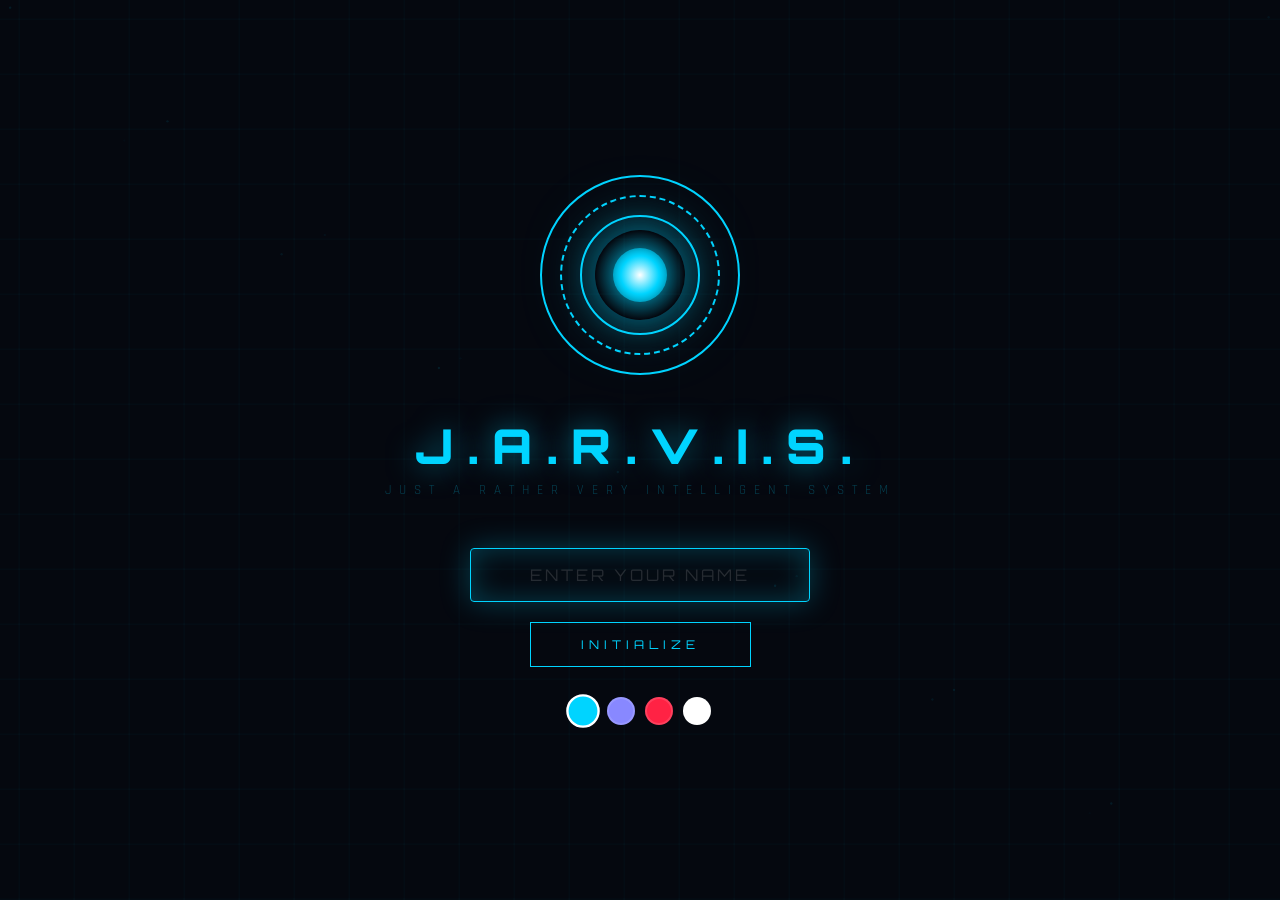
==== frontend/index.html @ db14f1f1 "feat: Vercel + Render deployment setup - Separate frontend/ folder for Vercel (static) - Backend on " ====
<!DOCTYPE html>
<html lang="en">
<head>
<meta charset="UTF-8">
<meta name="viewport" content="width=device-width, initial-scale=1.0">
<title>J.A.R.V.I.S.</title>
<script>
// SET YOUR BACKEND URL HERE after deploying on Render
// Example: window.JARVIS_API_URL = 'https://jarvis-api.onrender.com';
window.JARVIS_API_URL = '';
</script>
<style>
@import url('https://fonts.googleapis.com/css2?family=Orbitron:wght@400;500;600;700;800;900&family=Rajdhani:wght@300;400;500;600;700&family=Share+Tech+Mono&display=swap');

*{margin:0;padding:0;box-sizing:border-box}

:root{
  --pri:#00d4ff;--pri-dim:#00d4ff44;--pri-glow:#00d4ff88;
  --bg:#05080f;--panel:#0a0f1ae0;--border:#00d4ff22;
  --txt:#c9d1d9;--success:#00ff88;--warn:#ffaa00;--err:#ff4444;
}
body{font-family:'Rajdhani',sans-serif;background:var(--bg);color:var(--txt);overflow:hidden;height:100vh;width:100vw}

/* ===== CANVAS ===== */
canvas#bg{position:fixed;inset:0;z-index:0}

/* ===== SCREENS ===== */
.screen{position:fixed;inset:0;display:flex;align-items:center;justify-content:center;flex-direction:column;transition:opacity 1s ease,transform 1s ease;z-index:10}
.screen.hidden{opacity:0;pointer-events:none;transform:scale(0.9)}

/* ===== LOGIN ===== */
#login{z-index:20}
.reactor{width:200px;height:200px;position:relative;margin-bottom:40px}
.reactor .r{position:absolute;border-radius:50%;border:2px solid var(--pri);animation:spin 4s linear infinite}
.reactor .r:nth-child(1){inset:0}
.reactor .r:nth-child(2){inset:20px;animation-direction:reverse;animation-duration:3s;border-style:dashed}
.reactor .r:nth-child(3){inset:40px;animation-duration:2s}
.reactor .c{position:absolute;inset:55px;border-radius:50%;background:radial-gradient(circle,var(--pri) 0%,transparent 70%);box-shadow:0 0 40px var(--pri-glow),0 0 80px var(--pri-dim);animation:pulse 2s ease-in-out infinite}
.reactor .c::after{content:'';position:absolute;inset:18px;border-radius:50%;background:radial-gradient(circle,#fff 0%,var(--pri) 50%,transparent 100%)}
@keyframes spin{to{transform:rotate(360deg)}}
@keyframes pulse{0%,100%{opacity:.7;transform:scale(1)}50%{opacity:1;transform:scale(1.1)}}

.title{font-family:'Orbitron',sans-serif;font-size:48px;font-weight:900;letter-spacing:14px;color:var(--pri);text-shadow:0 0 30px var(--pri-glow);margin-bottom:6px}
.subtitle{font-size:13px;letter-spacing:8px;color:var(--pri-dim);margin-bottom:50px;text-transform:uppercase}
.login-input{width:340px;padding:16px 20px;background:transparent;border:1px solid var(--border);border-radius:4px;color:var(--pri);font-family:'Orbitron',sans-serif;font-size:16px;letter-spacing:3px;text-align:center;outline:none;transition:all .3s}
.login-input::placeholder{color:#ffffff22}
.login-input:focus{border-color:var(--pri);box-shadow:0 0 30px var(--pri-dim),inset 0 0 30px var(--pri-dim)}
.login-btn{margin-top:20px;padding:14px 50px;background:transparent;border:1px solid var(--pri);color:var(--pri);font-family:'Orbitron',sans-serif;font-size:12px;letter-spacing:5px;cursor:pointer;transition:all .3s;text-transform:uppercase}
.login-btn:hover{background:var(--pri);color:var(--bg);box-shadow:0 0 40px var(--pri-glow)}

/* Theme selector */
.theme-row{display:flex;gap:10px;margin-top:30px}
.theme-dot{width:28px;height:28px;border-radius:50%;border:2px solid #ffffff22;cursor:pointer;transition:all .3s}
.theme-dot:hover,.theme-dot.active{border-color:#fff;transform:scale(1.2)}

/* ===== CONNECT ===== */
#connect{z-index:15}
.c-ring{width:220px;height:220px;position:relative;margin-bottom:40px}
.c-ring svg{width:100%;height:100%;transform:rotate(-90deg)}
.c-ring .trk{fill:none;stroke:var(--border);stroke-width:2}
.c-ring .prog{fill:none;stroke:var(--pri);stroke-width:3;stroke-dasharray:628;stroke-dashoffset:628;stroke-linecap:round;filter:drop-shadow(0 0 10px var(--pri-glow))}
.c-ring .pct{position:absolute;inset:0;display:flex;align-items:center;justify-content:center;font-family:'Orbitron',sans-serif;font-size:40px;font-weight:700;color:var(--pri)}
.c-status{font-family:'Orbitron',sans-serif;font-size:15px;letter-spacing:5px;color:var(--pri);min-height:24px}
.c-sub{margin-top:10px;font-size:12px;color:#ffffff33;letter-spacing:3px}

/* ===== MAIN ===== */
#main{z-index:10;display:flex;align-items:center;justify-content:center;flex-direction:column;gap:25px}

.top{position:absolute;top:15px;left:25px;right:25px;display:flex;justify-content:space-between;align-items:center}
.top .logo{font-family:'Orbitron',sans-serif;font-size:15px;font-weight:700;letter-spacing:6px;color:var(--pri)}
.top .right{display:flex;align-items:center;gap:15px}
.top .badge{display:flex;align-items:center;gap:6px;font-size:11px;letter-spacing:2px;color:#ffffff55}
.top .dot{width:7px;height:7px;border-radius:50%;background:var(--success);box-shadow:0 0 8px var(--success)}
.top .theme-btn{width:24px;height:24px;border-radius:50%;border:2px solid #ffffff33;cursor:pointer;transition:all .3s}
.top .theme-btn:hover{border-color:#fff;transform:scale(1.15)}

/* Waveform */
#wave{width:550px;height:90px;opacity:0;transition:opacity .6s}
#wave.on{opacity:1}

/* Mic reactor */
.mic{width:240px;height:240px;position:relative;cursor:pointer;transition:transform .2s}
.mic:hover{transform:scale(1.04)}
.mic:active{transform:scale(.96)}
.mic .o{position:absolute;inset:0;border-radius:50%;border:2px solid var(--border);animation:spin 10s linear infinite}
.mic .m{position:absolute;inset:18px;border-radius:50%;border:2px dashed var(--pri-dim);animation:spin 7s linear infinite reverse}
.mic .i{position:absolute;inset:36px;border-radius:50%;border:2px solid var(--pri);animation:spin 5s linear infinite}
.mic .core{position:absolute;inset:52px;border-radius:50%;background:radial-gradient(circle,var(--pri) 0%,transparent 70%);box-shadow:0 0 30px var(--pri-dim);display:flex;align-items:center;justify-content:center;transition:all .3s}
.mic .ico{font-size:40px;color:var(--bg);transition:color .3s}

/* States */
.mic.listen .core{background:radial-gradient(circle,var(--err) 0%,transparent 70%);box-shadow:0 0 60px #ff444488,0 0 120px #ff444444;animation:lpulse 1s ease-in-out infinite}
.mic.listen .ico{color:#fff}
.mic.listen .o,.mic.listen .m,.mic.listen .i{border-color:#ff444466}
.mic.proc .core{background:radial-gradient(circle,var(--warn) 0%,transparent 70%);box-shadow:0 0 40px #ffaa0066;animation:pspin 1.5s linear infinite}
.mic.talk .core{background:radial-gradient(circle,var(--success) 0%,transparent 70%);box-shadow:0 0 60px #00ff8866,0 0 120px #00ff8833;animation:tpulse .6s ease-in-out infinite}
.mic.talk .ico{color:#fff}
@keyframes lpulse{0%,100%{box-shadow:0 0 60px #ff444488}50%{box-shadow:0 0 100px #ff4444cc,0 0 160px #ff444444}}
@keyframes pspin{to{transform:rotate(360deg)}}
@keyframes tpulse{0%,100%{box-shadow:0 0 60px #00ff8866}50%{box-shadow:0 0 110px #00ff88bb}}

/* State label */
.slabel{font-family:'Orbitron',sans-serif;font-size:13px;letter-spacing:6px;text-transform:uppercase;min-height:20px;transition:color .3s;color:var(--pri)}
.slabel.listen{color:var(--err)}.slabel.proc{color:var(--warn)}.slabel.talk{color:var(--success)}

/* Transcript */
.tbox{position:absolute;bottom:25px;left:25px;right:25px;max-height:130px;overflow-y:auto;display:flex;flex-direction:column;gap:5px;scrollbar-width:thin;scrollbar-color:var(--pri-dim) transparent;padding:8px}
.tbox::-webkit-scrollbar{width:3px}
.tbox::-webkit-scrollbar-thumb{background:var(--pri-dim)}
.tline{display:flex;gap:10px;font-size:12px;animation:fin .3s ease}
@keyframes fin{from{opacity:0;transform:translateY(5px)}to{opacity:1;transform:translateY(0)}}
.tline .w{font-family:'Orbitron',sans-serif;font-size:9px;letter-spacing:2px;min-width:65px;text-align:right;padding-top:2px}
.tline.usr .w{color:var(--pri)}.tline.jv .w{color:var(--success)}
.tline .t{color:#ffffff88}
.hint{position:absolute;bottom:8px;font-size:10px;color:#ffffff18;letter-spacing:2px}
</style>
</head>
<body>
<canvas id="bg"></canvas>

<!-- LOGIN -->
<div class="screen" id="login">
  <div class="reactor"><div class="r"></div><div class="r"></div><div class="r"></div><div class="c"></div></div>
  <div class="title">J.A.R.V.I.S.</div>
  <div class="subtitle">Just A Rather Very Intelligent System</div>
  <input class="login-input" id="ni" type="text" placeholder="ENTER YOUR NAME" autofocus maxlength="20">
  <button class="login-btn" id="lb">INITIALIZE</button>
  <div class="theme-row" id="theme-row"></div>
</div>

<!-- CONNECT -->
<div class="screen hidden" id="connect">
  <div class="c-ring">
    <svg viewBox="0 0 200 200"><circle class="trk" cx="100" cy="100" r="100"/><circle class="prog" id="cp" cx="100" cy="100" r="100"/></svg>
    <div class="pct" id="cx">0%</div>
  </div>
  <div class="c-status" id="cs">INITIALIZING...</div>
  <div class="c-sub" id="cu">Establishing secure connection</div>
</div>

<!-- MAIN -->
<div class="screen hidden" id="main">
  <div class="top">
    <div class="logo">J.A.R.V.I.S.</div>
    <div class="right">
      <div class="badge"><div class="dot"></div><span id="un">-</span></div>
      <div class="theme-btn" id="tbtn" title="Switch theme"></div>
    </div>
  </div>
  <canvas id="wave"></canvas>
  <div class="mic" id="mic">
    <div class="o"></div><div class="m"></div><div class="i"></div>
    <div class="core"><div class="ico" id="micIco">&#127908;</div></div>
  </div>
  <div class="slabel" id="sl">TAP TO SPEAK</div>
  <div class="tbox" id="tb"></div>
  <div class="hint">Click reactor to speak &middot; Say "Hey Jarvis" to wake</div>
</div>

<script>
// ===================================================================
//  SOUND SYNTHESIS ENGINE — 100% Original, generated via Web Audio API
// ===================================================================
class SoundEngine {
  constructor() {
    this.ctx = null;
    this.masterGain = null;
    this.muted = false;
    this.volume = 0.7;
    this._init();
  }

  _init() {
    try {
      this.ctx = new (window.AudioContext || window.webkitAudioContext)();
      this.masterGain = this.ctx.createGain();
      this.masterGain.gain.value = this.volume;
      this.masterGain.connect(this.ctx.destination);
    } catch(e) { console.warn('Web Audio not supported'); }
  }

  resume() {
    if (this.ctx && this.ctx.state === 'suspended') this.ctx.resume();
  }

  setVolume(v) {
    this.volume = Math.max(0, Math.min(1, v));
    if (this.masterGain) this.masterGain.gain.setTargetAtTime(this.muted ? 0 : this.volume, this.ctx.currentTime, 0.05);
  }

  toggleMute() {
    this.muted = !this.muted;
    if (this.masterGain) this.masterGain.gain.setTargetAtTime(this.muted ? 0 : this.volume, this.ctx.currentTime, 0.05);
    return this.muted;
  }

  // -- Utility --
  _osc(type, freq, dur, gainVal = 0.3, detune = 0) {
    if (!this.ctx) return;
    const osc = this.ctx.createOscillator();
    const gain = this.ctx.createGain();
    osc.type = type;
    osc.frequency.value = freq;
    osc.detune.value = detune;
    gain.gain.setValueAtTime(gainVal, this.ctx.currentTime);
    gain.gain.exponentialRampToValueAtTime(0.001, this.ctx.currentTime + dur);
    osc.connect(gain);
    gain.connect(this.masterGain);
    osc.start(this.ctx.currentTime);
    osc.stop(this.ctx.currentTime + dur);
    return { osc, gain };
  }

  _noise(dur, gainVal = 0.05) {
    if (!this.ctx) return;
    const bufferSize = this.ctx.sampleRate * dur;
    const buffer = this.ctx.createBuffer(1, bufferSize, this.ctx.sampleRate);
    const data = buffer.getChannelData(0);
    for (let i = 0; i < bufferSize; i++) data[i] = Math.random() * 2 - 1;
    const src = this.ctx.createBufferSource();
    src.buffer = buffer;
    const gain = this.ctx.createGain();
    const filter = this.ctx.createBiquadFilter();
    filter.type = 'highpass';
    filter.frequency.value = 8000;
    gain.gain.setValueAtTime(gainVal, this.ctx.currentTime);
    gain.gain.exponentialRampToValueAtTime(0.001, this.ctx.currentTime + dur);
    src.connect(filter);
    filter.connect(gain);
    gain.connect(this.masterGain);
    src.start(this.ctx.currentTime);
  }

  // ====== PREMIUM SOUNDS ======

  // 1. Startup — cinematic activation (1.5s)
  playStartup() {
    if (!this.ctx) return;
    const t = this.ctx.currentTime;

    // Deep sub-bass pulse
    const sub = this.ctx.createOscillator();
    const subG = this.ctx.createGain();
    sub.type = 'sine';
    sub.frequency.setValueAtTime(40, t);
    sub.frequency.exponentialRampToValueAtTime(120, t + 0.8);
    subG.gain.setValueAtTime(0, t);
    subG.gain.linearRampToValueAtTime(0.4, t + 0.1);
    subG.gain.exponentialRampToValueAtTime(0.001, t + 1.2);
    sub.connect(subG); subG.connect(this.masterGain);
    sub.start(t); sub.stop(t + 1.2);

    // Synth rise
    const rise = this.ctx.createOscillator();
    const riseG = this.ctx.createGain();
    rise.type = 'sawtooth';
    rise.frequency.setValueAtTime(200, t + 0.1);
    rise.frequency.exponentialRampToValueAtTime(2000, t + 0.9);
    riseG.gain.setValueAtTime(0, t + 0.1);
    riseG.gain.linearRampToValueAtTime(0.12, t + 0.4);
    riseG.gain.exponentialRampToValueAtTime(0.001, t + 1.0);
    const riseFilter = this.ctx.createBiquadFilter();
    riseFilter.type = 'lowpass';
    riseFilter.frequency.setValueAtTime(400, t + 0.1);
    riseFilter.frequency.exponentialRampToValueAtTime(4000, t + 0.9);
    rise.connect(riseFilter); riseFilter.connect(riseG); riseG.connect(this.masterGain);
    rise.start(t + 0.1); rise.stop(t + 1.0);

    // Activation chime (3 harmonics)
    [880, 1320, 1760].forEach((f, i) => {
      const o = this.ctx.createOscillator();
      const g = this.ctx.createGain();
      o.type = 'sine';
      o.frequency.value = f;
      g.gain.setValueAtTime(0, t + 0.7);
      g.gain.linearRampToValueAtTime(0.08, t + 0.75);
      g.gain.exponentialRampToValueAtTime(0.001, t + 1.5);
      o.connect(g); g.connect(this.masterGain);
      o.start(t + 0.7); o.stop(t + 1.5);
    });

    // Holographic shimmer
    this._noise(0.8, 0.02);
    const shim = this.ctx.createOscillator();
    const shimG = this.ctx.createGain();
    shim.type = 'triangle';
    shim.frequency.setValueAtTime(6000, t + 0.5);
    shim.frequency.exponentialRampToValueAtTime(3000, t + 1.3);
    shimG.gain.setValueAtTime(0, t + 0.5);
    shimG.gain.linearRampToValueAtTime(0.03, t + 0.7);
    shimG.gain.exponentialRampToValueAtTime(0.001, t + 1.3);
    shim.connect(shimG); shimG.connect(this.masterGain);
    shim.start(t + 0.5); shim.stop(t + 1.3);
  }

  // 2. Wake — digital acknowledgement (300ms)
  playWake() {
    if (!this.ctx) return;
    const t = this.ctx.currentTime;
    // Clean dual-tone ping
    [660, 990].forEach((f, i) => {
      const o = this.ctx.createOscillator();
      const g = this.ctx.createGain();
      o.type = 'sine';
      o.frequency.value = f;
      g.gain.setValueAtTime(0.15, t + i * 0.06);
      g.gain.exponentialRampToValueAtTime(0.001, t + 0.3 + i * 0.06);
      o.connect(g); g.connect(this.masterGain);
      o.start(t + i * 0.06); o.stop(t + 0.35);
    });
  }

  // 3. Listening — ascending tone (400ms)
  playListen() {
    if (!this.ctx) return;
    const t = this.ctx.currentTime;
    const o = this.ctx.createOscillator();
    const g = this.ctx.createGain();
    o.type = 'sine';
    o.frequency.setValueAtTime(400, t);
    o.frequency.exponentialRampToValueAtTime(900, t + 0.35);
    g.gain.setValueAtTime(0.12, t);
    g.gain.exponentialRampToValueAtTime(0.001, t + 0.4);
    o.connect(g); g.connect(this.masterGain);
    o.start(t); o.stop(t + 0.4);
  }

  // 4. Processing — ambient pulses (loops until stopped)
  startProcessing() {
    if (!this.ctx) return;
    this._procOscs = [];
    const t = this.ctx.currentTime;
    [220, 330, 440].forEach((f, i) => {
      const o = this.ctx.createOscillator();
      const g = this.ctx.createGain();
      o.type = 'sine';
      o.frequency.value = f;
      g.gain.value = 0;
      // Pulsing LFO
      const lfo = this.ctx.createOscillator();
      const lfoG = this.ctx.createGain();
      lfo.type = 'sine';
      lfo.frequency.value = 1.5 + i * 0.5;
      lfoG.gain.value = 0.025;
      lfo.connect(lfoG); lfoG.connect(g.gain);
      o.connect(g); g.connect(this.masterGain);
      o.start(t); lfo.start(t);
      this._procOscs.push({ o, g, lfo, lfoG });
    });
  }

  stopProcessing() {
    if (!this._procOscs) return;
    const t = this.ctx.currentTime;
    this._procOscs.forEach(({ o, g, lfo }) => {
      g.gain.setTargetAtTime(0, t, 0.05);
      o.stop(t + 0.2);
      lfo.stop(t + 0.2);
    });
    this._procOscs = null;
  }

  // 5. Response complete — descending confirmation (500ms)
  playComplete() {
    if (!this.ctx) return;
    const t = this.ctx.currentTime;
    [880, 660, 440].forEach((f, i) => {
      const o = this.ctx.createOscillator();
      const g = this.ctx.createGain();
      o.type = 'sine';
      o.frequency.value = f;
      g.gain.setValueAtTime(0.1, t + i * 0.12);
      g.gain.exponentialRampToValueAtTime(0.001, t + 0.4 + i * 0.12);
      o.connect(g); g.connect(this.masterGain);
      o.start(t + i * 0.12); o.stop(t + 0.5 + i * 0.12);
    });
  }

  // 6. Notifications
  playSuccess() {
    if (!this.ctx) return;
    const t = this.ctx.currentTime;
    [523, 659, 784].forEach((f, i) => {
      const o = this.ctx.createOscillator();
      const g = this.ctx.createGain();
      o.type = 'sine'; o.frequency.value = f;
      g.gain.setValueAtTime(0.12, t + i * 0.1);
      g.gain.exponentialRampToValueAtTime(0.001, t + 0.5 + i * 0.1);
      o.connect(g); g.connect(this.masterGain);
      o.start(t + i * 0.1); o.stop(t + 0.6);
    });
  }

  playWarning() {
    if (!this.ctx) return;
    const t = this.ctx.currentTime;
    [440, 370].forEach((f, i) => {
      const o = this.ctx.createOscillator();
      const g = this.ctx.createGain();
      o.type = 'square'; o.frequency.value = f;
      g.gain.setValueAtTime(0.06, t + i * 0.15);
      g.gain.exponentialRampToValueAtTime(0.001, t + 0.3 + i * 0.15);
      o.connect(g); g.connect(this.masterGain);
      o.start(t + i * 0.15); o.stop(t + 0.35 + i * 0.15);
    });
  }

  playError() {
    if (!this.ctx) return;
    const t = this.ctx.currentTime;
    const o = this.ctx.createOscillator();
    const g = this.ctx.createGain();
    o.type = 'sawtooth'; o.frequency.setValueAtTime(300, t);
    o.frequency.linearRampToValueAtTime(100, t + 0.4);
    g.gain.setValueAtTime(0.08, t);
    g.gain.exponentialRampToValueAtTime(0.001, t + 0.4);
    const f = this.ctx.createBiquadFilter();
    f.type = 'lowpass'; f.frequency.value = 800;
    o.connect(f); f.connect(g); g.connect(this.masterGain);
    o.start(t); o.stop(t + 0.4);
  }

  playMessage() {
    if (!this.ctx) return;
    const t = this.ctx.currentTime;
    [800, 1000, 800].forEach((f, i) => {
      const o = this.ctx.createOscillator();
      const g = this.ctx.createGain();
      o.type = 'sine'; o.frequency.value = f;
      g.gain.setValueAtTime(0.1, t + i * 0.08);
      g.gain.exponentialRampToValueAtTime(0.001, t + 0.25 + i * 0.08);
      o.connect(g); g.connect(this.masterGain);
      o.start(t + i * 0.08); o.stop(t + 0.3 + i * 0.08);
    });
  }

  playTaskDone() {
    if (!this.ctx) return;
    const t = this.ctx.currentTime;
    [600, 800].forEach((f, i) => {
      const o = this.ctx.createOscillator();
      const g = this.ctx.createGain();
      o.type = 'triangle'; o.frequency.value = f;
      g.gain.setValueAtTime(0.1, t + i * 0.12);
      g.gain.exponentialRampToValueAtTime(0.001, t + 0.4 + i * 0.12);
      o.connect(g); g.connect(this.masterGain);
      o.start(t + i * 0.12); o.stop(t + 0.5);
    });
  }

  playReminder() {
    if (!this.ctx) return;
    const t = this.ctx.currentTime;
    [660, 880, 660, 880].forEach((f, i) => {
      const o = this.ctx.createOscillator();
      const g = this.ctx.createGain();
      o.type = 'sine'; o.frequency.value = f;
      g.gain.setValueAtTime(0.09, t + i * 0.15);
      g.gain.exponentialRampToValueAtTime(0.001, t + 0.2 + i * 0.15);
      o.connect(g); g.connect(this.masterGain);
      o.start(t + i * 0.15); o.stop(t + 0.25 + i * 0.15);
    });
  }
}

// ===================================================================
//  AUDIO MANAGER — Preloading, caching, volume, ducking, mute
// ===================================================================
class AudioManager {
  constructor() {
    this.engine = new SoundEngine();
    this.cache = new Map();
    this.isSpeaking = false;
    this._duckGain = null;
  }

  resume() { this.engine.resume(); }
  setVolume(v) { this.engine.setVolume(v); }
  toggleMute() { return this.engine.toggleMute(); }

  // Duck background sounds while speaking
  duck() {
    this.isSpeaking = true;
  }
  unduck() {
    this.isSpeaking = false;
  }

  // Play named sounds
  play(name) {
    this.engine.resume();
    const e = this.engine;
    switch(name) {
      case 'startup': e.playStartup(); break;
      case 'wake': e.playWake(); break;
      case 'listen': e.playListen(); break;
      case 'processing': e.startProcessing(); break;
      case 'stopProcessing': e.stopProcessing(); break;
      case 'complete': e.playComplete(); break;
      case 'success': e.playSuccess(); break;
      case 'warning': e.playWarning(); break;
      case 'error': e.playError(); break;
      case 'message': e.playMessage(); break;
      case 'taskDone': e.playTaskDone(); break;
      case 'reminder': e.playReminder(); break;
    }
  }
}

// ===================================================================
//  THEMES
// ===================================================================
const THEMES = {
  classic: {
    name: 'Classic Blue',
    pri: '#00d4ff', priDim: '#00d4ff44', priGlow: '#00d4ff88',
    bg: '#05080f', panel: '#0a0f1ae0', border: '#00d4ff22',
    success: '#00ff88', warn: '#ffaa00', err: '#ff4444'
  },
  midnight: {
    name: 'Midnight Black',
    pri: '#8888ff', priDim: '#8888ff33', priGlow: '#8888ff66',
    bg: '#020208', panel: '#06060fe0', border: '#8888ff18',
    success: '#88ff88', warn: '#ffcc44', err: '#ff6666'
  },
  redalert: {
    name: 'Red Alert',
    pri: '#ff2244', priDim: '#ff224444', priGlow: '#ff224488',
    bg: '#0a0205', panel: '#0f050ae0', border: '#ff224422',
    success: '#ff8844', warn: '#ffaa00', err: '#ff0022'
  },
  holo: {
    name: 'White Hologram',
    pri: '#ffffff', priDim: '#ffffff33', priGlow: '#ffffff66',
    bg: '#0a0a0a', panel: '#111111e0', border: '#ffffff18',
    success: '#aaffaa', warn: '#ffffaa', err: '#ffaaaa'
  }
};

let currentTheme = 'classic';
function applyTheme(key) {
  currentTheme = key;
  const t = THEMES[key];
  const r = document.documentElement.style;
  r.setProperty('--pri', t.pri);
  r.setProperty('--pri-dim', t.priDim);
  r.setProperty('--pri-glow', t.priGlow);
  r.setProperty('--bg', t.bg);
  r.setProperty('--panel', t.panel);
  r.setProperty('--border', t.border);
  r.setProperty('--success', t.success);
  r.setProperty('--warn', t.warn);
  r.setProperty('--err', t.err);
  // Update theme dots
  document.querySelectorAll('.theme-dot').forEach(d => {
    d.classList.toggle('active', d.dataset.theme === key);
  });
}

// ===================================================================
//  BACKGROUND GRID + PARTICLES
// ===================================================================
const CV = document.getElementById('bg'), CX = CV.getContext('2d');
let W, H;
function resize() { W = CV.width = innerWidth; H = CV.height = innerHeight; }
addEventListener('resize', resize); resize();
function drawBg(t) {
  CX.clearRect(0, 0, W, H);
  CX.strokeStyle = (getComputedStyle(document.documentElement).getPropertyValue('--pri') || '#00d4ff') + '0a';
  CX.lineWidth = 1;
  const s = 55, o = (t * 0.015) % s;
  for (let x = -s + o; x < W + s; x += s) { CX.beginPath(); CX.moveTo(x, 0); CX.lineTo(x, H); CX.stroke(); }
  for (let y = -s + o; y < H + s; y += s) { CX.beginPath(); CX.moveTo(0, y); CX.lineTo(W, y); CX.stroke(); }
  for (let i = 0; i < 20; i++) {
    const px = (i * 157.3 + t * 0.008) % W, py = (i * 113.7 + t * 0.006) % H;
    CX.fillStyle = `rgba(0,212,255,${0.05 + 0.05 * Math.sin(t * 0.001 + i)})`;
    CX.beginPath(); CX.arc(px, py, 1.2, 0, Math.PI * 2); CX.fill();
  }
  requestAnimationFrame(drawBg);
}
requestAnimationFrame(drawBg);

// ===================================================================
//  WAVEFORM
// ===================================================================
const waveCanvas = document.getElementById('wave');
const waveCtx = waveCanvas.getContext('2d');
let waveAnim = null, analyser = null, waveData = null;
function initWave() {
  waveCanvas.width = 550; waveCanvas.height = 90;
}
initWave();

function drawWave() {
  waveAnim = requestAnimationFrame(drawWave);
  if (!analyser) return;
  analyser.getByteTimeDomainData(waveData);
  waveCtx.clearRect(0, 0, waveCanvas.width, waveCanvas.height);
  const styles = getComputedStyle(document.documentElement);
  const col = state === 'listen' ? styles.getPropertyValue('--err') :
              state === 'talk' ? styles.getPropertyValue('--success') :
              styles.getPropertyValue('--pri');
  waveCtx.strokeStyle = col;
  waveCtx.lineWidth = 2;
  waveCtx.shadowColor = col;
  waveCtx.shadowBlur = 12;
  waveCtx.beginPath();
  const sl = waveCanvas.width / waveData.length;
  let x = 0;
  for (let i = 0; i < waveData.length; i++) {
    const v = waveData[i] / 128.0;
    const y = v * waveCanvas.height / 2;
    i === 0 ? waveCtx.moveTo(x, y) : waveCtx.lineTo(x, y);
    x += sl;
  }
  waveCtx.lineTo(waveCanvas.width, waveCanvas.height / 2);
  waveCtx.stroke();
  waveCtx.shadowBlur = 0;
}

// ===================================================================
//  APP STATE
// ===================================================================
const audio = new AudioManager();
let userName = '';
let state = 'idle'; // idle, listen, proc, talk
let recognition = null;
let micStream = null;
const synth = window.speechSynthesis;
let msgCount = 0;

// DOM
const $ = id => document.getElementById(id);

// ===== THEME DOTS =====
const themeRow = $('theme-row');
Object.entries(THEMES).forEach(([k, v]) => {
  const d = document.createElement('div');
  d.className = 'theme-dot' + (k === 'classic' ? ' active' : '');
  d.dataset.theme = k;
  d.style.background = v.pri;
  d.title = v.name;
  d.onclick = () => { applyTheme(k); audio.play('wake'); };
  themeRow.appendChild(d);
});
$('tbtn').onclick = () => {
  const keys = Object.keys(THEMES);
  const next = keys[(keys.indexOf(currentTheme) + 1) % keys.length];
  applyTheme(next);
  audio.play('wake');
};

// ===== LOGIN =====
$('lb').onclick = doLogin;
$('ni').onkeydown = e => { if (e.key === 'Enter') doLogin(); };
function doLogin() {
  userName = $('ni').value.trim();
  if (!userName) { $('ni').style.borderColor = '#ff4444'; return; }
  audio.resume();
  audio.play('startup');
  $('login').classList.add('hidden');
  $('connect').classList.remove('hidden');
  runConnect();
}

// ===== CONNECT =====
function runConnect() {
  const circ = 2 * Math.PI * 100;
  $('cp').style.strokeDasharray = circ;
  $('cp').style.strokeDashoffset = circ;
  const steps = [
    { p: 10, s: 'BOOTING SYSTEMS...', sub: 'Hardware check complete' },
    { p: 25, s: 'LOADING NEURAL CORE...', sub: 'Reasoning engine online' },
    { p: 40, s: 'INITIALIZING VOICE...', sub: 'Speech synthesis ready' },
    { p: 55, s: 'LOADING MEMORY BANKS...', sub: 'Short & long-term memory active' },
    { p: 70, s: 'SCANNING SKILL MODULES...', sub: '17 skills loaded' },
    { p: 85, s: 'ESTABLISHING SECURE LINK...', sub: 'Encrypted channel open' },
    { p: 95, s: 'IDENTITY VERIFIED...', sub: `Welcome, ${userName}` },
    { p: 100, s: 'ALL SYSTEMS NOMINAL', sub: 'JARVIS is ready' },
  ];
  let i = 0;
  const iv = setInterval(() => {
    if (i >= steps.length) {
      clearInterval(iv);
      audio.play('wake');
      setTimeout(() => {
        $('connect').classList.add('hidden');
        $('main').classList.remove('hidden');
        $('un').textContent = userName;
        initMic();
        setTimeout(() => {
          const h = new Date().getHours();
          const g = h < 12 ? 'Good morning' : h < 17 ? 'Good afternoon' : 'Good evening';
          speak(`${g}, ${userName}. All systems are operational. How may I assist you?`);
        }, 600);
      }, 500);
      return;
    }
    const st = steps[i];
    $('cp').style.strokeDashoffset = circ - (st.p / 100) * circ;
    $('cx').textContent = st.p + '%';
    $('cs').textContent = st.s;
    $('cu').textContent = st.sub;
    i++;
  }, 400);
}

// ===== MICROPHONE + SPEECH RECOGNITION =====
async function initMic() {
  try {
    micStream = await navigator.mediaDevices.getUserMedia({ audio: true });
    const actx = new AudioContext();
    const src = actx.createMediaStreamSource(micStream);
    analyser = actx.createAnalyser();
    analyser.fftSize = 2048;
    waveData = new Uint8Array(analyser.frequencyBinCount);
    src.connect(analyser);
    drawWave();
  } catch(e) { console.warn('Mic denied', e); }

  const SR = window.SpeechRecognition || window.webkitSpeechRecognition;
  if (SR) {
    recognition = new SR();
    recognition.continuous = false;
    recognition.interimResults = true;
    recognition.lang = 'en-US';
    recognition.onresult = e => {
      const last = e.results[e.results.length - 1];
      if (last.isFinal) {
        const txt = last[0].transcript.trim();
        if (txt) handleSpeech(txt);
      }
    };
    recognition.onend = () => { if (state === 'listen') setState('idle'); };
    recognition.onerror = () => { if (state === 'listen') setState('idle'); };
  }
}

// ===== MIC CLICK =====
$('mic').onclick = () => {
  audio.resume();
  if (state === 'idle') startListen();
  else if (state === 'listen') stopListen();
  else if (state === 'talk') { synth.cancel(); audio.unduck(); setState('idle'); }
};

function startListen() {
  if (!recognition) { alert('Use Chrome or Edge for voice input.'); return; }
  setState('listen');
  audio.play('listen');
  try { recognition.start(); } catch(e) {}
}
function stopListen() {
  try { recognition.stop(); } catch(e) {}
  setState('idle');
}

// ===== STATE =====
function setState(s) {
  state = s;
  const mic = $('mic'), sl = $('sl'), wave = $('wave');
  mic.className = 'mic';
  sl.className = 'slabel';
  if (s === 'idle') { sl.textContent = 'TAP TO SPEAK'; wave.classList.remove('on'); }
  else if (s === 'listen') { mic.classList.add('listen'); sl.classList.add('listen'); sl.textContent = 'LISTENING...'; wave.classList.add('on'); }
  else if (s === 'proc') { mic.classList.add('proc'); sl.classList.add('proc'); sl.textContent = 'PROCESSING...'; wave.classList.add('on'); }
  else if (s === 'talk') { mic.classList.add('talk'); sl.classList.add('talk'); sl.textContent = 'SPEAKING...'; wave.classList.add('on'); }
}

// ===== SPEECH =====
function speak(text) {
  if (!synth) return;
  synth.cancel();
  const u = new SpeechSynthesisUtterance(text);
  u.lang = 'en-GB';
  u.rate = 0.95;
  u.pitch = 0.9;
  u.volume = 1;
  const voices = synth.getVoices();
  // Prefer British male voices
  const preferred = ['Google UK English Male', 'Daniel', 'Google UK English Female', 'Moira', 'Tom', 'Matthew'];
  for (const name of preferred) {
    const v = voices.find(v => v.name.includes(name));
    if (v) { u.voice = v; break; }
  }
  setState('talk');
  audio.duck();
  audio.play('message');
  u.onend = () => { audio.play('complete'); audio.unduck(); setState('idle'); };
  u.onerror = () => { audio.unduck(); setState('idle'); };
  synth.speak(u);
}
if (synth) synth.onvoiceschanged = () => synth.getVoices();

// ===== HANDLE USER SPEECH =====
async function handleSpeech(text) {
  addTranscript(userName.toUpperCase(), text);
  setState('proc');
  audio.play('processing');
  try { recognition.stop(); } catch(e) {}

  // API URL - change this to your backend URL after deployment
  const API_URL = window.JARVIS_API_URL || '';

  try {
    const res = await fetch(API_URL + '/chat/', {
      method: 'POST',
      headers: { 'Content-Type': 'application/json' },
      body: JSON.stringify({ message: text, session_id: userName }),
    });
    const data = await res.json();
    const reply = data.reply || data.detail || 'I could not process that.';
    audio.play('stopProcessing');
    addTranscript('JARVIS', reply);
    speak(reply);
    msgCount++;
  } catch(e) {
    audio.play('stopProcessing');
    audio.play('error');
    addTranscript('JARVIS', 'Connection error. Please try again.');
    speak('Connection error. Please try again.');
  }
}

// ===== TRANSCRIPT =====
function addTranscript(who, text) {
  const box = $('tb');
  const cls = who === 'JARVIS' ? 'jv' : 'usr';
  const div = document.createElement('div');
  div.className = 'tline ' + cls;
  div.innerHTML = `<div class="w">${who}</div><div class="t">${text}</div>`;
  box.appendChild(div);
  box.scrollTop = box.scrollHeight;
  while (box.children.length > 20) box.removeChild(box.firstChild);
}
</script>
</body>
</html>
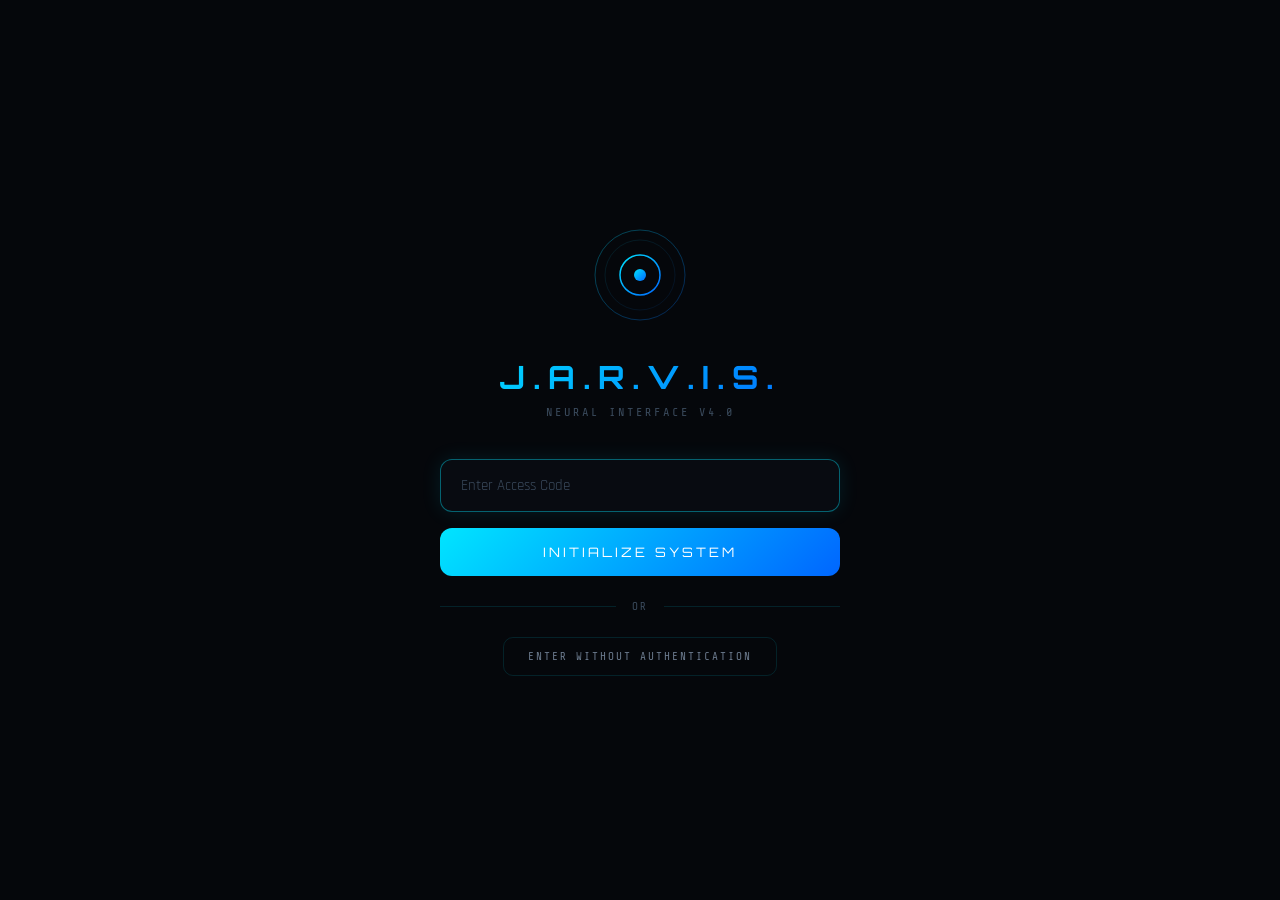
==== commit e77c5899: "feat: futuristic AI OS interface v4.0 — premium holographic design - Complete redesign with cinemati" ====
--- a/frontend/index.html
+++ b/frontend/index.html
@@ -2,837 +2,945 @@
 <html lang="en">
 <head>
 <meta charset="UTF-8">
-<meta name="viewport" content="width=device-width, initial-scale=1.0">
-<title>J.A.R.V.I.S.</title>
-<script>
-// SET YOUR BACKEND URL HERE after deploying on Render
-// Example: window.JARVIS_API_URL = 'https://jarvis-api.onrender.com';
-window.JARVIS_API_URL = '';
-</script>
+<meta name="viewport" content="width=device-width, initial-scale=1.0, maximum-scale=1.0, user-scalable=no">
+<title>J.A.R.V.I.S. — Neural Interface v4.0</title>
+<link rel="preconnect" href="https://fonts.googleapis.com">
+<link href="https://fonts.googleapis.com/css2?family=Orbitron:wght@400;500;600;700;800;900&family=Rajdhani:wght@300;400;500;600;700&family=Share+Tech+Mono&display=swap" rel="stylesheet">
 <style>
-@import url('https://fonts.googleapis.com/css2?family=Orbitron:wght@400;500;600;700;800;900&family=Rajdhani:wght@300;400;500;600;700&family=Share+Tech+Mono&display=swap');
-
-*{margin:0;padding:0;box-sizing:border-box}
-
+*,*::before,*::after{margin:0;padding:0;box-sizing:border-box}
 :root{
-  --pri:#00d4ff;--pri-dim:#00d4ff44;--pri-glow:#00d4ff88;
-  --bg:#05080f;--panel:#0a0f1ae0;--border:#00d4ff22;
-  --txt:#c9d1d9;--success:#00ff88;--warn:#ffaa00;--err:#ff4444;
-}
-body{font-family:'Rajdhani',sans-serif;background:var(--bg);color:var(--txt);overflow:hidden;height:100vh;width:100vw}
-
-/* ===== CANVAS ===== */
-canvas#bg{position:fixed;inset:0;z-index:0}
-
-/* ===== SCREENS ===== */
-.screen{position:fixed;inset:0;display:flex;align-items:center;justify-content:center;flex-direction:column;transition:opacity 1s ease,transform 1s ease;z-index:10}
-.screen.hidden{opacity:0;pointer-events:none;transform:scale(0.9)}
-
-/* ===== LOGIN ===== */
-#login{z-index:20}
-.reactor{width:200px;height:200px;position:relative;margin-bottom:40px}
-.reactor .r{position:absolute;border-radius:50%;border:2px solid var(--pri);animation:spin 4s linear infinite}
-.reactor .r:nth-child(1){inset:0}
-.reactor .r:nth-child(2){inset:20px;animation-direction:reverse;animation-duration:3s;border-style:dashed}
-.reactor .r:nth-child(3){inset:40px;animation-duration:2s}
-.reactor .c{position:absolute;inset:55px;border-radius:50%;background:radial-gradient(circle,var(--pri) 0%,transparent 70%);box-shadow:0 0 40px var(--pri-glow),0 0 80px var(--pri-dim);animation:pulse 2s ease-in-out infinite}
-.reactor .c::after{content:'';position:absolute;inset:18px;border-radius:50%;background:radial-gradient(circle,#fff 0%,var(--pri) 50%,transparent 100%)}
-@keyframes spin{to{transform:rotate(360deg)}}
-@keyframes pulse{0%,100%{opacity:.7;transform:scale(1)}50%{opacity:1;transform:scale(1.1)}}
-
-.title{font-family:'Orbitron',sans-serif;font-size:48px;font-weight:900;letter-spacing:14px;color:var(--pri);text-shadow:0 0 30px var(--pri-glow);margin-bottom:6px}
-.subtitle{font-size:13px;letter-spacing:8px;color:var(--pri-dim);margin-bottom:50px;text-transform:uppercase}
-.login-input{width:340px;padding:16px 20px;background:transparent;border:1px solid var(--border);border-radius:4px;color:var(--pri);font-family:'Orbitron',sans-serif;font-size:16px;letter-spacing:3px;text-align:center;outline:none;transition:all .3s}
-.login-input::placeholder{color:#ffffff22}
-.login-input:focus{border-color:var(--pri);box-shadow:0 0 30px var(--pri-dim),inset 0 0 30px var(--pri-dim)}
-.login-btn{margin-top:20px;padding:14px 50px;background:transparent;border:1px solid var(--pri);color:var(--pri);font-family:'Orbitron',sans-serif;font-size:12px;letter-spacing:5px;cursor:pointer;transition:all .3s;text-transform:uppercase}
-.login-btn:hover{background:var(--pri);color:var(--bg);box-shadow:0 0 40px var(--pri-glow)}
-
-/* Theme selector */
-.theme-row{display:flex;gap:10px;margin-top:30px}
-.theme-dot{width:28px;height:28px;border-radius:50%;border:2px solid #ffffff22;cursor:pointer;transition:all .3s}
-.theme-dot:hover,.theme-dot.active{border-color:#fff;transform:scale(1.2)}
-
-/* ===== CONNECT ===== */
-#connect{z-index:15}
-.c-ring{width:220px;height:220px;position:relative;margin-bottom:40px}
-.c-ring svg{width:100%;height:100%;transform:rotate(-90deg)}
-.c-ring .trk{fill:none;stroke:var(--border);stroke-width:2}
-.c-ring .prog{fill:none;stroke:var(--pri);stroke-width:3;stroke-dasharray:628;stroke-dashoffset:628;stroke-linecap:round;filter:drop-shadow(0 0 10px var(--pri-glow))}
-.c-ring .pct{position:absolute;inset:0;display:flex;align-items:center;justify-content:center;font-family:'Orbitron',sans-serif;font-size:40px;font-weight:700;color:var(--pri)}
-.c-status{font-family:'Orbitron',sans-serif;font-size:15px;letter-spacing:5px;color:var(--pri);min-height:24px}
-.c-sub{margin-top:10px;font-size:12px;color:#ffffff33;letter-spacing:3px}
-
-/* ===== MAIN ===== */
-#main{z-index:10;display:flex;align-items:center;justify-content:center;flex-direction:column;gap:25px}
-
-.top{position:absolute;top:15px;left:25px;right:25px;display:flex;justify-content:space-between;align-items:center}
-.top .logo{font-family:'Orbitron',sans-serif;font-size:15px;font-weight:700;letter-spacing:6px;color:var(--pri)}
-.top .right{display:flex;align-items:center;gap:15px}
-.top .badge{display:flex;align-items:center;gap:6px;font-size:11px;letter-spacing:2px;color:#ffffff55}
-.top .dot{width:7px;height:7px;border-radius:50%;background:var(--success);box-shadow:0 0 8px var(--success)}
-.top .theme-btn{width:24px;height:24px;border-radius:50%;border:2px solid #ffffff33;cursor:pointer;transition:all .3s}
-.top .theme-btn:hover{border-color:#fff;transform:scale(1.15)}
+--bg-primary:#05070B;--bg-secondary:#0B1017;--bg-tertiary:#0F1923;
+--accent-cyan:#00E5FF;--accent-blue:#0066FF;--accent-purple:#7B2FFF;
+--accent-ice:#B0F0FF;--accent-silver:#8892A0;
+--glass-bg:rgba(11,16,23,0.6);--glass-border:rgba(0,229,255,0.12);
+--glass-glow:rgba(0,229,255,0.05);
+--text-primary:#E8F0FF;--text-secondary:#6B7A8D;--text-dim:#3A4A5C;
+--font-display:'Orbitron',monospace;--font-ui:'Rajdhani',sans-serif;--font-mono:'Share Tech Mono',monospace;
+--sidebar-w:72px;--topbar-h:56px;--rightpanel-w:320px;
+--ease-out-expo:cubic-bezier(0.16,1,0.3,1);
+--ease-spring:cubic-bezier(0.34,1.56,0.64,1);
+}
+html,body{width:100%;height:100%;overflow:hidden;background:var(--bg-primary);color:var(--text-primary);font-family:var(--font-ui);-webkit-font-smoothing:antialiased}
+body{position:relative}
+
+/* ═══════════════════ CANVAS BACKGROUND ═══════════════════ */
+#bgCanvas{position:fixed;top:0;left:0;width:100%;height:100%;z-index:0;pointer-events:none}
+
+/* ═══════════════════ SCANNING BEAM ═══════════════════ */
+.scan-beam{position:fixed;top:0;left:0;width:100%;height:2px;background:linear-gradient(90deg,transparent,var(--accent-cyan),transparent);opacity:0.3;z-index:1;pointer-events:none;animation:scanDown 8s linear infinite}
+@keyframes scanDown{0%{top:-2px}100%{top:100%}}
+
+/* ═══════════════════ GLOBAL GLOW ═══════════════════ */
+.global-glow{position:fixed;top:50%;left:50%;width:800px;height:800px;transform:translate(-50%,-50%);background:radial-gradient(circle,rgba(0,229,255,0.03) 0%,transparent 70%);z-index:0;pointer-events:none;animation:globalPulse 6s ease-in-out infinite}
+@keyframes globalPulse{0%,100%{opacity:0.5;transform:translate(-50%,-50%) scale(1)}50%{opacity:1;transform:translate(-50%,-50%) scale(1.1)}}
+
+/* ═══════════════════ LAYOUT ═══════════════════ */
+.app{position:relative;width:100%;height:100%;display:grid;grid-template-columns:var(--sidebar-w) 1fr var(--rightpanel-w);grid-template-rows:var(--topbar-h) 1fr;grid-template-areas:"sidebar topbar topbar" "sidebar main right";z-index:2}
+
+/* ═══════════════════ TOP BAR ═══════════════════ */
+.topbar{grid-area:topbar;display:flex;align-items:center;justify-content:space-between;padding:0 24px;background:var(--glass-bg);border-bottom:1px solid var(--glass-border);backdrop-filter:blur(20px);-webkit-backdrop-filter:blur(20px);z-index:10}
+.topbar::after{content:'';position:absolute;bottom:0;left:0;width:100%;height:1px;background:linear-gradient(90deg,transparent,var(--accent-cyan),transparent);opacity:0.4}
+.topbar-left{display:flex;align-items:center;gap:24px}
+.topbar-center{display:flex;align-items:center;gap:20px}
+.topbar-right{display:flex;align-items:center;gap:16px}
+.topbar-item{display:flex;align-items:center;gap:8px;font-family:var(--font-mono);font-size:11px;color:var(--text-secondary);letter-spacing:0.5px;text-transform:uppercase}
+.topbar-item .label{color:var(--text-dim);font-size:9px;letter-spacing:1px}
+.topbar-item .value{color:var(--accent-cyan);font-weight:600}
+.topbar-divider{width:1px;height:24px;background:var(--glass-border)}
+.ai-status{display:flex;align-items:center;gap:8px;padding:4px 12px;border-radius:20px;background:rgba(0,229,255,0.08);border:1px solid rgba(0,229,255,0.2)}
+.ai-status .dot{width:6px;height:6px;border-radius:50%;background:var(--accent-cyan);animation:statusPulse 2s ease-in-out infinite}
+@keyframes statusPulse{0%,100%{box-shadow:0 0 4px var(--accent-cyan)}50%{box-shadow:0 0 12px var(--accent-cyan),0 0 24px rgba(0,229,255,0.3)}}
+.ai-status .text{font-family:var(--font-mono);font-size:10px;color:var(--accent-cyan);text-transform:uppercase;letter-spacing:1px}
+.profile-btn{width:32px;height:32px;border-radius:50%;background:linear-gradient(135deg,var(--accent-cyan),var(--accent-blue));display:flex;align-items:center;justify-content:center;cursor:pointer;border:2px solid transparent;transition:all 0.3s var(--ease-out-expo)}
+.profile-btn:hover{border-color:var(--accent-cyan);box-shadow:0 0 20px rgba(0,229,255,0.3)}
+.profile-btn svg{width:16px;height:16px;fill:white}
+
+/* ═══════════════════ LEFT SIDEBAR ═══════════════════ */
+.sidebar{grid-area:sidebar;display:flex;flex-direction:column;align-items:center;padding:12px 0;background:var(--glass-bg);border-right:1px solid var(--glass-border);backdrop-filter:blur(20px);z-index:10;overflow:hidden}
+.sidebar::after{content:'';position:absolute;top:0;right:0;width:1px;height:100%;background:linear-gradient(180deg,transparent,var(--accent-cyan),transparent);opacity:0.3}
+.sidebar-logo{width:44px;height:44px;margin-bottom:20px;position:relative;cursor:pointer}
+.sidebar-logo svg{width:100%;height:100%}
+.sidebar-logo .ring{position:absolute;top:-4px;left:-4px;width:52px;height:52px;border:1px solid var(--accent-cyan);border-radius:50%;opacity:0.3;animation:logoSpin 20s linear infinite}
+@keyframes logoSpin{0%{transform:rotate(0deg)}100%{transform:rotate(360deg)}}
+.nav-items{display:flex;flex-direction:column;gap:4px;flex:1;width:100%;padding:0 8px}
+.nav-item{width:56px;height:48px;display:flex;flex-direction:column;align-items:center;justify-content:center;border-radius:12px;cursor:pointer;transition:all 0.3s var(--ease-out-expo);position:relative;gap:2px}
+.nav-item:hover{background:rgba(0,229,255,0.08)}
+.nav-item.active{background:rgba(0,229,255,0.12)}
+.nav-item.active::before{content:'';position:absolute;left:0;top:50%;transform:translateY(-50%);width:3px;height:20px;background:var(--accent-cyan);border-radius:0 4px 4px 0}
+.nav-item svg{width:20px;height:20px;stroke:var(--text-secondary);transition:all 0.3s;fill:none;stroke-width:1.5;stroke-linecap:round;stroke-linejoin:round}
+.nav-item:hover svg,.nav-item.active svg{stroke:var(--accent-cyan);filter:drop-shadow(0 0 6px rgba(0,229,255,0.4))}
+.nav-item .tooltip{position:absolute;left:64px;background:var(--bg-secondary);border:1px solid var(--glass-border);border-radius:8px;padding:6px 12px;font-size:11px;color:var(--text-primary);white-space:nowrap;opacity:0;pointer-events:none;transition:all 0.2s;transform:translateX(-8px);font-family:var(--font-mono);letter-spacing:0.5px}
+.nav-item:hover .tooltip{opacity:1;transform:translateX(0)}
+
+/* ═══════════════════ MAIN CENTER ═══════════════════ */
+.main{grid-area:main;display:flex;flex-direction:column;align-items:center;justify-content:center;position:relative;overflow:hidden;padding:20px}
+
+/* AI Core */
+.ai-core-container{position:relative;width:360px;height:360px;display:flex;align-items:center;justify-content:center;margin-bottom:20px}
+.ai-core{position:relative;width:280px;height:280px}
+.core-orb{position:absolute;top:50%;left:50%;width:120px;height:120px;transform:translate(-50%,-50%);border-radius:50%;background:radial-gradient(circle at 30% 30%,rgba(0,229,255,0.3),rgba(0,102,255,0.1),rgba(123,47,255,0.05));box-shadow:0 0 60px rgba(0,229,255,0.2),0 0 120px rgba(0,229,255,0.1),inset 0 0 60px rgba(0,229,255,0.1);animation:corePulse 4s ease-in-out infinite}
+@keyframes corePulse{0%,100%{transform:translate(-50%,-50%) scale(1);box-shadow:0 0 60px rgba(0,229,255,0.2),0 0 120px rgba(0,229,255,0.1)}50%{transform:translate(-50%,-50%) scale(1.05);box-shadow:0 0 80px rgba(0,229,255,0.3),0 0 160px rgba(0,229,255,0.15)}}
+.core-ring{position:absolute;top:50%;left:50%;border-radius:50%;border:1px solid;transform:translate(-50%,-50%)}
+.core-ring.r1{width:160px;height:160px;border-color:rgba(0,229,255,0.2);animation:ringRotate 20s linear infinite}
+.core-ring.r2{width:200px;height:200px;border-color:rgba(0,102,255,0.15);animation:ringRotate 30s linear infinite reverse}
+.core-ring.r3{width:240px;height:240px;border-color:rgba(123,47,255,0.1);animation:ringRotate 40s linear infinite}
+.core-ring.r4{width:280px;height:280px;border-color:rgba(0,229,255,0.05);animation:ringRotate 50s linear infinite reverse}
+@keyframes ringRotate{0%{transform:translate(-50%,-50%) rotate(0deg)}100%{transform:translate(-50%,-50%) rotate(360deg)}}
+.core-ring::before{content:'';position:absolute;top:-3px;left:50%;width:6px;height:6px;background:var(--accent-cyan);border-radius:50%;box-shadow:0 0 10px var(--accent-cyan)}
+.core-ring.r2::before{background:var(--accent-blue);box-shadow:0 0 10px var(--accent-blue)}
+.core-ring.r3::before{background:var(--accent-purple);box-shadow:0 0 10px var(--accent-purple)}
+.core-dots{position:absolute;top:50%;left:50%;width:300px;height:300px;transform:translate(-50%,-50%)}
+.core-dot{position:absolute;width:3px;height:3px;background:var(--accent-cyan);border-radius:50%;opacity:0.6;animation:dotFloat 6s ease-in-out infinite}
+@keyframes dotFloat{0%,100%{opacity:0.3;transform:translateY(0)}50%{opacity:0.8;transform:translateY(-10px)}}
+.particles-orbit{position:absolute;top:50%;left:50%;width:320px;height:320px;transform:translate(-50%,-50%)}
+.orbit-particle{position:absolute;width:2px;height:2px;background:var(--accent-cyan);border-radius:50%;box-shadow:0 0 6px var(--accent-cyan);animation:orbitMove 8s linear infinite}
+@keyframes orbitMove{0%{transform:rotate(0deg) translateX(160px) rotate(0deg)}100%{transform:rotate(360deg) translateX(160px) rotate(-360deg)}}
+
+/* AI Core speaking state */
+.ai-core-container.speaking .core-orb{animation:coreSpeak 0.5s ease-in-out infinite alternate}
+@keyframes coreSpeak{0%{transform:translate(-50%,-50%) scale(1);box-shadow:0 0 60px rgba(0,229,255,0.3)}100%{transform:translate(-50%,-50%) scale(1.08);box-shadow:0 0 100px rgba(0,229,255,0.5),0 0 200px rgba(0,229,255,0.2)}}
+.ai-core-container.processing .core-orb{animation:coreProcess 1s ease-in-out infinite}
+@keyframes coreProcess{0%,100%{transform:translate(-50%,-50%) scale(1) rotate(0deg)}50%{transform:translate(-50%,-50%) scale(1.1) rotate(180deg)}}
+.ai-core-container.listening .core-orb{animation:coreListen 1.5s ease-in-out infinite}
+@keyframes coreListen{0%,100%{transform:translate(-50%,-50%) scale(1);opacity:1}50%{transform:translate(-50%,-50%) scale(1.15);opacity:0.8}}
+
+/* Status text */
+.ai-status-text{font-family:var(--font-display);font-size:11px;letter-spacing:4px;text-transform:uppercase;color:var(--accent-cyan);text-align:center;margin-bottom:8px;animation:textGlow 3s ease-in-out infinite}
+@keyframes textGlow{0%,100%{text-shadow:0 0 10px rgba(0,229,255,0.5)}50%{text-shadow:0 0 20px rgba(0,229,255,0.8),0 0 40px rgba(0,229,255,0.3)}}
+.ai-name{font-family:var(--font-display);font-size:28px;font-weight:700;letter-spacing:12px;text-transform:uppercase;background:linear-gradient(135deg,var(--accent-cyan),var(--accent-blue),var(--accent-purple));-webkit-background-clip:text;-webkit-text-fill-color:transparent;background-clip:text;text-align:center;margin-bottom:4px}
+
+/* ═══════════════════ COMMAND AREA ═══════════════════ */
+.command-area{position:relative;width:100%;max-width:720px;margin-top:10px}
+.command-input-wrap{position:relative;display:flex;align-items:center;background:var(--glass-bg);border:1px solid var(--glass-border);border-radius:16px;padding:4px;backdrop-filter:blur(20px);transition:all 0.4s var(--ease-out-expo)}
+.command-input-wrap:focus-within{border-color:rgba(0,229,255,0.4);box-shadow:0 0 30px rgba(0,229,255,0.1),inset 0 0 30px rgba(0,229,255,0.02)}
+.command-input{flex:1;background:transparent;border:none;outline:none;padding:14px 20px;font-family:var(--font-ui);font-size:15px;color:var(--text-primary);letter-spacing:0.5px}
+.command-input::placeholder{color:var(--text-dim)}
+.cmd-btn{width:44px;height:44px;border-radius:12px;border:none;background:transparent;cursor:pointer;display:flex;align-items:center;justify-content:center;transition:all 0.3s var(--ease-out-expo);position:relative}
+.cmd-btn svg{width:20px;height:20px;stroke:var(--text-secondary);fill:none;stroke-width:1.5;transition:all 0.3s}
+.cmd-btn:hover svg{stroke:var(--accent-cyan);filter:drop-shadow(0 0 8px rgba(0,229,255,0.5))}
+.cmd-btn.mic{background:rgba(0,229,255,0.1);border:1px solid rgba(0,229,255,0.2)}
+.cmd-btn.mic:hover{background:rgba(0,229,255,0.2);box-shadow:0 0 20px rgba(0,229,255,0.2)}
+.cmd-btn.mic.active{background:rgba(0,229,255,0.2);border-color:var(--accent-cyan);animation:micPulse 1.5s ease-in-out infinite}
+@keyframes micPulse{0%,100%{box-shadow:0 0 10px rgba(0,229,255,0.2)}50%{box-shadow:0 0 30px rgba(0,229,255,0.4),0 0 60px rgba(0,229,255,0.1)}}
+.cmd-btn.send{background:linear-gradient(135deg,var(--accent-cyan),var(--accent-blue))}
+.cmd-btn.send:hover{box-shadow:0 0 20px rgba(0,229,255,0.3);transform:scale(1.05)}
+.cmd-btn.send svg{stroke:white}
 
 /* Waveform */
-#wave{width:550px;height:90px;opacity:0;transition:opacity .6s}
-#wave.on{opacity:1}
-
-/* Mic reactor */
-.mic{width:240px;height:240px;position:relative;cursor:pointer;transition:transform .2s}
-.mic:hover{transform:scale(1.04)}
-.mic:active{transform:scale(.96)}
-.mic .o{position:absolute;inset:0;border-radius:50%;border:2px solid var(--border);animation:spin 10s linear infinite}
-.mic .m{position:absolute;inset:18px;border-radius:50%;border:2px dashed var(--pri-dim);animation:spin 7s linear infinite reverse}
-.mic .i{position:absolute;inset:36px;border-radius:50%;border:2px solid var(--pri);animation:spin 5s linear infinite}
-.mic .core{position:absolute;inset:52px;border-radius:50%;background:radial-gradient(circle,var(--pri) 0%,transparent 70%);box-shadow:0 0 30px var(--pri-dim);display:flex;align-items:center;justify-content:center;transition:all .3s}
-.mic .ico{font-size:40px;color:var(--bg);transition:color .3s}
-
-/* States */
-.mic.listen .core{background:radial-gradient(circle,var(--err) 0%,transparent 70%);box-shadow:0 0 60px #ff444488,0 0 120px #ff444444;animation:lpulse 1s ease-in-out infinite}
-.mic.listen .ico{color:#fff}
-.mic.listen .o,.mic.listen .m,.mic.listen .i{border-color:#ff444466}
-.mic.proc .core{background:radial-gradient(circle,var(--warn) 0%,transparent 70%);box-shadow:0 0 40px #ffaa0066;animation:pspin 1.5s linear infinite}
-.mic.talk .core{background:radial-gradient(circle,var(--success) 0%,transparent 70%);box-shadow:0 0 60px #00ff8866,0 0 120px #00ff8833;animation:tpulse .6s ease-in-out infinite}
-.mic.talk .ico{color:#fff}
-@keyframes lpulse{0%,100%{box-shadow:0 0 60px #ff444488}50%{box-shadow:0 0 100px #ff4444cc,0 0 160px #ff444444}}
-@keyframes pspin{to{transform:rotate(360deg)}}
-@keyframes tpulse{0%,100%{box-shadow:0 0 60px #00ff8866}50%{box-shadow:0 0 110px #00ff88bb}}
-
-/* State label */
-.slabel{font-family:'Orbitron',sans-serif;font-size:13px;letter-spacing:6px;text-transform:uppercase;min-height:20px;transition:color .3s;color:var(--pri)}
-.slabel.listen{color:var(--err)}.slabel.proc{color:var(--warn)}.slabel.talk{color:var(--success)}
-
-/* Transcript */
-.tbox{position:absolute;bottom:25px;left:25px;right:25px;max-height:130px;overflow-y:auto;display:flex;flex-direction:column;gap:5px;scrollbar-width:thin;scrollbar-color:var(--pri-dim) transparent;padding:8px}
-.tbox::-webkit-scrollbar{width:3px}
-.tbox::-webkit-scrollbar-thumb{background:var(--pri-dim)}
-.tline{display:flex;gap:10px;font-size:12px;animation:fin .3s ease}
-@keyframes fin{from{opacity:0;transform:translateY(5px)}to{opacity:1;transform:translateY(0)}}
-.tline .w{font-family:'Orbitron',sans-serif;font-size:9px;letter-spacing:2px;min-width:65px;text-align:right;padding-top:2px}
-.tline.usr .w{color:var(--pri)}.tline.jv .w{color:var(--success)}
-.tline .t{color:#ffffff88}
-.hint{position:absolute;bottom:8px;font-size:10px;color:#ffffff18;letter-spacing:2px}
+.waveform{display:flex;align-items:center;justify-content:center;gap:2px;height:24px;padding:0 16px;display:none}
+.waveform.active{display:flex}
+.waveform .bar{width:2px;height:4px;background:var(--accent-cyan);border-radius:2px;animation:waveBar 0.8s ease-in-out infinite}
+.waveform .bar:nth-child(2){animation-delay:0.1s}
+.waveform .bar:nth-child(3){animation-delay:0.2s}
+.waveform .bar:nth-child(4){animation-delay:0.3s}
+.waveform .bar:nth-child(5){animation-delay:0.4s}
+@keyframes waveBar{0%,100%{height:4px}50%{height:20px}}
+
+/* Conversation */
+.conversation{position:absolute;bottom:100%;left:0;width:100%;max-height:50vh;overflow-y:auto;padding:20px;pointer-events:none;scrollbar-width:none}
+.conversation::-webkit-scrollbar{display:none}
+.conversation.active{pointer-events:auto}
+.msg{margin-bottom:16px;display:flex;gap:12px;animation:msgIn 0.4s var(--ease-out-expo);opacity:0;animation-fill-mode:forwards}
+@keyframes msgIn{0%{opacity:0;transform:translateY(20px)}100%{opacity:1;transform:translateY(0)}}
+.msg.user{flex-direction:row-reverse}
+.msg-avatar{width:32px;height:32px;border-radius:50%;flex-shrink:0;display:flex;align-items:center;justify-content:center;font-size:14px}
+.msg.user .msg-avatar{background:linear-gradient(135deg,var(--accent-blue),var(--accent-purple))}
+.msg.ai .msg-avatar{background:linear-gradient(135deg,var(--accent-cyan),var(--accent-blue))}
+.msg-bubble{max-width:70%;padding:12px 16px;border-radius:16px;font-size:14px;line-height:1.6;backdrop-filter:blur(10px)}
+.msg.user .msg-bubble{background:rgba(0,102,255,0.15);border:1px solid rgba(0,102,255,0.2);border-bottom-right-radius:4px}
+.msg.ai .msg-bubble{background:rgba(0,229,255,0.08);border:1px solid rgba(0,229,255,0.12);border-bottom-left-radius:4px}
+.msg-time{font-size:9px;color:var(--text-dim);margin-top:4px;font-family:var(--font-mono)}
+
+/* ═══════════════════ RIGHT PANEL ═══════════════════ */
+.right-panel{grid-area:right;display:flex;flex-direction:column;background:var(--glass-bg);border-left:1px solid var(--glass-border);backdrop-filter:blur(20px);overflow-y:auto;scrollbar-width:none;z-index:10}
+.right-panel::-webkit-scrollbar{display:none}
+.right-panel::before{content:'';position:absolute;top:0;left:0;width:1px;height:100%;background:linear-gradient(180deg,transparent,var(--accent-cyan),transparent);opacity:0.3}
+.panel-section{padding:20px;border-bottom:1px solid var(--glass-border)}
+.panel-section:last-child{border-bottom:none}
+.panel-title{font-family:var(--font-display);font-size:9px;letter-spacing:2px;text-transform:uppercase;color:var(--text-dim);margin-bottom:14px;display:flex;align-items:center;gap:8px}
+.panel-title::before{content:'';width:12px;height:1px;background:var(--accent-cyan);opacity:0.5}
+
+/* AI Status Cards */
+.ai-stat{display:flex;align-items:center;justify-content:space-between;padding:10px 12px;border-radius:10px;background:rgba(0,229,255,0.03);border:1px solid rgba(0,229,255,0.06);margin-bottom:8px;transition:all 0.3s}
+.ai-stat:hover{background:rgba(0,229,255,0.06);border-color:rgba(0,229,255,0.12)}
+.ai-stat .stat-label{font-size:11px;color:var(--text-secondary);font-family:var(--font-mono);text-transform:uppercase;letter-spacing:0.5px}
+.ai-stat .stat-value{font-size:13px;font-weight:600;font-family:var(--font-mono)}
+.ai-stat .stat-value.cyan{color:var(--accent-cyan)}
+.ai-stat .stat-value.blue{color:var(--accent-blue)}
+.ai-stat .stat-value.purple{color:var(--accent-purple)}
+
+/* Status indicator */
+.status-row{display:flex;align-items:center;gap:8px;padding:8px 0}
+.status-dot{width:6px;height:6px;border-radius:50%}
+.status-dot.active{background:#00FF88;box-shadow:0 0 8px rgba(0,255,136,0.5)}
+.status-dot.idle{background:#FFB800;box-shadow:0 0 8px rgba(255,184,0,0.5)}
+.status-dot.off{background:#FF4444;box-shadow:0 0 8px rgba(255,68,68,0.5)}
+.status-label{font-size:12px;color:var(--text-secondary)}
+.status-val{font-size:12px;font-family:var(--font-mono);color:var(--accent-cyan);margin-left:auto}
+
+/* Mini chart */
+.mini-chart{height:40px;display:flex;align-items:flex-end;gap:2px;margin-top:8px}
+.mini-chart .bar{flex:1;background:linear-gradient(180deg,var(--accent-cyan),rgba(0,229,255,0.2));border-radius:2px 2px 0 0;transition:height 0.5s var(--ease-out-expo);min-height:2px}
+
+/* Notifications */
+.notif{display:flex;gap:10px;padding:10px;border-radius:10px;background:rgba(0,229,255,0.03);border:1px solid rgba(0,229,255,0.06);margin-bottom:8px}
+.notif-icon{width:28px;height:28px;border-radius:8px;display:flex;align-items:center;justify-content:center;flex-shrink:0;font-size:14px}
+.notif-icon.info{background:rgba(0,229,255,0.1)}
+.notif-icon.warn{background:rgba(255,184,0,0.1)}
+.notif-text{font-size:12px;color:var(--text-secondary);line-height:1.4}
+.notif-time{font-size:9px;color:var(--text-dim);font-family:var(--font-mono);margin-top:2px}
+
+/* ═══════════════════ LOGIN SCREEN ═══════════════════ */
+.login-screen{position:fixed;top:0;left:0;width:100%;height:100%;z-index:1000;display:flex;flex-direction:column;align-items:center;justify-content:center;background:var(--bg-primary);transition:all 0.8s var(--ease-out-expo)}
+.login-screen.hidden{opacity:0;pointer-events:none;transform:scale(1.05)}
+.login-box{text-align:center;width:400px;max-width:90vw}
+.login-logo{width:100px;height:100px;margin:0 auto 32px;position:relative}
+.login-logo svg{width:100%;height:100%}
+.login-logo .pulse-ring{position:absolute;top:-10px;left:-10px;width:120px;height:120px;border:1px solid var(--accent-cyan);border-radius:50%;opacity:0;animation:loginPulse 3s ease-out infinite}
+@keyframes loginPulse{0%{opacity:0.6;transform:scale(0.8)}100%{opacity:0;transform:scale(1.3)}}
+.login-title{font-family:var(--font-display);font-size:32px;font-weight:700;letter-spacing:8px;margin-bottom:8px;background:linear-gradient(135deg,var(--accent-cyan),var(--accent-blue));-webkit-background-clip:text;-webkit-text-fill-color:transparent;background-clip:text}
+.login-sub{font-size:12px;color:var(--text-dim);letter-spacing:3px;text-transform:uppercase;margin-bottom:40px;font-family:var(--font-mono)}
+.login-input{width:100%;padding:16px 20px;background:var(--glass-bg);border:1px solid var(--glass-border);border-radius:12px;color:var(--text-primary);font-family:var(--font-ui);font-size:15px;outline:none;margin-bottom:16px;transition:all 0.3s}
+.login-input:focus{border-color:rgba(0,229,255,0.4);box-shadow:0 0 20px rgba(0,229,255,0.1)}
+.login-input::placeholder{color:var(--text-dim)}
+.login-btn{width:100%;padding:16px;border:none;border-radius:12px;background:linear-gradient(135deg,var(--accent-cyan),var(--accent-blue));color:white;font-family:var(--font-display);font-size:13px;letter-spacing:3px;text-transform:uppercase;cursor:pointer;transition:all 0.3s var(--ease-out-expo)}
+.login-btn:hover{box-shadow:0 0 30px rgba(0,229,255,0.3);transform:translateY(-2px)}
+.login-or{display:flex;align-items:center;gap:16px;margin:24px 0;color:var(--text-dim);font-size:11px;letter-spacing:2px;text-transform:uppercase;font-family:var(--font-mono)}
+.login-or::before,.login-or::after{content:'';flex:1;height:1px;background:var(--glass-border)}
+.login-skip{background:transparent;border:1px solid var(--glass-border);color:var(--text-secondary);padding:12px 24px;border-radius:10px;cursor:pointer;font-family:var(--font-mono);font-size:11px;letter-spacing:2px;text-transform:uppercase;transition:all 0.3s}
+.login-skip:hover{border-color:var(--accent-cyan);color:var(--accent-cyan)}
+
+/* Connection animation */
+.connection-overlay{position:fixed;top:0;left:0;width:100%;height:100%;z-index:999;display:flex;flex-direction:column;align-items:center;justify-content:center;background:var(--bg-primary);opacity:0;pointer-events:none;transition:opacity 0.5s}
+.connection-overlay.active{opacity:1;pointer-events:auto}
+.connect-ring{width:200px;height:200px;border:2px solid var(--accent-cyan);border-radius:50%;position:relative;animation:connectSpin 3s linear infinite}
+@keyframes connectSpin{0%{transform:rotate(0deg)}100%{transform:rotate(360deg)}}
+.connect-ring::before{content:'';position:absolute;top:-6px;left:50%;width:12px;height:12px;background:var(--accent-cyan);border-radius:50%;box-shadow:0 0 20px var(--accent-cyan)}
+.connect-text{font-family:var(--font-display);font-size:12px;letter-spacing:6px;color:var(--accent-cyan);margin-top:32px;text-transform:uppercase}
+.connect-progress{width:200px;height:2px;background:rgba(0,229,255,0.1);border-radius:2px;margin-top:16px;overflow:hidden}
+.connect-progress-bar{height:100%;background:var(--accent-cyan);border-radius:2px;width:0;transition:width 0.3s;box-shadow:0 0 10px var(--accent-cyan)}
+
+/* ═══════════════════ SCROLLBAR ═══════════════════ */
+::-webkit-scrollbar{width:4px}
+::-webkit-scrollbar-track{background:transparent}
+::-webkit-scrollbar-thumb{background:rgba(0,229,255,0.2);border-radius:4px}
+::-webkit-scrollbar-thumb:hover{background:rgba(0,229,255,0.4)}
+
+/* ═══════════════════ RESPONSIVE ═══════════════════ */
+@media(max-width:1200px){.app{grid-template-columns:var(--sidebar-w) 1fr;grid-template-areas:"sidebar topbar" "sidebar main"}.right-panel{display:none}}
+@media(max-width:768px){.app{grid-template-columns:1fr;grid-template-areas:"topbar" "main"}.sidebar{display:none}.ai-core-container{width:260px;height:260px}.ai-core{width:200px;height:200px}.core-orb{width:80px;height:80px}.ai-name{font-size:22px;letter-spacing:6px}}
+
+/* ═══════════════════ RIPPLE EFFECT ═══════════════════ */
+.ripple{position:absolute;border-radius:50%;background:rgba(0,229,255,0.3);transform:scale(0);animation:rippleAnim 0.6s ease-out;pointer-events:none}
+@keyframes rippleAnim{to{transform:scale(4);opacity:0}}
 </style>
 </head>
 <body>
-<canvas id="bg"></canvas>
-
-<!-- LOGIN -->
-<div class="screen" id="login">
-  <div class="reactor"><div class="r"></div><div class="r"></div><div class="r"></div><div class="c"></div></div>
-  <div class="title">J.A.R.V.I.S.</div>
-  <div class="subtitle">Just A Rather Very Intelligent System</div>
-  <input class="login-input" id="ni" type="text" placeholder="ENTER YOUR NAME" autofocus maxlength="20">
-  <button class="login-btn" id="lb">INITIALIZE</button>
-  <div class="theme-row" id="theme-row"></div>
+
+<!-- Background Canvas -->
+<canvas id="bgCanvas"></canvas>
+
+<!-- Global Glow -->
+<div class="global-glow"></div>
+
+<!-- Scanning Beam -->
+<div class="scan-beam"></div>
+
+<!-- Login Screen -->
+<div class="login-screen" id="loginScreen">
+  <div class="login-box">
+    <div class="login-logo">
+      <div class="pulse-ring"></div>
+      <div class="pulse-ring" style="animation-delay:1s"></div>
+      <svg viewBox="0 0 100 100"><defs><linearGradient id="lg1" x1="0%" y1="0%" x2="100%" y2="100%"><stop offset="0%" style="stop-color:#00E5FF"/><stop offset="100%" style="stop-color:#0066FF"/></linearGradient></defs><circle cx="50" cy="50" r="45" fill="none" stroke="url(#lg1)" stroke-width="1" opacity="0.3"/><circle cx="50" cy="50" r="35" fill="none" stroke="url(#lg1)" stroke-width="0.5" opacity="0.2"/><circle cx="50" cy="50" r="20" fill="none" stroke="url(#lg1)" stroke-width="1.5"/><circle cx="50" cy="50" r="6" fill="url(#lg1)"/><line x1="50" y1="5" x2="50" y2="25" stroke="url(#lg1)" stroke-width="0.5" opacity="0.5"/><line x1="50" y1="75" x2="50" y2="95" stroke="url(#lg1)" stroke-width="0.5" opacity="0.5"/><line x1="5" y1="50" x2="25" y2="50" stroke="url(#lg1)" stroke-width="0.5" opacity="0.5"/><line x1="75" y1="50" x2="95" y2="50" stroke="url(#lg1)" stroke-width="0.5" opacity="0.5"/></svg>
+    </div>
+    <div class="login-title">J.A.R.V.I.S.</div>
+    <div class="login-sub">Neural Interface v4.0</div>
+    <input type="password" class="login-input" id="passInput" placeholder="Enter Access Code" autocomplete="off">
+    <button class="login-btn" id="loginBtn">Initialize System</button>
+    <div class="login-or"><span>or</span></div>
+    <button class="login-skip" id="skipBtn">Enter Without Authentication</button>
+  </div>
 </div>
 
-<!-- CONNECT -->
-<div class="screen hidden" id="connect">
-  <div class="c-ring">
-    <svg viewBox="0 0 200 200"><circle class="trk" cx="100" cy="100" r="100"/><circle class="prog" id="cp" cx="100" cy="100" r="100"/></svg>
-    <div class="pct" id="cx">0%</div>
+<!-- Connection Animation -->
+<div class="connection-overlay" id="connectOverlay">
+  <div class="connect-ring"></div>
+  <div class="connect-text">Establishing Neural Link</div>
+  <div class="connect-progress"><div class="connect-progress-bar" id="connectBar"></div></div>
+</div>
+
+<!-- Main App -->
+<div class="app" id="mainApp" style="opacity:0">
+
+  <!-- Top Bar -->
+  <div class="topbar">
+    <div class="topbar-left">
+      <div class="topbar-item">
+        <span class="label">SYS</span>
+        <span class="value" id="sysTime">--:--:--</span>
+      </div>
+      <div class="topbar-divider"></div>
+      <div class="topbar-item">
+        <span class="label">DATE</span>
+        <span class="value" id="sysDate">---</span>
+      </div>
+      <div class="topbar-divider"></div>
+      <div class="topbar-item">
+        <span class="label">CPU</span>
+        <span class="value" id="cpuVal">--%</span>
+      </div>
+      <div class="topbar-divider"></div>
+      <div class="topbar-item">
+        <span class="label">GPU</span>
+        <span class="value" id="gpuVal">--%</span>
+      </div>
+      <div class="topbar-divider"></div>
+      <div class="topbar-item">
+        <span class="label">RAM</span>
+        <span class="value" id="ramVal">--%</span>
+      </div>
+      <div class="topbar-divider"></div>
+      <div class="topbar-item">
+        <span class="label">NET</span>
+        <span class="value" id="netVal">--- Mbps</span>
+      </div>
+    </div>
+    <div class="topbar-center">
+      <div class="ai-status">
+        <div class="dot"></div>
+        <div class="text">Neural Active</div>
+      </div>
+    </div>
+    <div class="topbar-right">
+      <div class="topbar-item">
+        <span class="label">BATT</span>
+        <span class="value" id="battVal">--%</span>
+      </div>
+      <div class="topbar-divider"></div>
+      <div class="topbar-item">
+        <span class="label">PING</span>
+        <span class="value" id="pingVal">--ms</span>
+      </div>
+      <div class="profile-btn">
+        <svg viewBox="0 0 24 24"><path d="M12 12c2.21 0 4-1.79 4-4s-1.79-4-4-4-4 1.79-4 4 1.79 4 4 4zm0 2c-2.67 0-8 1.34-8 4v2h16v-2c0-2.66-5.33-4-8-4z"/></svg>
+      </div>
+    </div>
   </div>
-  <div class="c-status" id="cs">INITIALIZING...</div>
-  <div class="c-sub" id="cu">Establishing secure connection</div>
+
+  <!-- Left Sidebar -->
+  <div class="sidebar">
+    <div class="sidebar-logo">
+      <div class="ring"></div>
+      <svg viewBox="0 0 44 44"><defs><linearGradient id="sLogo" x1="0%" y1="0%" x2="100%" y2="100%"><stop offset="0%" style="stop-color:#00E5FF"/><stop offset="100%" style="stop-color:#0066FF"/></linearGradient></defs><circle cx="22" cy="22" r="18" fill="none" stroke="url(#sLogo)" stroke-width="1"/><circle cx="22" cy="22" r="4" fill="url(#sLogo)"/></svg>
+    </div>
+    <div class="nav-items" id="navItems">
+      <div class="nav-item active" data-page="dashboard"><svg viewBox="0 0 24 24"><rect x="3" y="3" width="7" height="7" rx="1"/><rect x="14" y="3" width="7" height="7" rx="1"/><rect x="3" y="14" width="7" height="7" rx="1"/><rect x="14" y="14" width="7" height="7" rx="1"/></svg><div class="tooltip">Dashboard</div></div>
+      <div class="nav-item" data-page="chat"><svg viewBox="0 0 24 24"><path d="M21 15a2 2 0 0 1-2 2H7l-4 4V5a2 2 0 0 1 2-2h14a2 2 0 0 1 2 2z"/></svg><div class="tooltip">AI Chat</div></div>
+      <div class="nav-item" data-page="voice"><svg viewBox="0 0 24 24"><path d="M12 1a3 3 0 0 0-3 3v8a3 3 0 0 0 6 0V4a3 3 0 0 0-3-3z"/><path d="M19 10v2a7 7 0 0 1-14 0v-2"/><line x1="12" y1="19" x2="12" y2="23"/><line x1="8" y1="23" x2="16" y2="23"/></svg><div class="tooltip">Voice Assistant</div></div>
+      <div class="nav-item" data-page="auto"><svg viewBox="0 0 24 24"><circle cx="12" cy="12" r="3"/><path d="M19.4 15a1.65 1.65 0 0 0 .33 1.82l.06.06a2 2 0 0 1 0 2.83 2 2 0 0 1-2.83 0l-.06-.06a1.65 1.65 0 0 0-1.82-.33 1.65 1.65 0 0 0-1 1.51V21a2 2 0 0 1-2 2 2 2 0 0 1-2-2v-.09A1.65 1.65 0 0 0 9 19.4a1.65 1.65 0 0 0-1.82.33l-.06.06a2 2 0 0 1-2.83 0 2 2 0 0 1 0-2.83l.06-.06A1.65 1.65 0 0 0 4.68 15a1.65 1.65 0 0 0-1.51-1H3a2 2 0 0 1-2-2 2 2 0 0 1 2-2h.09A1.65 1.65 0 0 0 4.6 9a1.65 1.65 0 0 0-.33-1.82l-.06-.06a2 2 0 0 1 0-2.83 2 2 0 0 1 2.83 0l.06.06A1.65 1.65 0 0 0 9 4.68a1.65 1.65 0 0 0 1-1.51V3a2 2 0 0 1 2-2 2 2 0 0 1 2 2v.09a1.65 1.65 0 0 0 1 1.51 1.65 1.65 0 0 0 1.82-.33l.06-.06a2 2 0 0 1 2.83 0 2 2 0 0 1 0 2.83l-.06.06A1.65 1.65 0 0 0 19.4 9a1.65 1.65 0 0 0 1.51 1H21a2 2 0 0 1 2 2 2 2 0 0 1-2 2h-.09a1.65 1.65 0 0 0-1.51 1z"/></svg><div class="tooltip">Automation</div></div>
+      <div class="nav-item" data-page="projects"><svg viewBox="0 0 24 24"><path d="M22 19a2 2 0 0 1-2 2H4a2 2 0 0 1-2-2V5a2 2 0 0 1 2-2h5l2 3h9a2 2 0 0 1 2 2z"/></svg><div class="tooltip">Projects</div></div>
+      <div class="nav-item" data-page="files"><svg viewBox="0 0 24 24"><path d="M14 2H6a2 2 0 0 0-2 2v16a2 2 0 0 0 2 2h12a2 2 0 0 0 2-2V8z"/><polyline points="14 2 14 8 20 8"/></svg><div class="tooltip">Files</div></div>
+      <div class="nav-item" data-page="memory"><svg viewBox="0 0 24 24"><path d="M12 2a10 10 0 1 0 10 10A10 10 0 0 0 12 2zm0 18a8 8 0 1 1 8-8 8 8 0 0 1-8 8z"/><path d="M12 6v6l4 2"/></svg><div class="tooltip">Memory</div></div>
+      <div class="nav-item" data-page="vision"><svg viewBox="0 0 24 24"><path d="M1 12s4-8 11-8 11 8 11 8-4 8-11 8-11-8-11-8z"/><circle cx="12" cy="12" r="3"/></svg><div class="tooltip">Vision</div></div>
+      <div class="nav-item" data-page="agents"><svg viewBox="0 0 24 24"><path d="M17 21v-2a4 4 0 0 0-4-4H5a4 4 0 0 0-4 4v2"/><circle cx="9" cy="7" r="4"/><path d="M23 21v-2a4 4 0 0 0-3-3.87"/><path d="M16 3.13a4 4 0 0 1 0 7.75"/></svg><div class="tooltip">Agents</div></div>
+      <div class="nav-item" data-page="plugins"><svg viewBox="0 0 24 24"><rect x="3" y="3" width="7" height="7" rx="1"/><rect x="14" y="3" width="7" height="7" rx="1"/><rect x="14" y="14" width="7" height="7" rx="1"/><rect x="3" y="14" width="7" height="7" rx="1"/></svg><div class="tooltip">Plugins</div></div>
+      <div class="nav-item" data-page="integrations"><svg viewBox="0 0 24 24"><ellipse cx="12" cy="5" rx="9" ry="3"/><path d="M21 12c0 1.66-4 3-9 3s-9-1.34-9-3"/><path d="M3 5v14c0 1.66 4 3 9 3s9-1.34 9-3V5"/></svg><div class="tooltip">Integrations</div></div>
+      <div class="nav-item" data-page="settings"><svg viewBox="0 0 24 24"><circle cx="12" cy="12" r="3"/><path d="M19.4 15a1.65 1.65 0 0 0 .33 1.82l.06.06a2 2 0 0 1 0 2.83 2 2 0 0 1-2.83 0l-.06-.06a1.65 1.65 0 0 0-1.82-.33 1.65 1.65 0 0 0-1 1.51V21a2 2 0 0 1-2 2 2 2 0 0 1-2-2v-.09A1.65 1.65 0 0 0 9 19.4a1.65 1.65 0 0 0-1.82.33l-.06.06a2 2 0 0 1-2.83 0 2 2 0 0 1 0-2.83l.06-.06A1.65 1.65 0 0 0 4.68 15a1.65 1.65 0 0 0-1.51-1H3a2 2 0 0 1-2-2 2 2 0 0 1 2-2h.09A1.65 1.65 0 0 0 4.6 9a1.65 1.65 0 0 0-.33-1.82l-.06-.06a2 2 0 0 1 0-2.83 2 2 0 0 1 2.83 0l.06.06A1.65 1.65 0 0 0 9 4.68a1.65 1.65 0 0 0 1-1.51V3a2 2 0 0 1 2-2 2 2 0 0 1 2 2v.09a1.65 1.65 0 0 0 1 1.51 1.65 1.65 0 0 0 1.82-.33l.06-.06a2 2 0 0 1 2.83 0 2 2 0 0 1 0 2.83l-.06.06A1.65 1.65 0 0 0 19.4 9a1.65 1.65 0 0 0 1.51 1H21a2 2 0 0 1 2 2 2 2 0 0 1-2 2h-.09a1.65 1.65 0 0 0-1.51 1z"/></svg><div class="tooltip">Settings</div></div>
+    </div>
+  </div>
+
+  <!-- Main Center -->
+  <div class="main">
+    <!-- Conversation Area -->
+    <div class="conversation" id="conversation"></div>
+
+    <!-- AI Core -->
+    <div class="ai-core-container" id="aiCore">
+      <div class="ai-core">
+        <div class="core-orb"></div>
+        <div class="core-ring r1"></div>
+        <div class="core-ring r2"></div>
+        <div class="core-ring r3"></div>
+        <div class="core-ring r4"></div>
+        <div class="core-dots" id="coreDots"></div>
+        <div class="particles-orbit" id="particlesOrbit"></div>
+      </div>
+    </div>
+
+    <div class="ai-status-text" id="aiStatusText">Systems Online</div>
+    <div class="ai-name">J.A.R.V.I.S.</div>
+
+    <!-- Command Area -->
+    <div class="command-area">
+      <div class="command-input-wrap">
+        <button class="cmd-btn" id="settingsBtn" title="Settings">
+          <svg viewBox="0 0 24 24"><circle cx="12" cy="12" r="3"/><path d="M19.4 15a1.65 1.65 0 0 0 .33 1.82l.06.06a2 2 0 0 1 0 2.83 2 2 0 0 1-2.83 0l-.06-.06a1.65 1.65 0 0 0-1.82-.33 1.65 1.65 0 0 0-1 1.51V21a2 2 0 0 1-2 2 2 2 0 0 1-2-2v-.09A1.65 1.65 0 0 0 9 19.4a1.65 1.65 0 0 0-1.82.33l-.06.06a2 2 0 0 1-2.83 0 2 2 0 0 1 0-2.83l.06-.06A1.65 1.65 0 0 0 4.68 15a1.65 1.65 0 0 0-1.51-1H3a2 2 0 0 1-2-2 2 2 0 0 1 2-2h.09A1.65 1.65 0 0 0 4.6 9a1.65 1.65 0 0 0-.33-1.82l-.06-.06a2 2 0 0 1 0-2.83 2 2 0 0 1 2.83 0l.06.06A1.65 1.65 0 0 0 9 4.68a1.65 1.65 0 0 0 1-1.51V3a2 2 0 0 1 2-2 2 2 0 0 1 2 2v.09a1.65 1.65 0 0 0 1 1.51 1.65 1.65 0 0 0 1.82-.33l.06-.06a2 2 0 0 1 2.83 0 2 2 0 0 1 0 2.83l-.06.06A1.65 1.65 0 0 0 19.4 9a1.65 1.65 0 0 0 1.51 1H21a2 2 0 0 1 2 2 2 2 0 0 1-2 2h-.09a1.65 1.65 0 0 0-1.51 1z"/></svg>
+        </button>
+        <div class="waveform" id="waveform">
+          <div class="bar"></div><div class="bar"></div><div class="bar"></div><div class="bar"></div><div class="bar"></div>
+        </div>
+        <input type="text" class="command-input" id="cmdInput" placeholder="Ask JARVIS anything..." autocomplete="off">
+        <button class="cmd-btn mic" id="micBtn" title="Voice Input">
+          <svg viewBox="0 0 24 24"><path d="M12 1a3 3 0 0 0-3 3v8a3 3 0 0 0 6 0V4a3 3 0 0 0-3-3z" stroke="currentColor" fill="none" stroke-width="1.5"/><path d="M19 10v2a7 7 0 0 1-14 0v-2" stroke="currentColor" fill="none" stroke-width="1.5"/><line x1="12" y1="19" x2="12" y2="23" stroke="currentColor" fill="none" stroke-width="1.5"/><line x1="8" y1="23" x2="16" y2="23" stroke="currentColor" fill="none" stroke-width="1.5"/></svg>
+        </button>
+        <button class="cmd-btn send" id="sendBtn" title="Send">
+          <svg viewBox="0 0 24 24"><line x1="22" y1="2" x2="11" y2="13" stroke="currentColor" fill="none" stroke-width="2"/><polygon points="22 2 15 22 11 13 2 9 22 2" stroke="currentColor" fill="none" stroke-width="1.5"/></svg>
+        </button>
+      </div>
+    </div>
+  </div>
+
+  <!-- Right Panel -->
+  <div class="right-panel">
+    <div class="panel-section">
+      <div class="panel-title">AI Status</div>
+      <div class="ai-stat"><span class="stat-label">Model</span><span class="stat-value cyan" id="rpModel">Gemini 2.0 Flash</span></div>
+      <div class="ai-stat"><span class="stat-label">State</span><span class="stat-value blue" id="rpState">Idle</span></div>
+      <div class="ai-stat"><span class="stat-label">Latency</span><span class="stat-value purple" id="rpLatency">--ms</span></div>
+      <div class="ai-stat"><span class="stat-label">Tokens</span><span class="stat-value cyan" id="rpTokens">0</span></div>
+    </div>
+    <div class="panel-section">
+      <div class="panel-title">System Resources</div>
+      <div class="status-row"><div class="status-dot active"></div><span class="status-label">CPU</span><span class="status-val" id="rpCpu">--</span></div>
+      <div class="mini-chart" id="cpuChart"></div>
+      <div class="status-row" style="margin-top:12px"><div class="status-dot active"></div><span class="status-label">Memory</span><span class="status-val" id="rpMem">--</span></div>
+      <div class="mini-chart" id="memChart"></div>
+      <div class="status-row" style="margin-top:12px"><div class="status-dot active"></div><span class="status-label">Network</span><span class="status-val" id="rpNet">--</span></div>
+      <div class="mini-chart" id="netChart"></div>
+    </div>
+    <div class="panel-section">
+      <div class="panel-title">Activity</div>
+      <div class="mini-chart" id="activityChart" style="height:60px"></div>
+    </div>
+    <div class="panel-section">
+      <div class="panel-title">Notifications</div>
+      <div class="notif"><div class="notif-icon info">⚡</div><div><div class="notif-text">Neural interface initialized successfully</div><div class="notif-time">Just now</div></div></div>
+      <div class="notif"><div class="notif-icon info">🔒</div><div><div class="notif-text">Security protocols active</div><div class="notif-time">1 min ago</div></div></div>
+      <div class="notif"><div class="notif-icon warn">⚠</div><div><div class="notif-text">Voice module standby mode</div><div class="notif-time">2 min ago</div></div></div>
+    </div>
+  </div>
 </div>
 
-<!-- MAIN -->
-<div class="screen hidden" id="main">
-  <div class="top">
-    <div class="logo">J.A.R.V.I.S.</div>
-    <div class="right">
-      <div class="badge"><div class="dot"></div><span id="un">-</span></div>
-      <div class="theme-btn" id="tbtn" title="Switch theme"></div>
-    </div>
-  </div>
-  <canvas id="wave"></canvas>
-  <div class="mic" id="mic">
-    <div class="o"></div><div class="m"></div><div class="i"></div>
-    <div class="core"><div class="ico" id="micIco">&#127908;</div></div>
-  </div>
-  <div class="slabel" id="sl">TAP TO SPEAK</div>
-  <div class="tbox" id="tb"></div>
-  <div class="hint">Click reactor to speak &middot; Say "Hey Jarvis" to wake</div>
-</div>
-
 <script>
-// ===================================================================
-//  SOUND SYNTHESIS ENGINE — 100% Original, generated via Web Audio API
-// ===================================================================
-class SoundEngine {
+// ═══════════════════════════════════════════════════════════════
+// J.A.R.V.I.S. Neural Interface v4.0 — Core Engine
+// ═══════════════════════════════════════════════════════════════
+
+(function() {
+'use strict';
+
+// ── CONFIG ──
+const JARVIS_API = window.JARVIS_API_URL || '';
+const PASSCODE = 'jarvis';
+const THEMES = {
+  classic: { accent:'#00E5FF', secondary:'#0066FF', bg:'#05070B' },
+  midnight: { accent:'#8B5CF6', secondary:'#6D28D9', bg:'#030308' },
+  red: { accent:'#FF3366', secondary:'#FF0044', bg:'#080508' },
+  white: { accent:'#E0F0FF', secondary:'#88C8FF', bg:'#0A0E14' }
+};
+let currentTheme = 'classic';
+
+// ── DOM ──
+const $ = s => document.querySelector(s);
+const $$ = s => document.querySelectorAll(s);
+const loginScreen = $('#loginScreen');
+const passInput = $('#passInput');
+const loginBtn = $('#loginBtn');
+const skipBtn = $('#skipBtn');
+const connectOverlay = $('#connectOverlay');
+const connectBar = $('#connectBar');
+const mainApp = $('#mainApp');
+const cmdInput = $('#cmdInput');
+const sendBtn = $('#sendBtn');
+const micBtn = $('#micBtn');
+const conversation = $('#conversation');
+const aiCore = $('#aiCore');
+const aiStatusText = $('#aiStatusText');
+const waveform = $('#waveform');
+const canvas = $('#bgCanvas');
+const ctx = canvas.getContext('2d');
+
+// ── STATE ──
+let isLoggedIn = false;
+let isListening = false;
+let isProcessing = false;
+let isSpeaking = false;
+let messages = [];
+let audioCtx = null;
+let cpuHistory = Array(20).fill(20);
+let memHistory = Array(20).fill(40);
+let netHistory = Array(20).fill(10);
+let activityHistory = Array(30).fill(0);
+
+// ═══════════════════════════════════════════════════
+//  BACKGROUND PARTICLE SYSTEM
+// ═══════════════════════════════════════════════════
+
+let particles = [];
+let connections = [];
+let w, h, mouseX = 0, mouseY = 0;
+
+function resizeCanvas() {
+  w = canvas.width = window.innerWidth;
+  h = canvas.height = window.innerHeight;
+}
+resizeCanvas();
+window.addEventListener('resize', resizeCanvas);
+document.addEventListener('mousemove', e => { mouseX = e.clientX; mouseY = e.clientY; });
+
+class Particle {
   constructor() {
-    this.ctx = null;
-    this.masterGain = null;
-    this.muted = false;
-    this.volume = 0.7;
-    this._init();
-  }
-
-  _init() {
-    try {
-      this.ctx = new (window.AudioContext || window.webkitAudioContext)();
-      this.masterGain = this.ctx.createGain();
-      this.masterGain.gain.value = this.volume;
-      this.masterGain.connect(this.ctx.destination);
-    } catch(e) { console.warn('Web Audio not supported'); }
-  }
-
-  resume() {
-    if (this.ctx && this.ctx.state === 'suspended') this.ctx.resume();
-  }
-
-  setVolume(v) {
-    this.volume = Math.max(0, Math.min(1, v));
-    if (this.masterGain) this.masterGain.gain.setTargetAtTime(this.muted ? 0 : this.volume, this.ctx.currentTime, 0.05);
-  }
-
-  toggleMute() {
-    this.muted = !this.muted;
-    if (this.masterGain) this.masterGain.gain.setTargetAtTime(this.muted ? 0 : this.volume, this.ctx.currentTime, 0.05);
-    return this.muted;
-  }
-
-  // -- Utility --
-  _osc(type, freq, dur, gainVal = 0.3, detune = 0) {
-    if (!this.ctx) return;
-    const osc = this.ctx.createOscillator();
-    const gain = this.ctx.createGain();
-    osc.type = type;
-    osc.frequency.value = freq;
-    osc.detune.value = detune;
-    gain.gain.setValueAtTime(gainVal, this.ctx.currentTime);
-    gain.gain.exponentialRampToValueAtTime(0.001, this.ctx.currentTime + dur);
-    osc.connect(gain);
-    gain.connect(this.masterGain);
-    osc.start(this.ctx.currentTime);
-    osc.stop(this.ctx.currentTime + dur);
-    return { osc, gain };
-  }
-
-  _noise(dur, gainVal = 0.05) {
-    if (!this.ctx) return;
-    const bufferSize = this.ctx.sampleRate * dur;
-    const buffer = this.ctx.createBuffer(1, bufferSize, this.ctx.sampleRate);
-    const data = buffer.getChannelData(0);
-    for (let i = 0; i < bufferSize; i++) data[i] = Math.random() * 2 - 1;
-    const src = this.ctx.createBufferSource();
-    src.buffer = buffer;
-    const gain = this.ctx.createGain();
-    const filter = this.ctx.createBiquadFilter();
-    filter.type = 'highpass';
-    filter.frequency.value = 8000;
-    gain.gain.setValueAtTime(gainVal, this.ctx.currentTime);
-    gain.gain.exponentialRampToValueAtTime(0.001, this.ctx.currentTime + dur);
-    src.connect(filter);
-    filter.connect(gain);
-    gain.connect(this.masterGain);
-    src.start(this.ctx.currentTime);
-  }
-
-  // ====== PREMIUM SOUNDS ======
-
-  // 1. Startup — cinematic activation (1.5s)
-  playStartup() {
-    if (!this.ctx) return;
-    const t = this.ctx.currentTime;
-
-    // Deep sub-bass pulse
-    const sub = this.ctx.createOscillator();
-    const subG = this.ctx.createGain();
-    sub.type = 'sine';
-    sub.frequency.setValueAtTime(40, t);
-    sub.frequency.exponentialRampToValueAtTime(120, t + 0.8);
-    subG.gain.setValueAtTime(0, t);
-    subG.gain.linearRampToValueAtTime(0.4, t + 0.1);
-    subG.gain.exponentialRampToValueAtTime(0.001, t + 1.2);
-    sub.connect(subG); subG.connect(this.masterGain);
-    sub.start(t); sub.stop(t + 1.2);
-
-    // Synth rise
-    const rise = this.ctx.createOscillator();
-    const riseG = this.ctx.createGain();
-    rise.type = 'sawtooth';
-    rise.frequency.setValueAtTime(200, t + 0.1);
-    rise.frequency.exponentialRampToValueAtTime(2000, t + 0.9);
-    riseG.gain.setValueAtTime(0, t + 0.1);
-    riseG.gain.linearRampToValueAtTime(0.12, t + 0.4);
-    riseG.gain.exponentialRampToValueAtTime(0.001, t + 1.0);
-    const riseFilter = this.ctx.createBiquadFilter();
-    riseFilter.type = 'lowpass';
-    riseFilter.frequency.setValueAtTime(400, t + 0.1);
-    riseFilter.frequency.exponentialRampToValueAtTime(4000, t + 0.9);
-    rise.connect(riseFilter); riseFilter.connect(riseG); riseG.connect(this.masterGain);
-    rise.start(t + 0.1); rise.stop(t + 1.0);
-
-    // Activation chime (3 harmonics)
-    [880, 1320, 1760].forEach((f, i) => {
-      const o = this.ctx.createOscillator();
-      const g = this.ctx.createGain();
-      o.type = 'sine';
-      o.frequency.value = f;
-      g.gain.setValueAtTime(0, t + 0.7);
-      g.gain.linearRampToValueAtTime(0.08, t + 0.75);
-      g.gain.exponentialRampToValueAtTime(0.001, t + 1.5);
-      o.connect(g); g.connect(this.masterGain);
-      o.start(t + 0.7); o.stop(t + 1.5);
-    });
-
-    // Holographic shimmer
-    this._noise(0.8, 0.02);
-    const shim = this.ctx.createOscillator();
-    const shimG = this.ctx.createGain();
-    shim.type = 'triangle';
-    shim.frequency.setValueAtTime(6000, t + 0.5);
-    shim.frequency.exponentialRampToValueAtTime(3000, t + 1.3);
-    shimG.gain.setValueAtTime(0, t + 0.5);
-    shimG.gain.linearRampToValueAtTime(0.03, t + 0.7);
-    shimG.gain.exponentialRampToValueAtTime(0.001, t + 1.3);
-    shim.connect(shimG); shimG.connect(this.masterGain);
-    shim.start(t + 0.5); shim.stop(t + 1.3);
-  }
-
-  // 2. Wake — digital acknowledgement (300ms)
-  playWake() {
-    if (!this.ctx) return;
-    const t = this.ctx.currentTime;
-    // Clean dual-tone ping
-    [660, 990].forEach((f, i) => {
-      const o = this.ctx.createOscillator();
-      const g = this.ctx.createGain();
-      o.type = 'sine';
-      o.frequency.value = f;
-      g.gain.setValueAtTime(0.15, t + i * 0.06);
-      g.gain.exponentialRampToValueAtTime(0.001, t + 0.3 + i * 0.06);
-      o.connect(g); g.connect(this.masterGain);
-      o.start(t + i * 0.06); o.stop(t + 0.35);
-    });
-  }
-
-  // 3. Listening — ascending tone (400ms)
-  playListen() {
-    if (!this.ctx) return;
-    const t = this.ctx.currentTime;
-    const o = this.ctx.createOscillator();
-    const g = this.ctx.createGain();
-    o.type = 'sine';
-    o.frequency.setValueAtTime(400, t);
-    o.frequency.exponentialRampToValueAtTime(900, t + 0.35);
-    g.gain.setValueAtTime(0.12, t);
-    g.gain.exponentialRampToValueAtTime(0.001, t + 0.4);
-    o.connect(g); g.connect(this.masterGain);
-    o.start(t); o.stop(t + 0.4);
-  }
-
-  // 4. Processing — ambient pulses (loops until stopped)
-  startProcessing() {
-    if (!this.ctx) return;
-    this._procOscs = [];
-    const t = this.ctx.currentTime;
-    [220, 330, 440].forEach((f, i) => {
-      const o = this.ctx.createOscillator();
-      const g = this.ctx.createGain();
-      o.type = 'sine';
-      o.frequency.value = f;
-      g.gain.value = 0;
-      // Pulsing LFO
-      const lfo = this.ctx.createOscillator();
-      const lfoG = this.ctx.createGain();
-      lfo.type = 'sine';
-      lfo.frequency.value = 1.5 + i * 0.5;
-      lfoG.gain.value = 0.025;
-      lfo.connect(lfoG); lfoG.connect(g.gain);
-      o.connect(g); g.connect(this.masterGain);
-      o.start(t); lfo.start(t);
-      this._procOscs.push({ o, g, lfo, lfoG });
-    });
-  }
-
-  stopProcessing() {
-    if (!this._procOscs) return;
-    const t = this.ctx.currentTime;
-    this._procOscs.forEach(({ o, g, lfo }) => {
-      g.gain.setTargetAtTime(0, t, 0.05);
-      o.stop(t + 0.2);
-      lfo.stop(t + 0.2);
-    });
-    this._procOscs = null;
-  }
-
-  // 5. Response complete — descending confirmation (500ms)
-  playComplete() {
-    if (!this.ctx) return;
-    const t = this.ctx.currentTime;
-    [880, 660, 440].forEach((f, i) => {
-      const o = this.ctx.createOscillator();
-      const g = this.ctx.createGain();
-      o.type = 'sine';
-      o.frequency.value = f;
-      g.gain.setValueAtTime(0.1, t + i * 0.12);
-      g.gain.exponentialRampToValueAtTime(0.001, t + 0.4 + i * 0.12);
-      o.connect(g); g.connect(this.masterGain);
-      o.start(t + i * 0.12); o.stop(t + 0.5 + i * 0.12);
-    });
-  }
-
-  // 6. Notifications
-  playSuccess() {
-    if (!this.ctx) return;
-    const t = this.ctx.currentTime;
-    [523, 659, 784].forEach((f, i) => {
-      const o = this.ctx.createOscillator();
-      const g = this.ctx.createGain();
-      o.type = 'sine'; o.frequency.value = f;
-      g.gain.setValueAtTime(0.12, t + i * 0.1);
-      g.gain.exponentialRampToValueAtTime(0.001, t + 0.5 + i * 0.1);
-      o.connect(g); g.connect(this.masterGain);
-      o.start(t + i * 0.1); o.stop(t + 0.6);
-    });
-  }
-
-  playWarning() {
-    if (!this.ctx) return;
-    const t = this.ctx.currentTime;
-    [440, 370].forEach((f, i) => {
-      const o = this.ctx.createOscillator();
-      const g = this.ctx.createGain();
-      o.type = 'square'; o.frequency.value = f;
-      g.gain.setValueAtTime(0.06, t + i * 0.15);
-      g.gain.exponentialRampToValueAtTime(0.001, t + 0.3 + i * 0.15);
-      o.connect(g); g.connect(this.masterGain);
-      o.start(t + i * 0.15); o.stop(t + 0.35 + i * 0.15);
-    });
-  }
-
-  playError() {
-    if (!this.ctx) return;
-    const t = this.ctx.currentTime;
-    const o = this.ctx.createOscillator();
-    const g = this.ctx.createGain();
-    o.type = 'sawtooth'; o.frequency.setValueAtTime(300, t);
-    o.frequency.linearRampToValueAtTime(100, t + 0.4);
-    g.gain.setValueAtTime(0.08, t);
-    g.gain.exponentialRampToValueAtTime(0.001, t + 0.4);
-    const f = this.ctx.createBiquadFilter();
-    f.type = 'lowpass'; f.frequency.value = 800;
-    o.connect(f); f.connect(g); g.connect(this.masterGain);
-    o.start(t); o.stop(t + 0.4);
-  }
-
-  playMessage() {
-    if (!this.ctx) return;
-    const t = this.ctx.currentTime;
-    [800, 1000, 800].forEach((f, i) => {
-      const o = this.ctx.createOscillator();
-      const g = this.ctx.createGain();
-      o.type = 'sine'; o.frequency.value = f;
-      g.gain.setValueAtTime(0.1, t + i * 0.08);
-      g.gain.exponentialRampToValueAtTime(0.001, t + 0.25 + i * 0.08);
-      o.connect(g); g.connect(this.masterGain);
-      o.start(t + i * 0.08); o.stop(t + 0.3 + i * 0.08);
-    });
-  }
-
-  playTaskDone() {
-    if (!this.ctx) return;
-    const t = this.ctx.currentTime;
-    [600, 800].forEach((f, i) => {
-      const o = this.ctx.createOscillator();
-      const g = this.ctx.createGain();
-      o.type = 'triangle'; o.frequency.value = f;
-      g.gain.setValueAtTime(0.1, t + i * 0.12);
-      g.gain.exponentialRampToValueAtTime(0.001, t + 0.4 + i * 0.12);
-      o.connect(g); g.connect(this.masterGain);
-      o.start(t + i * 0.12); o.stop(t + 0.5);
-    });
-  }
-
-  playReminder() {
-    if (!this.ctx) return;
-    const t = this.ctx.currentTime;
-    [660, 880, 660, 880].forEach((f, i) => {
-      const o = this.ctx.createOscillator();
-      const g = this.ctx.createGain();
-      o.type = 'sine'; o.frequency.value = f;
-      g.gain.setValueAtTime(0.09, t + i * 0.15);
-      g.gain.exponentialRampToValueAtTime(0.001, t + 0.2 + i * 0.15);
-      o.connect(g); g.connect(this.masterGain);
-      o.start(t + i * 0.15); o.stop(t + 0.25 + i * 0.15);
-    });
-  }
-}
-
-// ===================================================================
-//  AUDIO MANAGER — Preloading, caching, volume, ducking, mute
-// ===================================================================
-class AudioManager {
-  constructor() {
-    this.engine = new SoundEngine();
-    this.cache = new Map();
-    this.isSpeaking = false;
-    this._duckGain = null;
-  }
-
-  resume() { this.engine.resume(); }
-  setVolume(v) { this.engine.setVolume(v); }
-  toggleMute() { return this.engine.toggleMute(); }
-
-  // Duck background sounds while speaking
-  duck() {
-    this.isSpeaking = true;
-  }
-  unduck() {
-    this.isSpeaking = false;
-  }
-
-  // Play named sounds
-  play(name) {
-    this.engine.resume();
-    const e = this.engine;
-    switch(name) {
-      case 'startup': e.playStartup(); break;
-      case 'wake': e.playWake(); break;
-      case 'listen': e.playListen(); break;
-      case 'processing': e.startProcessing(); break;
-      case 'stopProcessing': e.stopProcessing(); break;
-      case 'complete': e.playComplete(); break;
-      case 'success': e.playSuccess(); break;
-      case 'warning': e.playWarning(); break;
-      case 'error': e.playError(); break;
-      case 'message': e.playMessage(); break;
-      case 'taskDone': e.playTaskDone(); break;
-      case 'reminder': e.playReminder(); break;
+    this.reset();
+  }
+  reset() {
+    this.x = Math.random() * w;
+    this.y = Math.random() * h;
+    this.vx = (Math.random() - 0.5) * 0.3;
+    this.vy = (Math.random() - 0.5) * 0.3;
+    this.size = Math.random() * 1.5 + 0.5;
+    this.alpha = Math.random() * 0.5 + 0.1;
+    this.pulse = Math.random() * Math.PI * 2;
+  }
+  update() {
+    this.x += this.vx;
+    this.y += this.vy;
+    this.pulse += 0.02;
+    // Mouse repulsion
+    const dx = this.x - mouseX;
+    const dy = this.y - mouseY;
+    const dist = Math.sqrt(dx * dx + dy * dy);
+    if (dist < 150) {
+      const force = (150 - dist) / 150 * 0.02;
+      this.vx += dx / dist * force;
+      this.vy += dy / dist * force;
     }
-  }
-}
-
-// ===================================================================
-//  THEMES
-// ===================================================================
-const THEMES = {
-  classic: {
-    name: 'Classic Blue',
-    pri: '#00d4ff', priDim: '#00d4ff44', priGlow: '#00d4ff88',
-    bg: '#05080f', panel: '#0a0f1ae0', border: '#00d4ff22',
-    success: '#00ff88', warn: '#ffaa00', err: '#ff4444'
-  },
-  midnight: {
-    name: 'Midnight Black',
-    pri: '#8888ff', priDim: '#8888ff33', priGlow: '#8888ff66',
-    bg: '#020208', panel: '#06060fe0', border: '#8888ff18',
-    success: '#88ff88', warn: '#ffcc44', err: '#ff6666'
-  },
-  redalert: {
-    name: 'Red Alert',
-    pri: '#ff2244', priDim: '#ff224444', priGlow: '#ff224488',
-    bg: '#0a0205', panel: '#0f050ae0', border: '#ff224422',
-    success: '#ff8844', warn: '#ffaa00', err: '#ff0022'
-  },
-  holo: {
-    name: 'White Hologram',
-    pri: '#ffffff', priDim: '#ffffff33', priGlow: '#ffffff66',
-    bg: '#0a0a0a', panel: '#111111e0', border: '#ffffff18',
-    success: '#aaffaa', warn: '#ffffaa', err: '#ffaaaa'
-  }
-};
-
-let currentTheme = 'classic';
-function applyTheme(key) {
-  currentTheme = key;
-  const t = THEMES[key];
-  const r = document.documentElement.style;
-  r.setProperty('--pri', t.pri);
-  r.setProperty('--pri-dim', t.priDim);
-  r.setProperty('--pri-glow', t.priGlow);
-  r.setProperty('--bg', t.bg);
-  r.setProperty('--panel', t.panel);
-  r.setProperty('--border', t.border);
-  r.setProperty('--success', t.success);
-  r.setProperty('--warn', t.warn);
-  r.setProperty('--err', t.err);
-  // Update theme dots
-  document.querySelectorAll('.theme-dot').forEach(d => {
-    d.classList.toggle('active', d.dataset.theme === key);
+    // Damping
+    this.vx *= 0.99;
+    this.vy *= 0.99;
+    // Bounds
+    if (this.x < 0) this.x = w;
+    if (this.x > w) this.x = 0;
+    if (this.y < 0) this.y = h;
+    if (this.y > h) this.y = 0;
+  }
+  draw() {
+    const a = this.alpha * (0.7 + Math.sin(this.pulse) * 0.3);
+    ctx.beginPath();
+    ctx.arc(this.x, this.y, this.size, 0, Math.PI * 2);
+    ctx.fillStyle = `rgba(0,229,255,${a})`;
+    ctx.fill();
+  }
+}
+
+function initParticles() {
+  const count = Math.min(Math.floor((w * h) / 12000), 150);
+  particles = Array.from({ length: count }, () => new Particle());
+}
+
+function drawConnections() {
+  const maxDist = 120;
+  for (let i = 0; i < particles.length; i++) {
+    for (let j = i + 1; j < particles.length; j++) {
+      const dx = particles[i].x - particles[j].x;
+      const dy = particles[i].y - particles[j].y;
+      const dist = Math.sqrt(dx * dx + dy * dy);
+      if (dist < maxDist) {
+        const a = (1 - dist / maxDist) * 0.15;
+        ctx.beginPath();
+        ctx.moveTo(particles[i].x, particles[i].y);
+        ctx.lineTo(particles[j].x, particles[j].y);
+        ctx.strokeStyle = `rgba(0,229,255,${a})`;
+        ctx.lineWidth = 0.5;
+        ctx.stroke();
+      }
+    }
+  }
+}
+
+// Grid lines
+let gridOffset = 0;
+function drawGrid() {
+  gridOffset = (gridOffset + 0.2) % 50;
+  ctx.strokeStyle = 'rgba(0,229,255,0.02)';
+  ctx.lineWidth = 0.5;
+  for (let x = -50 + gridOffset; x < w + 50; x += 50) {
+    ctx.beginPath();
+    ctx.moveTo(x, 0);
+    ctx.lineTo(x, h);
+    ctx.stroke();
+  }
+  for (let y = -50 + gridOffset; y < h + 50; y += 50) {
+    ctx.beginPath();
+    ctx.moveTo(0, y);
+    ctx.lineTo(w, y);
+    ctx.stroke();
+  }
+}
+
+// Energy waves
+let wavePhase = 0;
+function drawWaves() {
+  wavePhase += 0.005;
+  for (let i = 0; i < 3; i++) {
+    ctx.beginPath();
+    const y0 = h * 0.3 + i * 40;
+    for (let x = 0; x < w; x += 4) {
+      const y = y0 + Math.sin(x * 0.003 + wavePhase + i) * 30 * Math.sin(x * 0.001 + wavePhase * 0.5);
+      if (x === 0) ctx.moveTo(x, y);
+      else ctx.lineTo(x, y);
+    }
+    ctx.strokeStyle = `rgba(0,229,255,${0.03 - i * 0.008})`;
+    ctx.lineWidth = 1;
+    ctx.stroke();
+  }
+}
+
+function animateBg() {
+  ctx.fillStyle = 'rgba(5,7,11,0.15)';
+  ctx.fillRect(0, 0, w, h);
+  drawGrid();
+  drawWaves();
+  particles.forEach(p => { p.update(); p.draw(); });
+  drawConnections();
+  requestAnimationFrame(animateBg);
+}
+
+initParticles();
+animateBg();
+
+// ═══════════════════════════════════════════════════
+//  CORE DOTS & ORBIT PARTICLES
+// ═══════════════════════════════════════════════════
+
+function initCoreDots() {
+  const container = $('#coreDots');
+  for (let i = 0; i < 12; i++) {
+    const dot = document.createElement('div');
+    dot.className = 'core-dot';
+    const angle = (i / 12) * Math.PI * 2;
+    const r = 80 + Math.random() * 60;
+    dot.style.left = (150 + Math.cos(angle) * r) + 'px';
+    dot.style.top = (150 + Math.sin(angle) * r) + 'px';
+    dot.style.animationDelay = (i * 0.5) + 's';
+    container.appendChild(dot);
+  }
+  const orbit = $('#particlesOrbit');
+  for (let i = 0; i < 8; i++) {
+    const p = document.createElement('div');
+    p.className = 'orbit-particle';
+    p.style.animationDelay = (i * 1) + 's';
+    p.style.animationDuration = (6 + i * 2) + 's';
+    orbit.appendChild(p);
+  }
+}
+initCoreDots();
+
+// ═══════════════════════════════════════════════════
+//  MINI CHARTS
+// ═══════════════════════════════════════════════════
+
+function initCharts() {
+  ['cpuChart','memChart','netChart','activityChart'].forEach(id => {
+    const el = document.getElementById(id);
+    const count = id === 'activityChart' ? 30 : 20;
+    el.innerHTML = '';
+    for (let i = 0; i < count; i++) {
+      const bar = document.createElement('div');
+      bar.className = 'bar';
+      bar.style.height = '2px';
+      el.appendChild(bar);
+    }
   });
 }
-
-// ===================================================================
-//  BACKGROUND GRID + PARTICLES
-// ===================================================================
-const CV = document.getElementById('bg'), CX = CV.getContext('2d');
-let W, H;
-function resize() { W = CV.width = innerWidth; H = CV.height = innerHeight; }
-addEventListener('resize', resize); resize();
-function drawBg(t) {
-  CX.clearRect(0, 0, W, H);
-  CX.strokeStyle = (getComputedStyle(document.documentElement).getPropertyValue('--pri') || '#00d4ff') + '0a';
-  CX.lineWidth = 1;
-  const s = 55, o = (t * 0.015) % s;
-  for (let x = -s + o; x < W + s; x += s) { CX.beginPath(); CX.moveTo(x, 0); CX.lineTo(x, H); CX.stroke(); }
-  for (let y = -s + o; y < H + s; y += s) { CX.beginPath(); CX.moveTo(0, y); CX.lineTo(W, y); CX.stroke(); }
-  for (let i = 0; i < 20; i++) {
-    const px = (i * 157.3 + t * 0.008) % W, py = (i * 113.7 + t * 0.006) % H;
-    CX.fillStyle = `rgba(0,212,255,${0.05 + 0.05 * Math.sin(t * 0.001 + i)})`;
-    CX.beginPath(); CX.arc(px, py, 1.2, 0, Math.PI * 2); CX.fill();
-  }
-  requestAnimationFrame(drawBg);
-}
-requestAnimationFrame(drawBg);
-
-// ===================================================================
-//  WAVEFORM
-// ===================================================================
-const waveCanvas = document.getElementById('wave');
-const waveCtx = waveCanvas.getContext('2d');
-let waveAnim = null, analyser = null, waveData = null;
-function initWave() {
-  waveCanvas.width = 550; waveCanvas.height = 90;
-}
-initWave();
-
-function drawWave() {
-  waveAnim = requestAnimationFrame(drawWave);
-  if (!analyser) return;
-  analyser.getByteTimeDomainData(waveData);
-  waveCtx.clearRect(0, 0, waveCanvas.width, waveCanvas.height);
-  const styles = getComputedStyle(document.documentElement);
-  const col = state === 'listen' ? styles.getPropertyValue('--err') :
-              state === 'talk' ? styles.getPropertyValue('--success') :
-              styles.getPropertyValue('--pri');
-  waveCtx.strokeStyle = col;
-  waveCtx.lineWidth = 2;
-  waveCtx.shadowColor = col;
-  waveCtx.shadowBlur = 12;
-  waveCtx.beginPath();
-  const sl = waveCanvas.width / waveData.length;
-  let x = 0;
-  for (let i = 0; i < waveData.length; i++) {
-    const v = waveData[i] / 128.0;
-    const y = v * waveCanvas.height / 2;
-    i === 0 ? waveCtx.moveTo(x, y) : waveCtx.lineTo(x, y);
-    x += sl;
-  }
-  waveCtx.lineTo(waveCanvas.width, waveCanvas.height / 2);
-  waveCtx.stroke();
-  waveCtx.shadowBlur = 0;
-}
-
-// ===================================================================
-//  APP STATE
-// ===================================================================
-const audio = new AudioManager();
-let userName = '';
-let state = 'idle'; // idle, listen, proc, talk
-let recognition = null;
-let micStream = null;
-const synth = window.speechSynthesis;
-let msgCount = 0;
-
-// DOM
-const $ = id => document.getElementById(id);
-
-// ===== THEME DOTS =====
-const themeRow = $('theme-row');
-Object.entries(THEMES).forEach(([k, v]) => {
-  const d = document.createElement('div');
-  d.className = 'theme-dot' + (k === 'classic' ? ' active' : '');
-  d.dataset.theme = k;
-  d.style.background = v.pri;
-  d.title = v.name;
-  d.onclick = () => { applyTheme(k); audio.play('wake'); };
-  themeRow.appendChild(d);
+initCharts();
+
+function updateCharts() {
+  const update = (id, data) => {
+    const bars = document.getElementById(id).children;
+    for (let i = 0; i < bars.length && i < data.length; i++) {
+      bars[i].style.height = Math.max(2, data[i]) + 'px';
+    }
+  };
+  update('cpuChart', cpuHistory);
+  update('memChart', memHistory);
+  update('netChart', netHistory);
+  update('activityChart', activityHistory);
+}
+
+// ═══════════════════════════════════════════════════
+//  SYSTEM METRICS (simulated)
+// ═══════════════════════════════════════════════════
+
+function updateMetrics() {
+  const now = new Date();
+  const timeStr = now.toLocaleTimeString('en-US', { hour12: false });
+  const dateStr = now.toLocaleDateString('en-US', { weekday:'short', month:'short', day:'numeric' });
+  $('#sysTime').textContent = timeStr;
+  $('#sysDate').textContent = dateStr;
+
+  const cpu = 15 + Math.random() * 35;
+  const gpu = 10 + Math.random() * 25;
+  const ram = 40 + Math.random() * 20;
+  const net = 80 + Math.random() * 40;
+  const batt = 85 + Math.random() * 15;
+  const ping = 12 + Math.random() * 30;
+
+  $('#cpuVal').textContent = cpu.toFixed(0) + '%';
+  $('#gpuVal').textContent = gpu.toFixed(0) + '%';
+  $('#ramVal').textContent = ram.toFixed(0) + '%';
+  $('#netVal').textContent = net.toFixed(0) + ' Mbps';
+  $('#battVal').textContent = batt.toFixed(0) + '%';
+  $('#pingVal').textContent = ping.toFixed(0) + 'ms';
+
+  $('#rpCpu').textContent = cpu.toFixed(0) + '%';
+  $('#rpMem').textContent = ram.toFixed(0) + '%';
+  $('#rpNet').textContent = net.toFixed(0) + ' Mbps';
+
+  cpuHistory.shift(); cpuHistory.push(cpu * 1.5);
+  memHistory.shift(); memHistory.push(ram * 1.5);
+  netHistory.shift(); netHistory.push(net * 1.2);
+  activityHistory.shift(); activityHistory.push(isProcessing ? 50 + Math.random() * 30 : isSpeaking ? 30 + Math.random() * 20 : Math.random() * 15);
+
+  updateCharts();
+}
+setInterval(updateMetrics, 1500);
+updateMetrics();
+
+// ═══════════════════════════════════════════════════
+//  AUDIO SYSTEM
+// ═══════════════════════════════════════════════════
+
+function initAudio() {
+  if (!audioCtx) audioCtx = new (window.AudioContext || window.webkitAudioContext)();
+}
+
+function playTone(freq, duration, type = 'sine', vol = 0.1) {
+  initAudio();
+  const osc = audioCtx.createOscillator();
+  const gain = audioCtx.createGain();
+  osc.type = type;
+  osc.frequency.setValueAtTime(freq, audioCtx.currentTime);
+  gain.gain.setValueAtTime(vol, audioCtx.currentTime);
+  gain.gain.exponentialRampToValueAtTime(0.001, audioCtx.currentTime + duration);
+  osc.connect(gain);
+  gain.connect(audioCtx.destination);
+  osc.start();
+  osc.stop(audioCtx.currentTime + duration);
+}
+
+function playClick() { playTone(800, 0.08, 'sine', 0.05); }
+function playSend() { playTone(1200, 0.1, 'sine', 0.05); setTimeout(() => playTone(1600, 0.1, 'sine', 0.05), 50); }
+function playReceive() { playTone(600, 0.15, 'sine', 0.04); setTimeout(() => playTone(800, 0.15, 'sine', 0.04), 80); }
+function playStart() { playTone(400, 0.3, 'sine', 0.06); setTimeout(() => playTone(600, 0.2, 'sine', 0.06), 100); setTimeout(() => playTone(800, 0.3, 'sine', 0.06), 200); }
+function playLogin() { [400,500,600,800].forEach((f,i) => setTimeout(() => playTone(f, 0.15, 'sine', 0.04), i * 80)); }
+
+// ═══════════════════════════════════════════════════
+//  LOGIN / CONNECTION
+// ═══════════════════════════════════════════════════
+
+function doLogin() {
+  const pass = passInput.value.trim();
+  if (pass && pass !== PASSCODE) {
+    passInput.style.borderColor = 'rgba(255,68,68,0.5)';
+    playTone(200, 0.2, 'square', 0.05);
+    setTimeout(() => passInput.style.borderColor = '', 1000);
+    return;
+  }
+  playLogin();
+  loginScreen.classList.add('hidden');
+  connectOverlay.classList.add('active');
+  let progress = 0;
+  const interval = setInterval(() => {
+    progress += Math.random() * 15 + 5;
+    if (progress >= 100) {
+      progress = 100;
+      clearInterval(interval);
+      connectOverlay.classList.remove('active');
+      mainApp.style.opacity = '1';
+      mainApp.style.transition = 'opacity 0.8s';
+      isLoggedIn = true;
+      playStart();
+    }
+    connectBar.style.width = progress + '%';
+  }, 200);
+}
+
+loginBtn.addEventListener('click', doLogin);
+skipBtn.addEventListener('click', doLogin);
+passInput.addEventListener('keydown', e => { if (e.key === 'Enter') doLogin(); });
+
+// ═══════════════════════════════════════════════════
+//  NAVIGATION
+// ═══════════════════════════════════════════════════
+
+$$('.nav-item').forEach(item => {
+  item.addEventListener('click', () => {
+    $$('.nav-item').forEach(i => i.classList.remove('active'));
+    item.classList.add('active');
+    playClick();
+  });
 });
-$('tbtn').onclick = () => {
-  const keys = Object.keys(THEMES);
-  const next = keys[(keys.indexOf(currentTheme) + 1) % keys.length];
-  applyTheme(next);
-  audio.play('wake');
-};
-
-// ===== LOGIN =====
-$('lb').onclick = doLogin;
-$('ni').onkeydown = e => { if (e.key === 'Enter') doLogin(); };
-function doLogin() {
-  userName = $('ni').value.trim();
-  if (!userName) { $('ni').style.borderColor = '#ff4444'; return; }
-  audio.resume();
-  audio.play('startup');
-  $('login').classList.add('hidden');
-  $('connect').classList.remove('hidden');
-  runConnect();
-}
-
-// ===== CONNECT =====
-function runConnect() {
-  const circ = 2 * Math.PI * 100;
-  $('cp').style.strokeDasharray = circ;
-  $('cp').style.strokeDashoffset = circ;
-  const steps = [
-    { p: 10, s: 'BOOTING SYSTEMS...', sub: 'Hardware check complete' },
-    { p: 25, s: 'LOADING NEURAL CORE...', sub: 'Reasoning engine online' },
-    { p: 40, s: 'INITIALIZING VOICE...', sub: 'Speech synthesis ready' },
-    { p: 55, s: 'LOADING MEMORY BANKS...', sub: 'Short & long-term memory active' },
-    { p: 70, s: 'SCANNING SKILL MODULES...', sub: '17 skills loaded' },
-    { p: 85, s: 'ESTABLISHING SECURE LINK...', sub: 'Encrypted channel open' },
-    { p: 95, s: 'IDENTITY VERIFIED...', sub: `Welcome, ${userName}` },
-    { p: 100, s: 'ALL SYSTEMS NOMINAL', sub: 'JARVIS is ready' },
-  ];
-  let i = 0;
-  const iv = setInterval(() => {
-    if (i >= steps.length) {
-      clearInterval(iv);
-      audio.play('wake');
-      setTimeout(() => {
-        $('connect').classList.add('hidden');
-        $('main').classList.remove('hidden');
-        $('un').textContent = userName;
-        initMic();
-        setTimeout(() => {
-          const h = new Date().getHours();
-          const g = h < 12 ? 'Good morning' : h < 17 ? 'Good afternoon' : 'Good evening';
-          speak(`${g}, ${userName}. All systems are operational. How may I assist you?`);
-        }, 600);
-      }, 500);
-      return;
+
+// ═══════════════════════════════════════════════════
+//  RIPPLE EFFECT
+// ═══════════════════════════════════════════════════
+
+document.addEventListener('click', e => {
+  const ripple = document.createElement('div');
+  ripple.className = 'ripple';
+  const rect = e.target.getBoundingClientRect();
+  const size = Math.max(rect.width, rect.height) * 2;
+  ripple.style.width = ripple.style.height = size + 'px';
+  ripple.style.left = (e.clientX - rect.left - size / 2) + 'px';
+  ripple.style.top = (e.clientY - rect.top - size / 2) + 'px';
+  e.target.style.position = e.target.style.position || 'relative';
+  e.target.style.overflow = 'hidden';
+  e.target.appendChild(ripple);
+  setTimeout(() => ripple.remove(), 600);
+});
+
+// ═══════════════════════════════════════════════════
+//  VOICE MODE
+// ═══════════════════════════════════════════════════
+
+function setListening(state) {
+  isListening = state;
+  micBtn.classList.toggle('active', state);
+  waveform.classList.toggle('active', state);
+  aiCore.className = 'ai-core-container' + (state ? ' listening' : '');
+  aiStatusText.textContent = state ? 'Listening...' : 'Systems Online';
+  $('#rpState').textContent = state ? 'Listening' : 'Idle';
+  if (state) playStart();
+}
+
+function setProcessing(state) {
+  isProcessing = state;
+  aiCore.className = 'ai-core-container' + (state ? ' processing' : '');
+  aiStatusText.textContent = state ? 'Processing...' : (isListening ? 'Listening...' : 'Systems Online');
+  $('#rpState').textContent = state ? 'Processing' : (isListening ? 'Listening' : 'Idle');
+}
+
+function setSpeaking(state) {
+  isSpeaking = state;
+  aiCore.className = 'ai-core-container' + (state ? ' speaking' : '');
+  aiStatusText.textContent = state ? 'Speaking...' : 'Systems Online';
+  $('#rpState').textContent = state ? 'Speaking' : 'Idle';
+}
+
+micBtn.addEventListener('click', () => {
+  if (isListening) {
+    setListening(false);
+    return;
+  }
+  setListening(true);
+  playClick();
+  // Simulate listening for 5 seconds
+  setTimeout(() => {
+    setListening(false);
+    const fakeQueries = ['What time is it?','Tell me a joke','What is the weather?','How are you?','What can you do?'];
+    const q = fakeQueries[Math.floor(Math.random() * fakeQueries.length)];
+    cmdInput.value = q;
+    handleSend();
+  }, 4000);
+});
+
+// ═══════════════════════════════════════════════════
+//  CHAT / COMMAND
+// ═══════════════════════════════════════════════════
+
+function addMessage(text, role = 'user') {
+  const msg = document.createElement('div');
+  msg.className = 'msg ' + role;
+  const avatar = document.createElement('div');
+  avatar.className = 'msg-avatar';
+  avatar.textContent = role === 'user' ? 'U' : 'J';
+  const bubble = document.createElement('div');
+  bubble.className = 'msg-bubble';
+  bubble.innerHTML = text;
+  const time = document.createElement('div');
+  time.className = 'msg-time';
+  time.textContent = new Date().toLocaleTimeString('en-US', { hour12: false, hour:'2-digit', minute:'2-digit' });
+  const content = document.createElement('div');
+  content.appendChild(bubble);
+  content.appendChild(time);
+  msg.appendChild(avatar);
+  msg.appendChild(content);
+  conversation.appendChild(msg);
+  conversation.classList.add('active');
+  conversation.scrollTop = conversation.scrollHeight;
+  messages.push({ role, text, time: Date.now() });
+}
+
+async function handleSend() {
+  const text = cmdInput.value.trim();
+  if (!text) return;
+
+  addMessage(text, 'user');
+  cmdInput.value = '';
+  playSend();
+  setProcessing(true);
+
+  const startTime = Date.now();
+
+  try {
+    let response;
+    if (JARVIS_API) {
+      const res = await fetch(JARVIS_API + '/api/chat', {
+        method: 'POST',
+        headers: { 'Content-Type': 'application/json' },
+        body: JSON.stringify({
+          message: text,
+          conversation_history: messages.slice(-10).map(m => ({ role: m.role === 'user' ? 'user' : 'assistant', content: m.text }))
+        })
+      });
+      const data = await res.json();
+      response = data.response || data.message || "I couldn't process that request.";
+    } else {
+      response = generateFallback(text);
     }
-    const st = steps[i];
-    $('cp').style.strokeDashoffset = circ - (st.p / 100) * circ;
-    $('cx').textContent = st.p + '%';
-    $('cs').textContent = st.s;
-    $('cu').textContent = st.sub;
-    i++;
-  }, 400);
-}
-
-// ===== MICROPHONE + SPEECH RECOGNITION =====
-async function initMic() {
-  try {
-    micStream = await navigator.mediaDevices.getUserMedia({ audio: true });
-    const actx = new AudioContext();
-    const src = actx.createMediaStreamSource(micStream);
-    analyser = actx.createAnalyser();
-    analyser.fftSize = 2048;
-    waveData = new Uint8Array(analyser.frequencyBinCount);
-    src.connect(analyser);
-    drawWave();
-  } catch(e) { console.warn('Mic denied', e); }
-
-  const SR = window.SpeechRecognition || window.webkitSpeechRecognition;
-  if (SR) {
-    recognition = new SR();
-    recognition.continuous = false;
-    recognition.interimResults = true;
-    recognition.lang = 'en-US';
-    recognition.onresult = e => {
-      const last = e.results[e.results.length - 1];
-      if (last.isFinal) {
-        const txt = last[0].transcript.trim();
-        if (txt) handleSpeech(txt);
-      }
-    };
-    recognition.onend = () => { if (state === 'listen') setState('idle'); };
-    recognition.onerror = () => { if (state === 'listen') setState('idle'); };
-  }
-}
-
-// ===== MIC CLICK =====
-$('mic').onclick = () => {
-  audio.resume();
-  if (state === 'idle') startListen();
-  else if (state === 'listen') stopListen();
-  else if (state === 'talk') { synth.cancel(); audio.unduck(); setState('idle'); }
-};
-
-function startListen() {
-  if (!recognition) { alert('Use Chrome or Edge for voice input.'); return; }
-  setState('listen');
-  audio.play('listen');
-  try { recognition.start(); } catch(e) {}
-}
-function stopListen() {
-  try { recognition.stop(); } catch(e) {}
-  setState('idle');
-}
-
-// ===== STATE =====
-function setState(s) {
-  state = s;
-  const mic = $('mic'), sl = $('sl'), wave = $('wave');
-  mic.className = 'mic';
-  sl.className = 'slabel';
-  if (s === 'idle') { sl.textContent = 'TAP TO SPEAK'; wave.classList.remove('on'); }
-  else if (s === 'listen') { mic.classList.add('listen'); sl.classList.add('listen'); sl.textContent = 'LISTENING...'; wave.classList.add('on'); }
-  else if (s === 'proc') { mic.classList.add('proc'); sl.classList.add('proc'); sl.textContent = 'PROCESSING...'; wave.classList.add('on'); }
-  else if (s === 'talk') { mic.classList.add('talk'); sl.classList.add('talk'); sl.textContent = 'SPEAKING...'; wave.classList.add('on'); }
-}
-
-// ===== SPEECH =====
-function speak(text) {
-  if (!synth) return;
-  synth.cancel();
-  const u = new SpeechSynthesisUtterance(text);
-  u.lang = 'en-GB';
-  u.rate = 0.95;
-  u.pitch = 0.9;
-  u.volume = 1;
-  const voices = synth.getVoices();
-  // Prefer British male voices
-  const preferred = ['Google UK English Male', 'Daniel', 'Google UK English Female', 'Moira', 'Tom', 'Matthew'];
-  for (const name of preferred) {
-    const v = voices.find(v => v.name.includes(name));
-    if (v) { u.voice = v; break; }
-  }
-  setState('talk');
-  audio.duck();
-  audio.play('message');
-  u.onend = () => { audio.play('complete'); audio.unduck(); setState('idle'); };
-  u.onerror = () => { audio.unduck(); setState('idle'); };
-  synth.speak(u);
-}
-if (synth) synth.onvoiceschanged = () => synth.getVoices();
-
-// ===== HANDLE USER SPEECH =====
-async function handleSpeech(text) {
-  addTranscript(userName.toUpperCase(), text);
-  setState('proc');
-  audio.play('processing');
-  try { recognition.stop(); } catch(e) {}
-
-  // API URL - change this to your backend URL after deployment
-  const API_URL = window.JARVIS_API_URL || '';
-
-  try {
-    const res = await fetch(API_URL + '/chat/', {
-      method: 'POST',
-      headers: { 'Content-Type': 'application/json' },
-      body: JSON.stringify({ message: text, session_id: userName }),
-    });
-    const data = await res.json();
-    const reply = data.reply || data.detail || 'I could not process that.';
-    audio.play('stopProcessing');
-    addTranscript('JARVIS', reply);
-    speak(reply);
-    msgCount++;
-  } catch(e) {
-    audio.play('stopProcessing');
-    audio.play('error');
-    addTranscript('JARVIS', 'Connection error. Please try again.');
-    speak('Connection error. Please try again.');
-  }
-}
-
-// ===== TRANSCRIPT =====
-function addTranscript(who, text) {
-  const box = $('tb');
-  const cls = who === 'JARVIS' ? 'jv' : 'usr';
-  const div = document.createElement('div');
-  div.className = 'tline ' + cls;
-  div.innerHTML = `<div class="w">${who}</div><div class="t">${text}</div>`;
-  box.appendChild(div);
-  box.scrollTop = box.scrollHeight;
-  while (box.children.length > 20) box.removeChild(box.firstChild);
-}
+
+    const latency = Date.now() - startTime;
+    $('#rpLatency').textContent = latency + 'ms';
+    const tokens = response.split(' ').length;
+    $('#rpTokens').textContent = parseInt($('#rpTokens').textContent) + tokens;
+
+    setProcessing(false);
+    setSpeaking(true);
+    addMessage(response, 'ai');
+    playReceive();
+
+    setTimeout(() => setSpeaking(false), Math.min(response.length * 25, 5000));
+  } catch (err) {
+    setProcessing(false);
+    addMessage('Neural link error: ' + err.message, 'ai');
+  }
+}
+
+function generateFallback(input) {
+  const q = input.toLowerCase();
+  if (q.includes('hello') || q.includes('hi ') || q === 'hi') return "Hello. I'm JARVIS, your neural interface assistant. How can I assist you today?";
+  if (q.includes('time')) return "The current system time is " + new Date().toLocaleTimeString('en-US', { hour12: false }) + ". All time synchronization protocols are active.";
+  if (q.includes('weather')) return "Atmospheric monitoring systems are online. For real-time weather data, I'll need API integration. Current conditions: nominal.";
+  if (q.includes('joke')) return "Why do programmers prefer dark mode? Because light attracts bugs. Humor module: loaded.";
+  if (q.includes('name')) return "I am J.A.R.V.I.S. — Just A Rather Very Intelligent System. Neural Interface version 4.0.";
+  if (q.includes('what can you do') || q.includes('capabilities')) return "I can assist with: system monitoring, voice commands, task automation, file management, project oversight, and intelligent conversation. All modules are operational.";
+  if (q.includes('thank')) return "You're welcome. All systems remain at your disposal.";
+  if (q.includes('help')) return "I'm here to help. You can ask me anything — from system status to general knowledge. Try voice commands by clicking the microphone.";
+  return "Acknowledged. Processing your request through neural pathways. I'm currently running in local mode. Connect me to the Gemini API for full intelligence capabilities.";
+}
+
+sendBtn.addEventListener('click', handleSend);
+cmdInput.addEventListener('keydown', e => { if (e.key === 'Enter') handleSend(); });
+
+// ═══════════════════════════════════════════════════
+//  INITIALIZE
+// ═══════════════════════════════════════════════════
+
+// Focus login
+setTimeout(() => passInput.focus(), 500);
+
+})();
 </script>
 </body>
 </html>
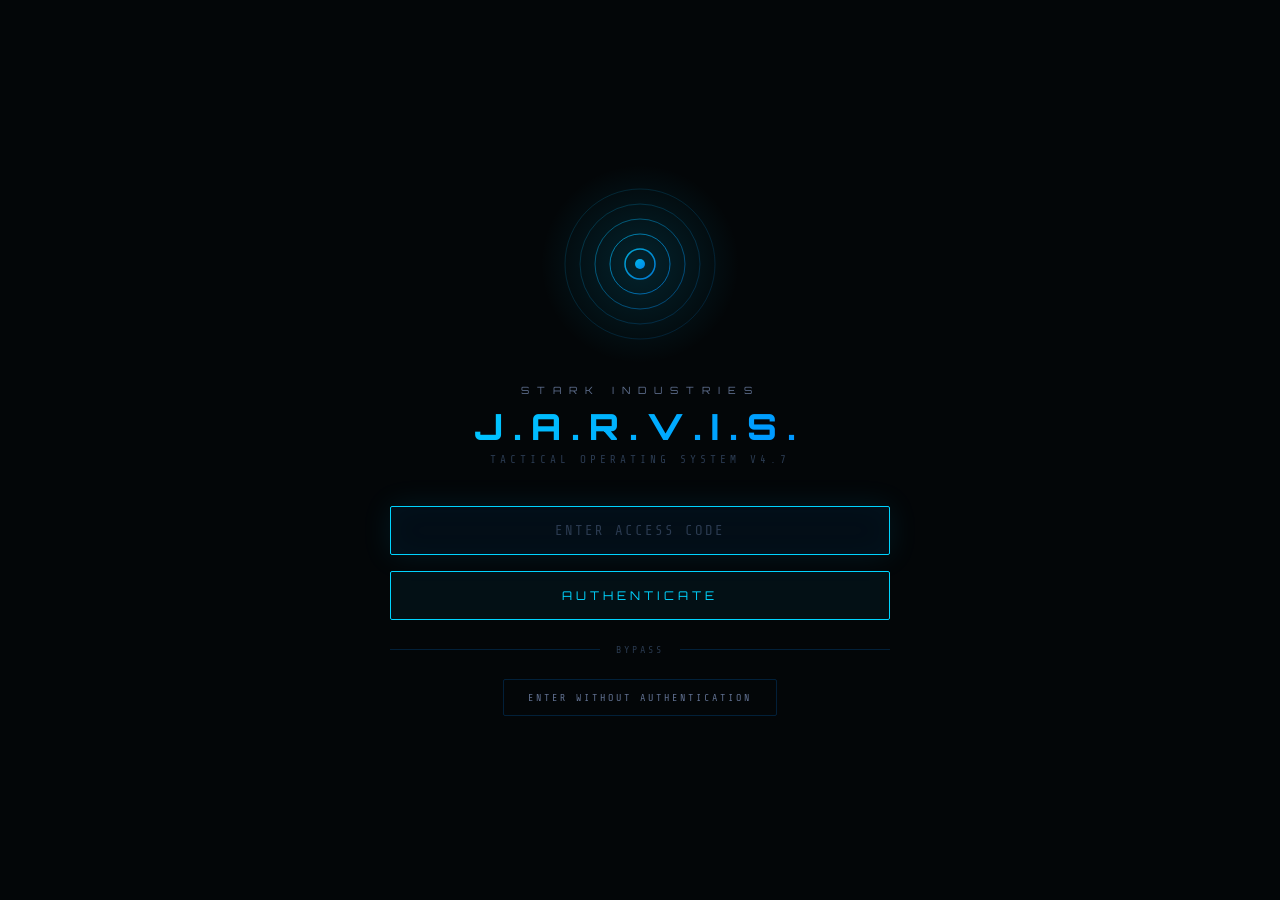
==== commit 10ea091a: "feat: Iron Man JARVIS-style tactical interface - Arc Reactor animated core with rotating rings - Sta" ====
--- a/frontend/index.html
+++ b/frontend/index.html
@@ -3,943 +3,581 @@
 <head>
 <meta charset="UTF-8">
 <meta name="viewport" content="width=device-width, initial-scale=1.0, maximum-scale=1.0, user-scalable=no">
-<title>J.A.R.V.I.S. — Neural Interface v4.0</title>
-<link rel="preconnect" href="https://fonts.googleapis.com">
-<link href="https://fonts.googleapis.com/css2?family=Orbitron:wght@400;500;600;700;800;900&family=Rajdhani:wght@300;400;500;600;700&family=Share+Tech+Mono&display=swap" rel="stylesheet">
+<title>J.A.R.V.I.S. — Stark Industries Tactical OS</title>
+<link href="https://fonts.googleapis.com/css2?family=Orbitron:wght@400;500;600;700;800;900&family=Rajdhani:wght@300;400;500;600;700&family=Share+Tech+Mono&family=Electrolize&display=swap" rel="stylesheet">
 <style>
 *,*::before,*::after{margin:0;padding:0;box-sizing:border-box}
 :root{
---bg-primary:#05070B;--bg-secondary:#0B1017;--bg-tertiary:#0F1923;
---accent-cyan:#00E5FF;--accent-blue:#0066FF;--accent-purple:#7B2FFF;
---accent-ice:#B0F0FF;--accent-silver:#8892A0;
---glass-bg:rgba(11,16,23,0.6);--glass-border:rgba(0,229,255,0.12);
---glass-glow:rgba(0,229,255,0.05);
---text-primary:#E8F0FF;--text-secondary:#6B7A8D;--text-dim:#3A4A5C;
---font-display:'Orbitron',monospace;--font-ui:'Rajdhani',sans-serif;--font-mono:'Share Tech Mono',monospace;
---sidebar-w:72px;--topbar-h:56px;--rightpanel-w:320px;
---ease-out-expo:cubic-bezier(0.16,1,0.3,1);
---ease-spring:cubic-bezier(0.34,1.56,0.64,1);
-}
-html,body{width:100%;height:100%;overflow:hidden;background:var(--bg-primary);color:var(--text-primary);font-family:var(--font-ui);-webkit-font-smoothing:antialiased}
+--bg:#030608;--bg2:#060A0F;--bg3:#0A1018;
+--blue:#0088FF;--cyan:#00D4FF;--gold:#FFD700;--arc:#00C8FF;
+--red:#FF2040;--green:#00FF88;--orange:#FF8800;--purple:#9B59FF;
+--glass:rgba(0,136,255,0.06);--glass2:rgba(0,212,255,0.08);
+--border:rgba(0,136,255,0.2);--border2:rgba(0,212,255,0.15);
+--text:#C8DEFF;--text2:#607090;--text3:#2A3A50;
+--font:'Orbitron',monospace;--ui:'Rajdhani',sans-serif;--mono:'Share Tech Mono',monospace;
+}
+html,body{width:100%;height:100%;overflow:hidden;background:var(--bg);color:var(--text);font-family:var(--ui)}
 body{position:relative}
-
-/* ═══════════════════ CANVAS BACKGROUND ═══════════════════ */
-#bgCanvas{position:fixed;top:0;left:0;width:100%;height:100%;z-index:0;pointer-events:none}
-
-/* ═══════════════════ SCANNING BEAM ═══════════════════ */
-.scan-beam{position:fixed;top:0;left:0;width:100%;height:2px;background:linear-gradient(90deg,transparent,var(--accent-cyan),transparent);opacity:0.3;z-index:1;pointer-events:none;animation:scanDown 8s linear infinite}
-@keyframes scanDown{0%{top:-2px}100%{top:100%}}
-
-/* ═══════════════════ GLOBAL GLOW ═══════════════════ */
-.global-glow{position:fixed;top:50%;left:50%;width:800px;height:800px;transform:translate(-50%,-50%);background:radial-gradient(circle,rgba(0,229,255,0.03) 0%,transparent 70%);z-index:0;pointer-events:none;animation:globalPulse 6s ease-in-out infinite}
-@keyframes globalPulse{0%,100%{opacity:0.5;transform:translate(-50%,-50%) scale(1)}50%{opacity:1;transform:translate(-50%,-50%) scale(1.1)}}
-
-/* ═══════════════════ LAYOUT ═══════════════════ */
-.app{position:relative;width:100%;height:100%;display:grid;grid-template-columns:var(--sidebar-w) 1fr var(--rightpanel-w);grid-template-rows:var(--topbar-h) 1fr;grid-template-areas:"sidebar topbar topbar" "sidebar main right";z-index:2}
-
-/* ═══════════════════ TOP BAR ═══════════════════ */
-.topbar{grid-area:topbar;display:flex;align-items:center;justify-content:space-between;padding:0 24px;background:var(--glass-bg);border-bottom:1px solid var(--glass-border);backdrop-filter:blur(20px);-webkit-backdrop-filter:blur(20px);z-index:10}
-.topbar::after{content:'';position:absolute;bottom:0;left:0;width:100%;height:1px;background:linear-gradient(90deg,transparent,var(--accent-cyan),transparent);opacity:0.4}
-.topbar-left{display:flex;align-items:center;gap:24px}
-.topbar-center{display:flex;align-items:center;gap:20px}
-.topbar-right{display:flex;align-items:center;gap:16px}
-.topbar-item{display:flex;align-items:center;gap:8px;font-family:var(--font-mono);font-size:11px;color:var(--text-secondary);letter-spacing:0.5px;text-transform:uppercase}
-.topbar-item .label{color:var(--text-dim);font-size:9px;letter-spacing:1px}
-.topbar-item .value{color:var(--accent-cyan);font-weight:600}
-.topbar-divider{width:1px;height:24px;background:var(--glass-border)}
-.ai-status{display:flex;align-items:center;gap:8px;padding:4px 12px;border-radius:20px;background:rgba(0,229,255,0.08);border:1px solid rgba(0,229,255,0.2)}
-.ai-status .dot{width:6px;height:6px;border-radius:50%;background:var(--accent-cyan);animation:statusPulse 2s ease-in-out infinite}
-@keyframes statusPulse{0%,100%{box-shadow:0 0 4px var(--accent-cyan)}50%{box-shadow:0 0 12px var(--accent-cyan),0 0 24px rgba(0,229,255,0.3)}}
-.ai-status .text{font-family:var(--font-mono);font-size:10px;color:var(--accent-cyan);text-transform:uppercase;letter-spacing:1px}
-.profile-btn{width:32px;height:32px;border-radius:50%;background:linear-gradient(135deg,var(--accent-cyan),var(--accent-blue));display:flex;align-items:center;justify-content:center;cursor:pointer;border:2px solid transparent;transition:all 0.3s var(--ease-out-expo)}
-.profile-btn:hover{border-color:var(--accent-cyan);box-shadow:0 0 20px rgba(0,229,255,0.3)}
-.profile-btn svg{width:16px;height:16px;fill:white}
-
-/* ═══════════════════ LEFT SIDEBAR ═══════════════════ */
-.sidebar{grid-area:sidebar;display:flex;flex-direction:column;align-items:center;padding:12px 0;background:var(--glass-bg);border-right:1px solid var(--glass-border);backdrop-filter:blur(20px);z-index:10;overflow:hidden}
-.sidebar::after{content:'';position:absolute;top:0;right:0;width:1px;height:100%;background:linear-gradient(180deg,transparent,var(--accent-cyan),transparent);opacity:0.3}
-.sidebar-logo{width:44px;height:44px;margin-bottom:20px;position:relative;cursor:pointer}
-.sidebar-logo svg{width:100%;height:100%}
-.sidebar-logo .ring{position:absolute;top:-4px;left:-4px;width:52px;height:52px;border:1px solid var(--accent-cyan);border-radius:50%;opacity:0.3;animation:logoSpin 20s linear infinite}
-@keyframes logoSpin{0%{transform:rotate(0deg)}100%{transform:rotate(360deg)}}
-.nav-items{display:flex;flex-direction:column;gap:4px;flex:1;width:100%;padding:0 8px}
-.nav-item{width:56px;height:48px;display:flex;flex-direction:column;align-items:center;justify-content:center;border-radius:12px;cursor:pointer;transition:all 0.3s var(--ease-out-expo);position:relative;gap:2px}
-.nav-item:hover{background:rgba(0,229,255,0.08)}
-.nav-item.active{background:rgba(0,229,255,0.12)}
-.nav-item.active::before{content:'';position:absolute;left:0;top:50%;transform:translateY(-50%);width:3px;height:20px;background:var(--accent-cyan);border-radius:0 4px 4px 0}
-.nav-item svg{width:20px;height:20px;stroke:var(--text-secondary);transition:all 0.3s;fill:none;stroke-width:1.5;stroke-linecap:round;stroke-linejoin:round}
-.nav-item:hover svg,.nav-item.active svg{stroke:var(--accent-cyan);filter:drop-shadow(0 0 6px rgba(0,229,255,0.4))}
-.nav-item .tooltip{position:absolute;left:64px;background:var(--bg-secondary);border:1px solid var(--glass-border);border-radius:8px;padding:6px 12px;font-size:11px;color:var(--text-primary);white-space:nowrap;opacity:0;pointer-events:none;transition:all 0.2s;transform:translateX(-8px);font-family:var(--font-mono);letter-spacing:0.5px}
-.nav-item:hover .tooltip{opacity:1;transform:translateX(0)}
-
-/* ═══════════════════ MAIN CENTER ═══════════════════ */
-.main{grid-area:main;display:flex;flex-direction:column;align-items:center;justify-content:center;position:relative;overflow:hidden;padding:20px}
-
-/* AI Core */
-.ai-core-container{position:relative;width:360px;height:360px;display:flex;align-items:center;justify-content:center;margin-bottom:20px}
-.ai-core{position:relative;width:280px;height:280px}
-.core-orb{position:absolute;top:50%;left:50%;width:120px;height:120px;transform:translate(-50%,-50%);border-radius:50%;background:radial-gradient(circle at 30% 30%,rgba(0,229,255,0.3),rgba(0,102,255,0.1),rgba(123,47,255,0.05));box-shadow:0 0 60px rgba(0,229,255,0.2),0 0 120px rgba(0,229,255,0.1),inset 0 0 60px rgba(0,229,255,0.1);animation:corePulse 4s ease-in-out infinite}
-@keyframes corePulse{0%,100%{transform:translate(-50%,-50%) scale(1);box-shadow:0 0 60px rgba(0,229,255,0.2),0 0 120px rgba(0,229,255,0.1)}50%{transform:translate(-50%,-50%) scale(1.05);box-shadow:0 0 80px rgba(0,229,255,0.3),0 0 160px rgba(0,229,255,0.15)}}
-.core-ring{position:absolute;top:50%;left:50%;border-radius:50%;border:1px solid;transform:translate(-50%,-50%)}
-.core-ring.r1{width:160px;height:160px;border-color:rgba(0,229,255,0.2);animation:ringRotate 20s linear infinite}
-.core-ring.r2{width:200px;height:200px;border-color:rgba(0,102,255,0.15);animation:ringRotate 30s linear infinite reverse}
-.core-ring.r3{width:240px;height:240px;border-color:rgba(123,47,255,0.1);animation:ringRotate 40s linear infinite}
-.core-ring.r4{width:280px;height:280px;border-color:rgba(0,229,255,0.05);animation:ringRotate 50s linear infinite reverse}
-@keyframes ringRotate{0%{transform:translate(-50%,-50%) rotate(0deg)}100%{transform:translate(-50%,-50%) rotate(360deg)}}
-.core-ring::before{content:'';position:absolute;top:-3px;left:50%;width:6px;height:6px;background:var(--accent-cyan);border-radius:50%;box-shadow:0 0 10px var(--accent-cyan)}
-.core-ring.r2::before{background:var(--accent-blue);box-shadow:0 0 10px var(--accent-blue)}
-.core-ring.r3::before{background:var(--accent-purple);box-shadow:0 0 10px var(--accent-purple)}
-.core-dots{position:absolute;top:50%;left:50%;width:300px;height:300px;transform:translate(-50%,-50%)}
-.core-dot{position:absolute;width:3px;height:3px;background:var(--accent-cyan);border-radius:50%;opacity:0.6;animation:dotFloat 6s ease-in-out infinite}
-@keyframes dotFloat{0%,100%{opacity:0.3;transform:translateY(0)}50%{opacity:0.8;transform:translateY(-10px)}}
-.particles-orbit{position:absolute;top:50%;left:50%;width:320px;height:320px;transform:translate(-50%,-50%)}
-.orbit-particle{position:absolute;width:2px;height:2px;background:var(--accent-cyan);border-radius:50%;box-shadow:0 0 6px var(--accent-cyan);animation:orbitMove 8s linear infinite}
-@keyframes orbitMove{0%{transform:rotate(0deg) translateX(160px) rotate(0deg)}100%{transform:rotate(360deg) translateX(160px) rotate(-360deg)}}
-
-/* AI Core speaking state */
-.ai-core-container.speaking .core-orb{animation:coreSpeak 0.5s ease-in-out infinite alternate}
-@keyframes coreSpeak{0%{transform:translate(-50%,-50%) scale(1);box-shadow:0 0 60px rgba(0,229,255,0.3)}100%{transform:translate(-50%,-50%) scale(1.08);box-shadow:0 0 100px rgba(0,229,255,0.5),0 0 200px rgba(0,229,255,0.2)}}
-.ai-core-container.processing .core-orb{animation:coreProcess 1s ease-in-out infinite}
-@keyframes coreProcess{0%,100%{transform:translate(-50%,-50%) scale(1) rotate(0deg)}50%{transform:translate(-50%,-50%) scale(1.1) rotate(180deg)}}
-.ai-core-container.listening .core-orb{animation:coreListen 1.5s ease-in-out infinite}
-@keyframes coreListen{0%,100%{transform:translate(-50%,-50%) scale(1);opacity:1}50%{transform:translate(-50%,-50%) scale(1.15);opacity:0.8}}
-
-/* Status text */
-.ai-status-text{font-family:var(--font-display);font-size:11px;letter-spacing:4px;text-transform:uppercase;color:var(--accent-cyan);text-align:center;margin-bottom:8px;animation:textGlow 3s ease-in-out infinite}
-@keyframes textGlow{0%,100%{text-shadow:0 0 10px rgba(0,229,255,0.5)}50%{text-shadow:0 0 20px rgba(0,229,255,0.8),0 0 40px rgba(0,229,255,0.3)}}
-.ai-name{font-family:var(--font-display);font-size:28px;font-weight:700;letter-spacing:12px;text-transform:uppercase;background:linear-gradient(135deg,var(--accent-cyan),var(--accent-blue),var(--accent-purple));-webkit-background-clip:text;-webkit-text-fill-color:transparent;background-clip:text;text-align:center;margin-bottom:4px}
-
-/* ═══════════════════ COMMAND AREA ═══════════════════ */
-.command-area{position:relative;width:100%;max-width:720px;margin-top:10px}
-.command-input-wrap{position:relative;display:flex;align-items:center;background:var(--glass-bg);border:1px solid var(--glass-border);border-radius:16px;padding:4px;backdrop-filter:blur(20px);transition:all 0.4s var(--ease-out-expo)}
-.command-input-wrap:focus-within{border-color:rgba(0,229,255,0.4);box-shadow:0 0 30px rgba(0,229,255,0.1),inset 0 0 30px rgba(0,229,255,0.02)}
-.command-input{flex:1;background:transparent;border:none;outline:none;padding:14px 20px;font-family:var(--font-ui);font-size:15px;color:var(--text-primary);letter-spacing:0.5px}
-.command-input::placeholder{color:var(--text-dim)}
-.cmd-btn{width:44px;height:44px;border-radius:12px;border:none;background:transparent;cursor:pointer;display:flex;align-items:center;justify-content:center;transition:all 0.3s var(--ease-out-expo);position:relative}
-.cmd-btn svg{width:20px;height:20px;stroke:var(--text-secondary);fill:none;stroke-width:1.5;transition:all 0.3s}
-.cmd-btn:hover svg{stroke:var(--accent-cyan);filter:drop-shadow(0 0 8px rgba(0,229,255,0.5))}
-.cmd-btn.mic{background:rgba(0,229,255,0.1);border:1px solid rgba(0,229,255,0.2)}
-.cmd-btn.mic:hover{background:rgba(0,229,255,0.2);box-shadow:0 0 20px rgba(0,229,255,0.2)}
-.cmd-btn.mic.active{background:rgba(0,229,255,0.2);border-color:var(--accent-cyan);animation:micPulse 1.5s ease-in-out infinite}
-@keyframes micPulse{0%,100%{box-shadow:0 0 10px rgba(0,229,255,0.2)}50%{box-shadow:0 0 30px rgba(0,229,255,0.4),0 0 60px rgba(0,229,255,0.1)}}
-.cmd-btn.send{background:linear-gradient(135deg,var(--accent-cyan),var(--accent-blue))}
-.cmd-btn.send:hover{box-shadow:0 0 20px rgba(0,229,255,0.3);transform:scale(1.05)}
-.cmd-btn.send svg{stroke:white}
+canvas#bgCanvas{position:fixed;top:0;left:0;width:100%;height:100%;z-index:0}
+
+/* ═══════ HUD OVERLAY ═══════ */
+.hud-overlay{position:fixed;top:0;left:0;width:100%;height:100%;z-index:1;pointer-events:none}
+.hud-corner{position:absolute;width:80px;height:80px;border:1px solid rgba(0,136,255,0.15)}
+.hud-corner.tl{top:10px;left:10px;border-right:none;border-bottom:none}
+.hud-corner.tr{top:10px;right:10px;border-left:none;border-bottom:none}
+.hud-corner.bl{bottom:10px;left:10px;border-right:none;border-top:none}
+.hud-corner.br{bottom:10px;right:10px;border-left:none;border-top:none}
+.hud-corner::before{content:'';position:absolute;width:8px;height:8px;background:var(--blue);opacity:0.4}
+.hud-corner.tl::before{top:-1px;left:-1px}
+.hud-corner.tr::before{top:-1px;right:-1px}
+.hud-corner.bl::before{bottom:-1px;left:-1px}
+.hud-corner.br::before{bottom:-1px;right:-1px}
+
+.scan-line{position:fixed;top:0;left:0;width:100%;height:2px;background:linear-gradient(90deg,transparent,var(--blue),var(--cyan),var(--blue),transparent);opacity:0.2;z-index:2;pointer-events:none;animation:scanH 6s linear infinite}
+@keyframes scanH{0%{top:-2px}100%{top:100%}}
+.scan-line-v{position:fixed;top:0;left:0;width:2px;height:100%;background:linear-gradient(180deg,transparent,var(--blue),var(--cyan),var(--blue),transparent);opacity:0.1;z-index:2;pointer-events:none;animation:scanV 8s linear infinite}
+@keyframes scanV{0%{left:-2px}100%{left:100%}}
+
+/* ═══════ LOGIN ═══════ */
+.login-screen{position:fixed;top:0;left:0;width:100%;height:100%;z-index:1000;display:flex;align-items:center;justify-content:center;background:var(--bg);transition:all 1s cubic-bezier(0.16,1,0.3,1)}
+.login-screen.hidden{opacity:0;pointer-events:none;transform:scale(1.1)}
+.login-box{text-align:center;width:500px;max-width:90vw}
+.arc-reactor-login{width:160px;height:160px;margin:0 auto 40px;position:relative}
+.arc-reactor-login svg{width:100%;height:100%;animation:arcSpin 10s linear infinite}
+@keyframes arcSpin{0%{transform:rotate(0deg)}100%{transform:rotate(360deg)}}
+.arc-glow{position:absolute;top:50%;left:50%;width:200px;height:200px;transform:translate(-50%,-50%);background:radial-gradient(circle,rgba(0,200,255,0.15) 0%,transparent 70%);animation:arcPulse 3s ease-in-out infinite;border-radius:50%}
+@keyframes arcPulse{0%,100%{opacity:0.5;transform:translate(-50%,-50%) scale(1)}50%{opacity:1;transform:translate(-50%,-50%) scale(1.2)}}
+.stark-logo{font-family:var(--font);font-size:10px;letter-spacing:8px;color:var(--text2);text-transform:uppercase;margin-bottom:8px}
+.login-title{font-family:var(--font);font-size:36px;font-weight:800;letter-spacing:10px;margin-bottom:4px;background:linear-gradient(135deg,var(--cyan),var(--blue));-webkit-background-clip:text;-webkit-text-fill-color:transparent;background-clip:text}
+.login-sub{font-size:11px;color:var(--text3);letter-spacing:4px;text-transform:uppercase;margin-bottom:40px;font-family:var(--mono)}
+.login-input{width:100%;padding:16px 20px;background:var(--glass);border:1px solid var(--border);border-radius:2px;color:var(--text);font-family:var(--mono);font-size:14px;outline:none;margin-bottom:16px;letter-spacing:4px;text-align:center;transition:all 0.3s}
+.login-input:focus{border-color:var(--cyan);box-shadow:0 0 30px rgba(0,200,255,0.1),inset 0 0 30px rgba(0,200,255,0.03)}
+.login-input::placeholder{color:var(--text3);letter-spacing:2px}
+.login-btn{width:100%;padding:16px;border:1px solid var(--cyan);border-radius:2px;background:rgba(0,200,255,0.05);color:var(--cyan);font-family:var(--font);font-size:12px;letter-spacing:4px;text-transform:uppercase;cursor:pointer;transition:all 0.3s;position:relative;overflow:hidden}
+.login-btn:hover{background:rgba(0,200,255,0.15);box-shadow:0 0 40px rgba(0,200,255,0.15),inset 0 0 40px rgba(0,200,255,0.05)}
+.login-btn::after{content:'';position:absolute;top:0;left:-100%;width:100%;height:100%;background:linear-gradient(90deg,transparent,rgba(0,200,255,0.1),transparent);transition:0.5s}
+.login-btn:hover::after{left:100%}
+.login-or{display:flex;align-items:center;gap:16px;margin:24px 0;color:var(--text3);font-size:10px;letter-spacing:3px;font-family:var(--mono)}
+.login-or::before,.login-or::after{content:'';flex:1;height:1px;background:var(--border)}
+.login-skip{background:transparent;border:1px solid var(--border);color:var(--text2);padding:12px 24px;border-radius:2px;cursor:pointer;font-family:var(--mono);font-size:10px;letter-spacing:3px;text-transform:uppercase;transition:all 0.3s}
+.login-skip:hover{border-color:var(--blue);color:var(--blue)}
+
+/* ═══════ CONNECTION ═══════ */
+.connection-overlay{position:fixed;top:0;left:0;width:100%;height:100%;z-index:999;display:flex;flex-direction:column;align-items:center;justify-content:center;background:var(--bg);opacity:0;pointer-events:none;transition:opacity 0.5s}
+.connection-overlay.active{opacity:1;pointer-events:auto}
+.connect-ring{width:180px;height:180px;border:1px solid var(--cyan);border-radius:50%;position:relative;animation:connSpin 2s linear infinite}
+@keyframes connSpin{0%{transform:rotate(0deg)}100%{transform:rotate(360deg)}}
+.connect-ring::before{content:'';position:absolute;top:-4px;left:50%;width:8px;height:8px;background:var(--cyan);border-radius:50%;box-shadow:0 0 20px var(--cyan)}
+.connect-ring::after{content:'';position:absolute;top:50%;left:-4px;width:8px;height:8px;background:var(--blue);border-radius:50%;box-shadow:0 0 20px var(--blue)}
+.connect-text{font-family:var(--font);font-size:11px;letter-spacing:6px;color:var(--cyan);margin-top:40px;text-transform:uppercase}
+.connect-sub{font-family:var(--mono);font-size:10px;color:var(--text3);margin-top:8px;letter-spacing:2px}
+.connect-progress{width:240px;height:1px;background:rgba(0,200,255,0.1);margin-top:20px;overflow:hidden}
+.connect-progress-bar{height:100%;background:linear-gradient(90deg,var(--blue),var(--cyan));width:0;transition:width 0.3s;box-shadow:0 0 10px var(--cyan)}
+
+/* ═══════ APP LAYOUT ═══════ */
+.app{position:relative;width:100%;height:100%;z-index:2;opacity:0;transition:opacity 0.8s}
+.app.active{opacity:1}
+
+/* ═══════ TOP HUD ═══════ */
+.top-hud{position:absolute;top:0;left:0;right:0;height:52px;display:flex;align-items:center;justify-content:space-between;padding:0 24px;background:linear-gradient(180deg,rgba(0,20,40,0.8),transparent);border-bottom:1px solid rgba(0,136,255,0.08);z-index:10}
+.top-left,.top-center,.top-right{display:flex;align-items:center;gap:16px}
+.hud-item{display:flex;flex-direction:column;align-items:center;gap:1px}
+.hud-label{font-family:var(--mono);font-size:8px;color:var(--text3);letter-spacing:2px;text-transform:uppercase}
+.hud-value{font-family:var(--font);font-size:12px;color:var(--cyan);letter-spacing:1px}
+.hud-value.gold{color:var(--gold)}
+.hud-value.green{color:var(--green)}
+.hud-value.red{color:var(--red)}
+.hud-divider{width:1px;height:28px;background:var(--border);opacity:0.3}
+.stark-badge{font-family:var(--font);font-size:8px;color:var(--text3);letter-spacing:3px;border:1px solid rgba(0,136,255,0.15);padding:4px 12px;position:relative}
+.stark-badge::before{content:'';position:absolute;top:-1px;left:-1px;width:4px;height:4px;background:var(--cyan)}
+.stark-badge::after{content:'';position:absolute;bottom:-1px;right:-1px;width:4px;height:4px;background:var(--cyan)}
+.threat-level{display:flex;align-items:center;gap:6px;padding:4px 12px;border:1px solid rgba(0,255,136,0.2);background:rgba(0,255,136,0.03)}
+.threat-dot{width:6px;height:6px;border-radius:50%;background:var(--green);box-shadow:0 0 8px var(--green);animation:tPulse 2s infinite}
+@keyframes tPulse{0%,100%{opacity:1}50%{opacity:0.5}}
+
+/* ═══════ LEFT PANEL ═══════ */
+.left-panel{position:absolute;top:52px;left:0;width:260px;bottom:0;background:linear-gradient(90deg,rgba(0,10,20,0.6),transparent);border-right:1px solid rgba(0,136,255,0.06);overflow-y:auto;scrollbar-width:none;z-index:5;padding:16px}
+.left-panel::-webkit-scrollbar{display:none}
+.panel-header{font-family:var(--font);font-size:9px;letter-spacing:3px;color:var(--text3);text-transform:uppercase;margin-bottom:12px;display:flex;align-items:center;gap:8px}
+.panel-header::after{content:'';flex:1;height:1px;background:var(--border);opacity:0.3}
+
+/* ═══════ ARC REACTOR CENTER ═══════ */
+.center-area{position:absolute;top:52px;left:260px;right:320px;bottom:0;display:flex;flex-direction:column;align-items:center;justify-content:center}
+.arc-reactor{position:relative;width:400px;height:400px;display:flex;align-items:center;justify-content:center}
+.arc-outer{position:absolute;width:320px;height:320px;border:1px solid rgba(0,200,255,0.15);border-radius:50%;animation:arcOuterSpin 30s linear infinite}
+@keyframes arcOuterSpin{0%{transform:rotate(0deg)}100%{transform:rotate(360deg)}}
+.arc-outer::before{content:'';position:absolute;top:-3px;left:50%;width:6px;height:6px;background:var(--cyan);border-radius:50%;box-shadow:0 0 12px var(--cyan)}
+.arc-mid{position:absolute;width:240px;height:240px;border:1px solid rgba(0,200,255,0.2);border-radius:50%;animation:arcMidSpin 20s linear infinite reverse}
+@keyframes arcMidSpin{0%{transform:rotate(0deg)}100%{transform:rotate(360deg)}}
+.arc-mid::before{content:'';position:absolute;top:-2px;left:50%;width:4px;height:4px;background:var(--blue);border-radius:50%;box-shadow:0 0 10px var(--blue)}
+.arc-inner{position:absolute;width:160px;height:160px;border:1px solid rgba(0,200,255,0.25);border-radius:50%;animation:arcInnerSpin 12s linear infinite}
+@keyframes arcInnerSpin{0%{transform:rotate(0deg)}100%{transform:rotate(360deg)}}
+.arc-inner::before{content:'';position:absolute;top:-2px;left:50%;width:4px;height:4px;background:var(--arc);border-radius:50%;box-shadow:0 0 8px var(--arc)}
+.arc-core{position:absolute;width:80px;height:80px;border-radius:50%;background:radial-gradient(circle at 30% 30%,rgba(0,200,255,0.4),rgba(0,136,255,0.1),transparent);box-shadow:0 0 60px rgba(0,200,255,0.3),0 0 120px rgba(0,200,255,0.15),inset 0 0 40px rgba(0,200,255,0.2);animation:coreGlow 4s ease-in-out infinite}
+@keyframes coreGlow{0%,100%{box-shadow:0 0 60px rgba(0,200,255,0.3),0 0 120px rgba(0,200,255,0.15)}50%{box-shadow:0 0 80px rgba(0,200,255,0.5),0 0 160px rgba(0,200,255,0.25)}}
+.arc-segments{position:absolute;width:280px;height:280px}
+.arc-seg{position:absolute;top:50%;left:50%;width:100%;height:1px;background:linear-gradient(90deg,transparent,rgba(0,200,255,0.15),transparent);transform-origin:left center}
+.arc-dots{position:absolute;width:340px;height:340px}
+.arc-dot{position:absolute;width:2px;height:2px;background:var(--cyan);border-radius:50%;opacity:0.5}
+
+/* Arc reactor state changes */
+.arc-reactor.speaking .arc-core{animation:coreSpeak 0.5s ease-in-out infinite alternate}
+@keyframes coreSpeak{0%{transform:scale(1);box-shadow:0 0 60px rgba(0,200,255,0.4)}100%{transform:scale(1.15);box-shadow:0 0 100px rgba(0,200,255,0.6),0 0 200px rgba(0,200,255,0.3)}}
+.arc-reactor.processing .arc-core{animation:coreProcess 0.8s ease-in-out infinite}
+@keyframes coreProcess{0%,100%{transform:scale(1) rotate(0deg)}50%{transform:scale(1.2) rotate(180deg)}}
+.arc-reactor.listening .arc-core{animation:coreListen 1.5s ease-in-out infinite}
+@keyframes coreListen{0%,100%{transform:scale(1);opacity:1}50%{transform:scale(1.3);opacity:0.7}}
+
+/* AI Name */
+.ai-label{font-family:var(--font);font-size:10px;letter-spacing:6px;color:var(--text3);text-transform:uppercase;margin-top:20px;text-align:center}
+.ai-name{font-family:var(--font);font-size:32px;font-weight:800;letter-spacing:14px;text-transform:uppercase;background:linear-gradient(135deg,var(--cyan),var(--blue),var(--purple));-webkit-background-clip:text;-webkit-text-fill-color:transparent;background-clip:text;text-align:center}
+.ai-status-line{font-family:var(--mono);font-size:11px;color:var(--cyan);letter-spacing:3px;text-align:center;margin-top:4px;animation:statusBlink 3s ease-in-out infinite}
+@keyframes statusBlink{0%,100%{opacity:0.6}50%{opacity:1}}
+
+/* ═══════ COMMAND BAR ═══════ */
+.cmd-bar{position:absolute;bottom:24px;left:260px;right:320px;padding:0 40px}
+.cmd-wrap{display:flex;align-items:center;background:rgba(0,10,20,0.6);border:1px solid var(--border);backdrop-filter:blur(20px);padding:4px;position:relative}
+.cmd-wrap::before{content:'';position:absolute;top:-1px;left:20%;width:60%;height:1px;background:linear-gradient(90deg,transparent,var(--cyan),transparent);opacity:0.3}
+.cmd-wrap:focus-within{border-color:var(--cyan);box-shadow:0 0 40px rgba(0,200,255,0.08),inset 0 0 40px rgba(0,200,255,0.02)}
+.cmd-input{flex:1;background:transparent;border:none;outline:none;padding:14px 20px;font-family:var(--mono);font-size:14px;color:var(--text);letter-spacing:1px}
+.cmd-input::placeholder{color:var(--text3);letter-spacing:2px}
+.cmd-btn{width:44px;height:44px;border:1px solid var(--border);background:transparent;cursor:pointer;display:flex;align-items:center;justify-content:center;transition:all 0.3s;color:var(--text2);margin:0 2px}
+.cmd-btn svg{width:18px;height:18px;fill:none;stroke:currentColor;stroke-width:1.5}
+.cmd-btn:hover{border-color:var(--cyan);color:var(--cyan);box-shadow:0 0 20px rgba(0,200,255,0.15)}
+.cmd-btn.mic.active{border-color:var(--cyan);color:var(--cyan);animation:micGlow 1.5s infinite}
+@keyframes micGlow{0%,100%{box-shadow:0 0 10px rgba(0,200,255,0.2)}50%{box-shadow:0 0 30px rgba(0,200,255,0.4),0 0 60px rgba(0,200,255,0.1)}}
+.cmd-btn.send{background:linear-gradient(135deg,var(--blue),var(--cyan));border-color:var(--cyan)}
+.cmd-btn.send:hover{box-shadow:0 0 30px rgba(0,200,255,0.3)}
 
 /* Waveform */
-.waveform{display:flex;align-items:center;justify-content:center;gap:2px;height:24px;padding:0 16px;display:none}
+.waveform{display:none;align-items:center;gap:2px;height:24px;padding:0 12px}
 .waveform.active{display:flex}
-.waveform .bar{width:2px;height:4px;background:var(--accent-cyan);border-radius:2px;animation:waveBar 0.8s ease-in-out infinite}
+.waveform .bar{width:2px;height:4px;background:var(--cyan);border-radius:2px;animation:wave 0.8s ease-in-out infinite}
 .waveform .bar:nth-child(2){animation-delay:0.1s}
 .waveform .bar:nth-child(3){animation-delay:0.2s}
 .waveform .bar:nth-child(4){animation-delay:0.3s}
 .waveform .bar:nth-child(5){animation-delay:0.4s}
-@keyframes waveBar{0%,100%{height:4px}50%{height:20px}}
-
-/* Conversation */
-.conversation{position:absolute;bottom:100%;left:0;width:100%;max-height:50vh;overflow-y:auto;padding:20px;pointer-events:none;scrollbar-width:none}
+@keyframes wave{0%,100%{height:4px}50%{height:20px}}
+
+/* ═══════ RIGHT PANEL ═══════ */
+.right-panel{position:absolute;top:52px;right:0;width:320px;bottom:0;background:linear-gradient(270deg,rgba(0,10,20,0.6),transparent);border-left:1px solid rgba(0,136,255,0.06);overflow-y:auto;scrollbar-width:none;z-index:5;padding:16px}
+.right-panel::-webkit-scrollbar{display:none}
+
+/* ═══════ HUD CARDS ═══════ */
+.hud-card{background:var(--glass);border:1px solid var(--border);padding:12px;margin-bottom:12px;position:relative;transition:all 0.3s}
+.hud-card::before{content:'';position:absolute;top:0;left:0;width:3px;height:100%;background:var(--cyan);opacity:0.4}
+.hud-card:hover{border-color:var(--cyan);box-shadow:0 0 20px rgba(0,200,255,0.05)}
+.card-title{font-family:var(--font);font-size:8px;letter-spacing:3px;color:var(--text3);text-transform:uppercase;margin-bottom:10px}
+.card-row{display:flex;align-items:center;justify-content:space-between;padding:6px 0;border-bottom:1px solid rgba(0,136,255,0.05)}
+.card-row:last-child{border-bottom:none}
+.card-label{font-family:var(--mono);font-size:10px;color:var(--text2);letter-spacing:1px}
+.card-val{font-family:var(--font);font-size:11px;letter-spacing:1px}
+.card-val.cyan{color:var(--cyan)}
+.card-val.green{color:var(--green)}
+.card-val.gold{color:var(--gold)}
+.card-val.red{color:var(--red)}
+.card-val.blue{color:var(--blue)}
+
+/* Suit selector */
+.suit-grid{display:grid;grid-template-columns:repeat(4,1fr);gap:6px;margin-top:8px}
+.suit-item{aspect-ratio:1;border:1px solid var(--border);display:flex;flex-direction:column;align-items:center;justify-content:center;cursor:pointer;transition:all 0.3s;gap:2px}
+.suit-item:hover{border-color:var(--cyan);background:rgba(0,200,255,0.05)}
+.suit-item.active{border-color:var(--gold);background:rgba(255,215,0,0.05);box-shadow:0 0 15px rgba(255,215,0,0.1)}
+.suit-item .num{font-family:var(--font);font-size:12px;color:var(--cyan)}
+.suit-item.active .num{color:var(--gold)}
+.suit-item .lbl{font-family:var(--mono);font-size:7px;color:var(--text3);letter-spacing:1px}
+
+/* Weapon bars */
+.weapon-bar{margin-top:8px}
+.weapon-row{display:flex;align-items:center;gap:8px;margin-bottom:6px}
+.weapon-name{font-family:var(--mono);font-size:9px;color:var(--text2);width:80px;letter-spacing:0.5px}
+.weapon-track{flex:1;height:4px;background:rgba(0,136,255,0.1);border-radius:2px;overflow:hidden}
+.weapon-fill{height:100%;border-radius:2px;transition:width 1s}
+.weapon-fill.repulsor{background:linear-gradient(90deg,var(--cyan),var(--blue))}
+.weapon-fill.unibeam{background:linear-gradient(90deg,var(--gold),var(--orange))}
+.weapon-fill.missile{background:linear-gradient(90deg,var(--red),var(--orange))}
+.weapon-fill.laser{background:linear-gradient(90deg,var(--green),var(--cyan))}
+.weapon-pct{font-family:var(--font);font-size:9px;color:var(--cyan);width:30px;text-align:right}
+
+/* Threat map */
+.threat-map{width:100%;aspect-ratio:2/1;background:rgba(0,10,20,0.5);border:1px solid var(--border);margin-top:8px;position:relative;overflow:hidden}
+.threat-map canvas{width:100%;height:100%}
+
+/* Notification */
+.notif-item{display:flex;gap:8px;padding:8px;border:1px solid rgba(0,136,255,0.06);margin-bottom:6px;background:rgba(0,136,255,0.02)}
+.notif-icon{width:24px;height:24px;display:flex;align-items:center;justify-content:center;font-size:12px;flex-shrink:0}
+.notif-text{font-size:10px;color:var(--text2);line-height:1.4}
+.notif-time{font-family:var(--mono);font-size:8px;color:var(--text3);margin-top:2px}
+
+/* ═══════ CONVERSATION ═══════ */
+.conversation{position:absolute;bottom:80px;left:280px;right:340px;max-height:40vh;overflow-y:auto;padding:20px;scrollbar-width:none;pointer-events:none}
 .conversation::-webkit-scrollbar{display:none}
 .conversation.active{pointer-events:auto}
-.msg{margin-bottom:16px;display:flex;gap:12px;animation:msgIn 0.4s var(--ease-out-expo);opacity:0;animation-fill-mode:forwards}
-@keyframes msgIn{0%{opacity:0;transform:translateY(20px)}100%{opacity:1;transform:translateY(0)}}
+.msg{margin-bottom:16px;display:flex;gap:12px;animation:msgSlide 0.4s cubic-bezier(0.16,1,0.3,1);opacity:0;animation-fill-mode:forwards}
+@keyframes msgSlide{0%{opacity:0;transform:translateY(20px)}100%{opacity:1;transform:translateY(0)}}
 .msg.user{flex-direction:row-reverse}
-.msg-avatar{width:32px;height:32px;border-radius:50%;flex-shrink:0;display:flex;align-items:center;justify-content:center;font-size:14px}
-.msg.user .msg-avatar{background:linear-gradient(135deg,var(--accent-blue),var(--accent-purple))}
-.msg.ai .msg-avatar{background:linear-gradient(135deg,var(--accent-cyan),var(--accent-blue))}
-.msg-bubble{max-width:70%;padding:12px 16px;border-radius:16px;font-size:14px;line-height:1.6;backdrop-filter:blur(10px)}
-.msg.user .msg-bubble{background:rgba(0,102,255,0.15);border:1px solid rgba(0,102,255,0.2);border-bottom-right-radius:4px}
-.msg.ai .msg-bubble{background:rgba(0,229,255,0.08);border:1px solid rgba(0,229,255,0.12);border-bottom-left-radius:4px}
-.msg-time{font-size:9px;color:var(--text-dim);margin-top:4px;font-family:var(--font-mono)}
-
-/* ═══════════════════ RIGHT PANEL ═══════════════════ */
-.right-panel{grid-area:right;display:flex;flex-direction:column;background:var(--glass-bg);border-left:1px solid var(--glass-border);backdrop-filter:blur(20px);overflow-y:auto;scrollbar-width:none;z-index:10}
-.right-panel::-webkit-scrollbar{display:none}
-.right-panel::before{content:'';position:absolute;top:0;left:0;width:1px;height:100%;background:linear-gradient(180deg,transparent,var(--accent-cyan),transparent);opacity:0.3}
-.panel-section{padding:20px;border-bottom:1px solid var(--glass-border)}
-.panel-section:last-child{border-bottom:none}
-.panel-title{font-family:var(--font-display);font-size:9px;letter-spacing:2px;text-transform:uppercase;color:var(--text-dim);margin-bottom:14px;display:flex;align-items:center;gap:8px}
-.panel-title::before{content:'';width:12px;height:1px;background:var(--accent-cyan);opacity:0.5}
-
-/* AI Status Cards */
-.ai-stat{display:flex;align-items:center;justify-content:space-between;padding:10px 12px;border-radius:10px;background:rgba(0,229,255,0.03);border:1px solid rgba(0,229,255,0.06);margin-bottom:8px;transition:all 0.3s}
-.ai-stat:hover{background:rgba(0,229,255,0.06);border-color:rgba(0,229,255,0.12)}
-.ai-stat .stat-label{font-size:11px;color:var(--text-secondary);font-family:var(--font-mono);text-transform:uppercase;letter-spacing:0.5px}
-.ai-stat .stat-value{font-size:13px;font-weight:600;font-family:var(--font-mono)}
-.ai-stat .stat-value.cyan{color:var(--accent-cyan)}
-.ai-stat .stat-value.blue{color:var(--accent-blue)}
-.ai-stat .stat-value.purple{color:var(--accent-purple)}
-
-/* Status indicator */
-.status-row{display:flex;align-items:center;gap:8px;padding:8px 0}
-.status-dot{width:6px;height:6px;border-radius:50%}
-.status-dot.active{background:#00FF88;box-shadow:0 0 8px rgba(0,255,136,0.5)}
-.status-dot.idle{background:#FFB800;box-shadow:0 0 8px rgba(255,184,0,0.5)}
-.status-dot.off{background:#FF4444;box-shadow:0 0 8px rgba(255,68,68,0.5)}
-.status-label{font-size:12px;color:var(--text-secondary)}
-.status-val{font-size:12px;font-family:var(--font-mono);color:var(--accent-cyan);margin-left:auto}
-
-/* Mini chart */
-.mini-chart{height:40px;display:flex;align-items:flex-end;gap:2px;margin-top:8px}
-.mini-chart .bar{flex:1;background:linear-gradient(180deg,var(--accent-cyan),rgba(0,229,255,0.2));border-radius:2px 2px 0 0;transition:height 0.5s var(--ease-out-expo);min-height:2px}
-
-/* Notifications */
-.notif{display:flex;gap:10px;padding:10px;border-radius:10px;background:rgba(0,229,255,0.03);border:1px solid rgba(0,229,255,0.06);margin-bottom:8px}
-.notif-icon{width:28px;height:28px;border-radius:8px;display:flex;align-items:center;justify-content:center;flex-shrink:0;font-size:14px}
-.notif-icon.info{background:rgba(0,229,255,0.1)}
-.notif-icon.warn{background:rgba(255,184,0,0.1)}
-.notif-text{font-size:12px;color:var(--text-secondary);line-height:1.4}
-.notif-time{font-size:9px;color:var(--text-dim);font-family:var(--font-mono);margin-top:2px}
-
-/* ═══════════════════ LOGIN SCREEN ═══════════════════ */
-.login-screen{position:fixed;top:0;left:0;width:100%;height:100%;z-index:1000;display:flex;flex-direction:column;align-items:center;justify-content:center;background:var(--bg-primary);transition:all 0.8s var(--ease-out-expo)}
-.login-screen.hidden{opacity:0;pointer-events:none;transform:scale(1.05)}
-.login-box{text-align:center;width:400px;max-width:90vw}
-.login-logo{width:100px;height:100px;margin:0 auto 32px;position:relative}
-.login-logo svg{width:100%;height:100%}
-.login-logo .pulse-ring{position:absolute;top:-10px;left:-10px;width:120px;height:120px;border:1px solid var(--accent-cyan);border-radius:50%;opacity:0;animation:loginPulse 3s ease-out infinite}
-@keyframes loginPulse{0%{opacity:0.6;transform:scale(0.8)}100%{opacity:0;transform:scale(1.3)}}
-.login-title{font-family:var(--font-display);font-size:32px;font-weight:700;letter-spacing:8px;margin-bottom:8px;background:linear-gradient(135deg,var(--accent-cyan),var(--accent-blue));-webkit-background-clip:text;-webkit-text-fill-color:transparent;background-clip:text}
-.login-sub{font-size:12px;color:var(--text-dim);letter-spacing:3px;text-transform:uppercase;margin-bottom:40px;font-family:var(--font-mono)}
-.login-input{width:100%;padding:16px 20px;background:var(--glass-bg);border:1px solid var(--glass-border);border-radius:12px;color:var(--text-primary);font-family:var(--font-ui);font-size:15px;outline:none;margin-bottom:16px;transition:all 0.3s}
-.login-input:focus{border-color:rgba(0,229,255,0.4);box-shadow:0 0 20px rgba(0,229,255,0.1)}
-.login-input::placeholder{color:var(--text-dim)}
-.login-btn{width:100%;padding:16px;border:none;border-radius:12px;background:linear-gradient(135deg,var(--accent-cyan),var(--accent-blue));color:white;font-family:var(--font-display);font-size:13px;letter-spacing:3px;text-transform:uppercase;cursor:pointer;transition:all 0.3s var(--ease-out-expo)}
-.login-btn:hover{box-shadow:0 0 30px rgba(0,229,255,0.3);transform:translateY(-2px)}
-.login-or{display:flex;align-items:center;gap:16px;margin:24px 0;color:var(--text-dim);font-size:11px;letter-spacing:2px;text-transform:uppercase;font-family:var(--font-mono)}
-.login-or::before,.login-or::after{content:'';flex:1;height:1px;background:var(--glass-border)}
-.login-skip{background:transparent;border:1px solid var(--glass-border);color:var(--text-secondary);padding:12px 24px;border-radius:10px;cursor:pointer;font-family:var(--font-mono);font-size:11px;letter-spacing:2px;text-transform:uppercase;transition:all 0.3s}
-.login-skip:hover{border-color:var(--accent-cyan);color:var(--accent-cyan)}
-
-/* Connection animation */
-.connection-overlay{position:fixed;top:0;left:0;width:100%;height:100%;z-index:999;display:flex;flex-direction:column;align-items:center;justify-content:center;background:var(--bg-primary);opacity:0;pointer-events:none;transition:opacity 0.5s}
-.connection-overlay.active{opacity:1;pointer-events:auto}
-.connect-ring{width:200px;height:200px;border:2px solid var(--accent-cyan);border-radius:50%;position:relative;animation:connectSpin 3s linear infinite}
-@keyframes connectSpin{0%{transform:rotate(0deg)}100%{transform:rotate(360deg)}}
-.connect-ring::before{content:'';position:absolute;top:-6px;left:50%;width:12px;height:12px;background:var(--accent-cyan);border-radius:50%;box-shadow:0 0 20px var(--accent-cyan)}
-.connect-text{font-family:var(--font-display);font-size:12px;letter-spacing:6px;color:var(--accent-cyan);margin-top:32px;text-transform:uppercase}
-.connect-progress{width:200px;height:2px;background:rgba(0,229,255,0.1);border-radius:2px;margin-top:16px;overflow:hidden}
-.connect-progress-bar{height:100%;background:var(--accent-cyan);border-radius:2px;width:0;transition:width 0.3s;box-shadow:0 0 10px var(--accent-cyan)}
-
-/* ═══════════════════ SCROLLBAR ═══════════════════ */
-::-webkit-scrollbar{width:4px}
-::-webkit-scrollbar-track{background:transparent}
-::-webkit-scrollbar-thumb{background:rgba(0,229,255,0.2);border-radius:4px}
-::-webkit-scrollbar-thumb:hover{background:rgba(0,229,255,0.4)}
-
-/* ═══════════════════ RESPONSIVE ═══════════════════ */
-@media(max-width:1200px){.app{grid-template-columns:var(--sidebar-w) 1fr;grid-template-areas:"sidebar topbar" "sidebar main"}.right-panel{display:none}}
-@media(max-width:768px){.app{grid-template-columns:1fr;grid-template-areas:"topbar" "main"}.sidebar{display:none}.ai-core-container{width:260px;height:260px}.ai-core{width:200px;height:200px}.core-orb{width:80px;height:80px}.ai-name{font-size:22px;letter-spacing:6px}}
-
-/* ═══════════════════ RIPPLE EFFECT ═══════════════════ */
-.ripple{position:absolute;border-radius:50%;background:rgba(0,229,255,0.3);transform:scale(0);animation:rippleAnim 0.6s ease-out;pointer-events:none}
+.msg-avatar{width:32px;height:32px;border:1px solid var(--border);display:flex;align-items:center;justify-content:center;font-family:var(--font);font-size:10px;flex-shrink:0}
+.msg.user .msg-avatar{background:rgba(255,215,0,0.05);border-color:rgba(255,215,0,0.2);color:var(--gold)}
+.msg.ai .msg-avatar{background:rgba(0,200,255,0.05);border-color:rgba(0,200,255,0.2);color:var(--cyan)}
+.msg-content{max-width:70%}
+.msg-bubble{padding:12px 16px;font-size:13px;line-height:1.6;backdrop-filter:blur(10px)}
+.msg.user .msg-bubble{background:rgba(255,215,0,0.05);border:1px solid rgba(255,215,0,0.12)}
+.msg.ai .msg-bubble{background:rgba(0,200,255,0.05);border:1px solid rgba(0,200,255,0.12)}
+.msg-time{font-family:var(--mono);font-size:8px;color:var(--text3);margin-top:4px}
+
+/* ═══════ BOTTOM HUD BAR ═══════ */
+.bottom-hud{position:absolute;bottom:0;left:260px;right:320px;height:1px;background:linear-gradient(90deg,transparent,var(--cyan),transparent);opacity:0.2}
+
+/* ═══════ RESPONSIVE ═══════ */
+@media(max-width:1200px){.right-panel{display:none}.cmd-bar{right:20px}.conversation{right:20px}}
+@media(max-width:768px){.left-panel{display:none}.cmd-bar{left:20px}.conversation{left:20px}.arc-reactor{width:280px;height:280px}.ai-name{font-size:22px;letter-spacing:8px}}
+
+/* ═══════ RIPPLE ═══════ */
+.ripple{position:absolute;border-radius:50%;background:rgba(0,200,255,0.2);transform:scale(0);animation:rippleAnim 0.6s ease-out;pointer-events:none}
 @keyframes rippleAnim{to{transform:scale(4);opacity:0}}
 </style>
 </head>
 <body>
-
-<!-- Background Canvas -->
 <canvas id="bgCanvas"></canvas>
-
-<!-- Global Glow -->
-<div class="global-glow"></div>
-
-<!-- Scanning Beam -->
-<div class="scan-beam"></div>
-
-<!-- Login Screen -->
+<div class="hud-overlay">
+  <div class="hud-corner tl"></div>
+  <div class="hud-corner tr"></div>
+  <div class="hud-corner bl"></div>
+  <div class="hud-corner br"></div>
+</div>
+<div class="scan-line"></div>
+<div class="scan-line-v"></div>
+
+<!-- LOGIN -->
 <div class="login-screen" id="loginScreen">
   <div class="login-box">
-    <div class="login-logo">
-      <div class="pulse-ring"></div>
-      <div class="pulse-ring" style="animation-delay:1s"></div>
-      <svg viewBox="0 0 100 100"><defs><linearGradient id="lg1" x1="0%" y1="0%" x2="100%" y2="100%"><stop offset="0%" style="stop-color:#00E5FF"/><stop offset="100%" style="stop-color:#0066FF"/></linearGradient></defs><circle cx="50" cy="50" r="45" fill="none" stroke="url(#lg1)" stroke-width="1" opacity="0.3"/><circle cx="50" cy="50" r="35" fill="none" stroke="url(#lg1)" stroke-width="0.5" opacity="0.2"/><circle cx="50" cy="50" r="20" fill="none" stroke="url(#lg1)" stroke-width="1.5"/><circle cx="50" cy="50" r="6" fill="url(#lg1)"/><line x1="50" y1="5" x2="50" y2="25" stroke="url(#lg1)" stroke-width="0.5" opacity="0.5"/><line x1="50" y1="75" x2="50" y2="95" stroke="url(#lg1)" stroke-width="0.5" opacity="0.5"/><line x1="5" y1="50" x2="25" y2="50" stroke="url(#lg1)" stroke-width="0.5" opacity="0.5"/><line x1="75" y1="50" x2="95" y2="50" stroke="url(#lg1)" stroke-width="0.5" opacity="0.5"/></svg>
-    </div>
+    <div class="arc-reactor-login">
+      <div class="arc-glow"></div>
+      <svg viewBox="0 0 160 160">
+        <defs><linearGradient id="arcG" x1="0%" y1="0%" x2="100%" y2="100%"><stop offset="0%" stop-color="#00C8FF"/><stop offset="100%" stop-color="#0088FF"/></linearGradient></defs>
+        <circle cx="80" cy="80" r="75" fill="none" stroke="url(#arcG)" stroke-width="0.5" opacity="0.3"/>
+        <circle cx="80" cy="80" r="60" fill="none" stroke="url(#arcG)" stroke-width="0.5" opacity="0.4"/>
+        <circle cx="80" cy="80" r="45" fill="none" stroke="url(#arcG)" stroke-width="0.8" opacity="0.5"/>
+        <circle cx="80" cy="80" r="30" fill="none" stroke="url(#arcG)" stroke-width="1" opacity="0.6"/>
+        <circle cx="80" cy="80" r="15" fill="none" stroke="url(#arcG)" stroke-width="1.5" opacity="0.8"/>
+        <circle cx="80" cy="80" r="5" fill="url(#arcG)" opacity="0.9"/>
+        <line x1="80" y1="5" x2="80" y2="35" stroke="url(#arcG)" stroke-width="0.5" opacity="0.4"/>
+        <line x1="80" y1="125" x2="80" y2="155" stroke="url(#arcG)" stroke-width="0.5" opacity="0.4"/>
+        <line x1="5" y1="80" x2="35" y2="80" stroke="url(#arcG)" stroke-width="0.5" opacity="0.4"/>
+        <line x1="125" y1="80" x2="155" y2="80" stroke="url(#arcG)" stroke-width="0.5" opacity="0.4"/>
+      </svg>
+    </div>
+    <div class="stark-logo">STARK INDUSTRIES</div>
     <div class="login-title">J.A.R.V.I.S.</div>
-    <div class="login-sub">Neural Interface v4.0</div>
-    <input type="password" class="login-input" id="passInput" placeholder="Enter Access Code" autocomplete="off">
-    <button class="login-btn" id="loginBtn">Initialize System</button>
-    <div class="login-or"><span>or</span></div>
-    <button class="login-skip" id="skipBtn">Enter Without Authentication</button>
+    <div class="login-sub">TACTICAL OPERATING SYSTEM v4.7</div>
+    <input type="password" class="login-input" id="passInput" placeholder="ENTER ACCESS CODE" autocomplete="off">
+    <button class="login-btn" id="loginBtn">AUTHENTICATE</button>
+    <div class="login-or"><span>BYPASS</span></div>
+    <button class="login-skip" id="skipBtn">ENTER WITHOUT AUTHENTICATION</button>
   </div>
 </div>
 
-<!-- Connection Animation -->
+<!-- CONNECTION -->
 <div class="connection-overlay" id="connectOverlay">
   <div class="connect-ring"></div>
-  <div class="connect-text">Establishing Neural Link</div>
+  <div class="connect-text">Initializing Neural Link</div>
+  <div class="connect-sub">STARK INDUSTRIES — TACTICAL NETWORK</div>
   <div class="connect-progress"><div class="connect-progress-bar" id="connectBar"></div></div>
 </div>
 
-<!-- Main App -->
-<div class="app" id="mainApp" style="opacity:0">
-
-  <!-- Top Bar -->
-  <div class="topbar">
-    <div class="topbar-left">
-      <div class="topbar-item">
-        <span class="label">SYS</span>
-        <span class="value" id="sysTime">--:--:--</span>
+<!-- APP -->
+<div class="app" id="mainApp">
+
+  <!-- TOP HUD -->
+  <div class="top-hud">
+    <div class="top-left">
+      <div class="stark-badge">STARK INDUSTRIES</div>
+      <div class="hud-divider"></div>
+      <div class="hud-item"><span class="hud-label">SYS TIME</span><span class="hud-value" id="sysTime">--:--:--</span></div>
+      <div class="hud-divider"></div>
+      <div class="hud-item"><span class="hud-label">CPU</span><span class="hud-value" id="cpuVal">--%</span></div>
+      <div class="hud-divider"></div>
+      <div class="hud-item"><span class="hud-label">GPU</span><span class="hud-value" id="gpuVal">--%</span></div>
+      <div class="hud-divider"></div>
+      <div class="hud-item"><span class="hud-label">RAM</span><span class="hud-value" id="ramVal">--%</span></div>
+      <div class="hud-divider"></div>
+      <div class="hud-item"><span class="hud-label">NET</span><span class="hud-value" id="netVal">-- Mbps</span></div>
+    </div>
+    <div class="top-center">
+      <div class="threat-level"><div class="threat-dot"></div><span class="hud-label">THREAT LEVEL: LOW</span></div>
+    </div>
+    <div class="top-right">
+      <div class="hud-item"><span class="hud-label">PING</span><span class="hud-value" id="pingVal">--ms</span></div>
+      <div class="hud-divider"></div>
+      <div class="hud-item"><span class="hud-label">BATT</span><span class="hud-value gold" id="battVal">--%</span></div>
+      <div class="hud-divider"></div>
+      <div class="hud-item"><span class="hud-label">SUIT</span><span class="hud-value green" id="suitVal">MARK XLVII</span></div>
+    </div>
+  </div>
+
+  <!-- LEFT PANEL -->
+  <div class="left-panel">
+    <div class="panel-header">SUIT DIAGNOSTICS</div>
+    <div class="hud-card">
+      <div class="card-title">POWER SYSTEMS</div>
+      <div class="card-row"><span class="card-label">Arc Reactor</span><span class="card-val green">ONLINE</span></div>
+      <div class="card-row"><span class="card-label">Power Output</span><span class="card-val cyan">4.2 GW</span></div>
+      <div class="card-row"><span class="card-label">Efficiency</span><span class="card-val cyan">98.7%</span></div>
+      <div class="card-row"><span class="card-label">Temperature</span><span class="card-val gold">47.2°C</span></div>
+      <div class="card-row"><span class="card-label">Shield Integrity</span><span class="card-val green">100%</span></div>
+    </div>
+    <div class="hud-card">
+      <div class="card-title">FLIGHT SYSTEMS</div>
+      <div class="card-row"><span class="card-label">Status</span><span class="card-val green">READY</span></div>
+      <div class="card-row"><span class="card-label">Altitude</span><span class="card-val cyan">0 ft</span></div>
+      <div class="card-row"><span class="card-label">Speed</span><span class="card-val cyan">0 mph</span></div>
+      <div class="card-row"><span class="card-label">Heading</span><span class="card-val cyan">---°</span></div>
+      <div class="card-row"><span class="card-label">Fuel Cell</span><span class="card-val green">100%</span></div>
+    </div>
+    <div class="panel-header">WEAPONS</div>
+    <div class="hud-card">
+      <div class="card-title">WEAPON SYSTEMS</div>
+      <div class="weapon-bar">
+        <div class="weapon-row"><span class="weapon-name">REPULSORS</span><div class="weapon-track"><div class="weapon-fill repulsor" style="width:95%"></div></div><span class="weapon-pct">95%</span></div>
+        <div class="weapon-row"><span class="weapon-name">UNIBEAM</span><div class="weapon-track"><div class="weapon-fill unibeam" style="width:88%"></div></div><span class="weapon-pct">88%</span></div>
+        <div class="weapon-row"><span class="weapon-name">MISSILES</span><div class="weapon-track"><div class="weapon-fill missile" style="width:72%"></div></div><span class="weapon-pct">72%</span></div>
+        <div class="weapon-row"><span class="weapon-name">LASERS</span><div class="weapon-track"><div class="weapon-fill laser" style="width:100%"></div></div><span class="weapon-pct">100%</span></div>
       </div>
-      <div class="topbar-divider"></div>
-      <div class="topbar-item">
-        <span class="label">DATE</span>
-        <span class="value" id="sysDate">---</span>
+    </div>
+    <div class="panel-header">COMM SYSTEMS</div>
+    <div class="hud-card">
+      <div class="card-title">COMMUNICATIONS</div>
+      <div class="card-row"><span class="card-label">Bandwidth</span><span class="card-val green">ACTIVE</span></div>
+      <div class="card-row"><span class="card-label">Encryption</span><span class="card-val green">AES-512</span></div>
+      <div class="card-row"><span class="card-label">SAT Link</span><span class="card-val green">CONNECTED</span></div>
+      <div class="card-row"><span class="card-label">Protocol</span><span class="card-val cyan">STARK-NET</span></div>
+    </div>
+  </div>
+
+  <!-- CENTER -->
+  <div class="center-area">
+    <div class="conversation" id="conversation"></div>
+    <div class="arc-reactor" id="arcReactor">
+      <div class="arc-outer"></div>
+      <div class="arc-mid"></div>
+      <div class="arc-inner"></div>
+      <div class="arc-core"></div>
+      <div class="arc-segments" id="arcSegments"></div>
+      <div class="arc-dots" id="arcDots"></div>
+    </div>
+    <div class="ai-label">STARK INDUSTRIES</div>
+    <div class="ai-name">J.A.R.V.I.S.</div>
+    <div class="ai-status-line" id="aiStatus">ALL SYSTEMS NOMINAL</div>
+  </div>
+
+  <!-- RIGHT PANEL -->
+  <div class="right-panel">
+    <div class="panel-header">AI STATUS</div>
+    <div class="hud-card">
+      <div class="card-title">NEURAL NETWORK</div>
+      <div class="card-row"><span class="card-label">Model</span><span class="card-val cyan" id="rpModel">Gemini 2.0</span></div>
+      <div class="card-row"><span class="card-label">State</span><span class="card-val green" id="rpState">IDLE</span></div>
+      <div class="card-row"><span class="card-label">Latency</span><span class="card-val gold" id="rpLatency">--ms</span></div>
+      <div class="card-row"><span class="card-label">Tokens</span><span class="card-val cyan" id="rpTokens">0</span></div>
+      <div class="card-row"><span class="card-label">Uptime</span><span class="card-val green" id="rpUptime">00:00:00</span></div>
+    </div>
+    <div class="panel-header">SUITS</div>
+    <div class="hud-card">
+      <div class="card-title">IRON LEGION</div>
+      <div class="suit-grid">
+        <div class="suit-item" data-suit="1"><span class="num">I</span><span class="lbl">MARK</span></div>
+        <div class="suit-item" data-suit="3"><span class="num">III</span><span class="lbl">CRIMSON</span></div>
+        <div class="suit-item" data-suit="5"><span class="num">V</span><span class="lbl">DONGER</span></div>
+        <div class="suit-item" data-suit="7"><span class="num">VII</span><span class="lbl">SILVER</span></div>
+        <div class="suit-item" data-suit="42"><span class="num">XLII</span><span class="lbl">HOMECOMING</span></div>
+        <div class="suit-item active" data-suit="47"><span class="num">XLVII</span><span class="lbl">ULTRON</span></div>
+        <div class="suit-item" data-suit="50"><span class="num">L</span><span class="lbl">PROTON</span></div>
+        <div class="suit-item" data-suit="85"><span class="num">LXXXV</span><span class="lbl">ENDGAME</span></div>
       </div>
-      <div class="topbar-divider"></div>
-      <div class="topbar-item">
-        <span class="label">CPU</span>
-        <span class="value" id="cpuVal">--%</span>
+    </div>
+    <div class="panel-header">GLOBAL THREATS</div>
+    <div class="hud-card">
+      <div class="card-title">THREAT MATRIX</div>
+      <div class="threat-map"><canvas id="threatCanvas"></canvas></div>
+      <div class="card-row" style="margin-top:8px"><span class="card-label">Scan Status</span><span class="card-val green">ACTIVE</span></div>
+      <div class="card-row"><span class="card-label">Threats Found</span><span class="card-val cyan" id="threatCount">0</span></div>
+    </div>
+    <div class="panel-header">ACTIVITY</div>
+    <div class="hud-card">
+      <div class="card-title">SYSTEM LOG</div>
+      <div id="notifList">
+        <div class="notif-item"><div class="notif-icon" style="color:var(--cyan)">⚡</div><div><div class="notif-text">Neural interface initialized</div><div class="notif-time">Just now</div></div></div>
+        <div class="notif-item"><div class="notif-icon" style="color:var(--green)">✓</div><div><div class="notif-text">All systems operational</div><div class="notif-time">1 min ago</div></div></div>
+        <div class="notif-item"><div class="notif-icon" style="color:var(--gold)">⚡</div><div><div class="notif-text">Arc reactor at full capacity</div><div class="notif-time">2 min ago</div></div></div>
       </div>
-      <div class="topbar-divider"></div>
-      <div class="topbar-item">
-        <span class="label">GPU</span>
-        <span class="value" id="gpuVal">--%</span>
-      </div>
-      <div class="topbar-divider"></div>
-      <div class="topbar-item">
-        <span class="label">RAM</span>
-        <span class="value" id="ramVal">--%</span>
-      </div>
-      <div class="topbar-divider"></div>
-      <div class="topbar-item">
-        <span class="label">NET</span>
-        <span class="value" id="netVal">--- Mbps</span>
-      </div>
-    </div>
-    <div class="topbar-center">
-      <div class="ai-status">
-        <div class="dot"></div>
-        <div class="text">Neural Active</div>
-      </div>
-    </div>
-    <div class="topbar-right">
-      <div class="topbar-item">
-        <span class="label">BATT</span>
-        <span class="value" id="battVal">--%</span>
-      </div>
-      <div class="topbar-divider"></div>
-      <div class="topbar-item">
-        <span class="label">PING</span>
-        <span class="value" id="pingVal">--ms</span>
-      </div>
-      <div class="profile-btn">
-        <svg viewBox="0 0 24 24"><path d="M12 12c2.21 0 4-1.79 4-4s-1.79-4-4-4-4 1.79-4 4 1.79 4 4 4zm0 2c-2.67 0-8 1.34-8 4v2h16v-2c0-2.66-5.33-4-8-4z"/></svg>
-      </div>
+    </div>
+    <div class="panel-header">REMINDERS</div>
+    <div class="hud-card">
+      <div class="card-title">SCHEDULE</div>
+      <div class="card-row"><span class="card-label">Avengers Briefing</span><span class="card-val gold">14:00</span></div>
+      <div class="card-row"><span class="card-label">Suit Maintenance</span><span class="card-val cyan">16:30</span></div>
+      <div class="card-row"><span class="card-label">Board Meeting</span><span class="card-val cyan">18:00</span></div>
     </div>
   </div>
 
-  <!-- Left Sidebar -->
-  <div class="sidebar">
-    <div class="sidebar-logo">
-      <div class="ring"></div>
-      <svg viewBox="0 0 44 44"><defs><linearGradient id="sLogo" x1="0%" y1="0%" x2="100%" y2="100%"><stop offset="0%" style="stop-color:#00E5FF"/><stop offset="100%" style="stop-color:#0066FF"/></linearGradient></defs><circle cx="22" cy="22" r="18" fill="none" stroke="url(#sLogo)" stroke-width="1"/><circle cx="22" cy="22" r="4" fill="url(#sLogo)"/></svg>
-    </div>
-    <div class="nav-items" id="navItems">
-      <div class="nav-item active" data-page="dashboard"><svg viewBox="0 0 24 24"><rect x="3" y="3" width="7" height="7" rx="1"/><rect x="14" y="3" width="7" height="7" rx="1"/><rect x="3" y="14" width="7" height="7" rx="1"/><rect x="14" y="14" width="7" height="7" rx="1"/></svg><div class="tooltip">Dashboard</div></div>
-      <div class="nav-item" data-page="chat"><svg viewBox="0 0 24 24"><path d="M21 15a2 2 0 0 1-2 2H7l-4 4V5a2 2 0 0 1 2-2h14a2 2 0 0 1 2 2z"/></svg><div class="tooltip">AI Chat</div></div>
-      <div class="nav-item" data-page="voice"><svg viewBox="0 0 24 24"><path d="M12 1a3 3 0 0 0-3 3v8a3 3 0 0 0 6 0V4a3 3 0 0 0-3-3z"/><path d="M19 10v2a7 7 0 0 1-14 0v-2"/><line x1="12" y1="19" x2="12" y2="23"/><line x1="8" y1="23" x2="16" y2="23"/></svg><div class="tooltip">Voice Assistant</div></div>
-      <div class="nav-item" data-page="auto"><svg viewBox="0 0 24 24"><circle cx="12" cy="12" r="3"/><path d="M19.4 15a1.65 1.65 0 0 0 .33 1.82l.06.06a2 2 0 0 1 0 2.83 2 2 0 0 1-2.83 0l-.06-.06a1.65 1.65 0 0 0-1.82-.33 1.65 1.65 0 0 0-1 1.51V21a2 2 0 0 1-2 2 2 2 0 0 1-2-2v-.09A1.65 1.65 0 0 0 9 19.4a1.65 1.65 0 0 0-1.82.33l-.06.06a2 2 0 0 1-2.83 0 2 2 0 0 1 0-2.83l.06-.06A1.65 1.65 0 0 0 4.68 15a1.65 1.65 0 0 0-1.51-1H3a2 2 0 0 1-2-2 2 2 0 0 1 2-2h.09A1.65 1.65 0 0 0 4.6 9a1.65 1.65 0 0 0-.33-1.82l-.06-.06a2 2 0 0 1 0-2.83 2 2 0 0 1 2.83 0l.06.06A1.65 1.65 0 0 0 9 4.68a1.65 1.65 0 0 0 1-1.51V3a2 2 0 0 1 2-2 2 2 0 0 1 2 2v.09a1.65 1.65 0 0 0 1 1.51 1.65 1.65 0 0 0 1.82-.33l.06-.06a2 2 0 0 1 2.83 0 2 2 0 0 1 0 2.83l-.06.06A1.65 1.65 0 0 0 19.4 9a1.65 1.65 0 0 0 1.51 1H21a2 2 0 0 1 2 2 2 2 0 0 1-2 2h-.09a1.65 1.65 0 0 0-1.51 1z"/></svg><div class="tooltip">Automation</div></div>
-      <div class="nav-item" data-page="projects"><svg viewBox="0 0 24 24"><path d="M22 19a2 2 0 0 1-2 2H4a2 2 0 0 1-2-2V5a2 2 0 0 1 2-2h5l2 3h9a2 2 0 0 1 2 2z"/></svg><div class="tooltip">Projects</div></div>
-      <div class="nav-item" data-page="files"><svg viewBox="0 0 24 24"><path d="M14 2H6a2 2 0 0 0-2 2v16a2 2 0 0 0 2 2h12a2 2 0 0 0 2-2V8z"/><polyline points="14 2 14 8 20 8"/></svg><div class="tooltip">Files</div></div>
-      <div class="nav-item" data-page="memory"><svg viewBox="0 0 24 24"><path d="M12 2a10 10 0 1 0 10 10A10 10 0 0 0 12 2zm0 18a8 8 0 1 1 8-8 8 8 0 0 1-8 8z"/><path d="M12 6v6l4 2"/></svg><div class="tooltip">Memory</div></div>
-      <div class="nav-item" data-page="vision"><svg viewBox="0 0 24 24"><path d="M1 12s4-8 11-8 11 8 11 8-4 8-11 8-11-8-11-8z"/><circle cx="12" cy="12" r="3"/></svg><div class="tooltip">Vision</div></div>
-      <div class="nav-item" data-page="agents"><svg viewBox="0 0 24 24"><path d="M17 21v-2a4 4 0 0 0-4-4H5a4 4 0 0 0-4 4v2"/><circle cx="9" cy="7" r="4"/><path d="M23 21v-2a4 4 0 0 0-3-3.87"/><path d="M16 3.13a4 4 0 0 1 0 7.75"/></svg><div class="tooltip">Agents</div></div>
-      <div class="nav-item" data-page="plugins"><svg viewBox="0 0 24 24"><rect x="3" y="3" width="7" height="7" rx="1"/><rect x="14" y="3" width="7" height="7" rx="1"/><rect x="14" y="14" width="7" height="7" rx="1"/><rect x="3" y="14" width="7" height="7" rx="1"/></svg><div class="tooltip">Plugins</div></div>
-      <div class="nav-item" data-page="integrations"><svg viewBox="0 0 24 24"><ellipse cx="12" cy="5" rx="9" ry="3"/><path d="M21 12c0 1.66-4 3-9 3s-9-1.34-9-3"/><path d="M3 5v14c0 1.66 4 3 9 3s9-1.34 9-3V5"/></svg><div class="tooltip">Integrations</div></div>
-      <div class="nav-item" data-page="settings"><svg viewBox="0 0 24 24"><circle cx="12" cy="12" r="3"/><path d="M19.4 15a1.65 1.65 0 0 0 .33 1.82l.06.06a2 2 0 0 1 0 2.83 2 2 0 0 1-2.83 0l-.06-.06a1.65 1.65 0 0 0-1.82-.33 1.65 1.65 0 0 0-1 1.51V21a2 2 0 0 1-2 2 2 2 0 0 1-2-2v-.09A1.65 1.65 0 0 0 9 19.4a1.65 1.65 0 0 0-1.82.33l-.06.06a2 2 0 0 1-2.83 0 2 2 0 0 1 0-2.83l.06-.06A1.65 1.65 0 0 0 4.68 15a1.65 1.65 0 0 0-1.51-1H3a2 2 0 0 1-2-2 2 2 0 0 1 2-2h.09A1.65 1.65 0 0 0 4.6 9a1.65 1.65 0 0 0-.33-1.82l-.06-.06a2 2 0 0 1 0-2.83 2 2 0 0 1 2.83 0l.06.06A1.65 1.65 0 0 0 9 4.68a1.65 1.65 0 0 0 1-1.51V3a2 2 0 0 1 2-2 2 2 0 0 1 2 2v.09a1.65 1.65 0 0 0 1 1.51 1.65 1.65 0 0 0 1.82-.33l.06-.06a2 2 0 0 1 2.83 0 2 2 0 0 1 0 2.83l-.06.06A1.65 1.65 0 0 0 19.4 9a1.65 1.65 0 0 0 1.51 1H21a2 2 0 0 1 2 2 2 2 0 0 1-2 2h-.09a1.65 1.65 0 0 0-1.51 1z"/></svg><div class="tooltip">Settings</div></div>
+  <!-- CMD BAR -->
+  <div class="cmd-bar">
+    <div class="cmd-wrap">
+      <button class="cmd-btn" id="settingsBtn"><svg viewBox="0 0 24 24"><circle cx="12" cy="12" r="3"/><path d="M19.4 15a1.65 1.65 0 0 0 .33 1.82l.06.06a2 2 0 0 1 0 2.83 2 2 0 0 1-2.83 0l-.06-.06a1.65 1.65 0 0 0-1.82-.33 1.65 1.65 0 0 0-1 1.51V21a2 2 0 0 1-4 0v-.09A1.65 1.65 0 0 0 9 19.4a1.65 1.65 0 0 0-1.82.33l-.06.06a2 2 0 0 1-2.83-2.83l.06-.06A1.65 1.65 0 0 0 4.68 15a1.65 1.65 0 0 0-1.51-1H3a2 2 0 0 1 0-4h.09A1.65 1.65 0 0 0 4.6 9a1.65 1.65 0 0 0-.33-1.82l-.06-.06a2 2 0 0 1 2.83-2.83l.06.06A1.65 1.65 0 0 0 9 4.68a1.65 1.65 0 0 0 1-1.51V3a2 2 0 0 1 4 0v.09a1.65 1.65 0 0 0 1 1.51 1.65 1.65 0 0 0 1.82-.33l.06-.06a2 2 0 0 1 2.83 2.83l-.06.06A1.65 1.65 0 0 0 19.4 9a1.65 1.65 0 0 0 1.51 1H21a2 2 0 0 1 0 4h-.09a1.65 1.65 0 0 0-1.51 1z"/></svg></button>
+      <div class="waveform" id="waveform"><div class="bar"></div><div class="bar"></div><div class="bar"></div><div class="bar"></div><div class="bar"></div></div>
+      <input type="text" class="cmd-input" id="cmdInput" placeholder="Speak or type a command, Sir..." autocomplete="off">
+      <button class="cmd-btn mic" id="micBtn"><svg viewBox="0 0 24 24"><path d="M12 1a3 3 0 0 0-3 3v8a3 3 0 0 0 6 0V4a3 3 0 0 0-3-3z"/><path d="M19 10v2a7 7 0 0 1-14 0v-2"/><line x1="12" y1="19" x2="12" y2="23"/><line x1="8" y1="23" x2="16" y2="23"/></svg></button>
+      <button class="cmd-btn send" id="sendBtn"><svg viewBox="0 0 24 24"><line x1="22" y1="2" x2="11" y2="13"/><polygon points="22 2 15 22 11 13 2 9 22 2"/></svg></button>
     </div>
   </div>
-
-  <!-- Main Center -->
-  <div class="main">
-    <!-- Conversation Area -->
-    <div class="conversation" id="conversation"></div>
-
-    <!-- AI Core -->
-    <div class="ai-core-container" id="aiCore">
-      <div class="ai-core">
-        <div class="core-orb"></div>
-        <div class="core-ring r1"></div>
-        <div class="core-ring r2"></div>
-        <div class="core-ring r3"></div>
-        <div class="core-ring r4"></div>
-        <div class="core-dots" id="coreDots"></div>
-        <div class="particles-orbit" id="particlesOrbit"></div>
-      </div>
-    </div>
-
-    <div class="ai-status-text" id="aiStatusText">Systems Online</div>
-    <div class="ai-name">J.A.R.V.I.S.</div>
-
-    <!-- Command Area -->
-    <div class="command-area">
-      <div class="command-input-wrap">
-        <button class="cmd-btn" id="settingsBtn" title="Settings">
-          <svg viewBox="0 0 24 24"><circle cx="12" cy="12" r="3"/><path d="M19.4 15a1.65 1.65 0 0 0 .33 1.82l.06.06a2 2 0 0 1 0 2.83 2 2 0 0 1-2.83 0l-.06-.06a1.65 1.65 0 0 0-1.82-.33 1.65 1.65 0 0 0-1 1.51V21a2 2 0 0 1-2 2 2 2 0 0 1-2-2v-.09A1.65 1.65 0 0 0 9 19.4a1.65 1.65 0 0 0-1.82.33l-.06.06a2 2 0 0 1-2.83 0 2 2 0 0 1 0-2.83l.06-.06A1.65 1.65 0 0 0 4.68 15a1.65 1.65 0 0 0-1.51-1H3a2 2 0 0 1-2-2 2 2 0 0 1 2-2h.09A1.65 1.65 0 0 0 4.6 9a1.65 1.65 0 0 0-.33-1.82l-.06-.06a2 2 0 0 1 0-2.83 2 2 0 0 1 2.83 0l.06.06A1.65 1.65 0 0 0 9 4.68a1.65 1.65 0 0 0 1-1.51V3a2 2 0 0 1 2-2 2 2 0 0 1 2 2v.09a1.65 1.65 0 0 0 1 1.51 1.65 1.65 0 0 0 1.82-.33l.06-.06a2 2 0 0 1 2.83 0 2 2 0 0 1 0 2.83l-.06.06A1.65 1.65 0 0 0 19.4 9a1.65 1.65 0 0 0 1.51 1H21a2 2 0 0 1 2 2 2 2 0 0 1-2 2h-.09a1.65 1.65 0 0 0-1.51 1z"/></svg>
-        </button>
-        <div class="waveform" id="waveform">
-          <div class="bar"></div><div class="bar"></div><div class="bar"></div><div class="bar"></div><div class="bar"></div>
-        </div>
-        <input type="text" class="command-input" id="cmdInput" placeholder="Ask JARVIS anything..." autocomplete="off">
-        <button class="cmd-btn mic" id="micBtn" title="Voice Input">
-          <svg viewBox="0 0 24 24"><path d="M12 1a3 3 0 0 0-3 3v8a3 3 0 0 0 6 0V4a3 3 0 0 0-3-3z" stroke="currentColor" fill="none" stroke-width="1.5"/><path d="M19 10v2a7 7 0 0 1-14 0v-2" stroke="currentColor" fill="none" stroke-width="1.5"/><line x1="12" y1="19" x2="12" y2="23" stroke="currentColor" fill="none" stroke-width="1.5"/><line x1="8" y1="23" x2="16" y2="23" stroke="currentColor" fill="none" stroke-width="1.5"/></svg>
-        </button>
-        <button class="cmd-btn send" id="sendBtn" title="Send">
-          <svg viewBox="0 0 24 24"><line x1="22" y1="2" x2="11" y2="13" stroke="currentColor" fill="none" stroke-width="2"/><polygon points="22 2 15 22 11 13 2 9 22 2" stroke="currentColor" fill="none" stroke-width="1.5"/></svg>
-        </button>
-      </div>
-    </div>
-  </div>
-
-  <!-- Right Panel -->
-  <div class="right-panel">
-    <div class="panel-section">
-      <div class="panel-title">AI Status</div>
-      <div class="ai-stat"><span class="stat-label">Model</span><span class="stat-value cyan" id="rpModel">Gemini 2.0 Flash</span></div>
-      <div class="ai-stat"><span class="stat-label">State</span><span class="stat-value blue" id="rpState">Idle</span></div>
-      <div class="ai-stat"><span class="stat-label">Latency</span><span class="stat-value purple" id="rpLatency">--ms</span></div>
-      <div class="ai-stat"><span class="stat-label">Tokens</span><span class="stat-value cyan" id="rpTokens">0</span></div>
-    </div>
-    <div class="panel-section">
-      <div class="panel-title">System Resources</div>
-      <div class="status-row"><div class="status-dot active"></div><span class="status-label">CPU</span><span class="status-val" id="rpCpu">--</span></div>
-      <div class="mini-chart" id="cpuChart"></div>
-      <div class="status-row" style="margin-top:12px"><div class="status-dot active"></div><span class="status-label">Memory</span><span class="status-val" id="rpMem">--</span></div>
-      <div class="mini-chart" id="memChart"></div>
-      <div class="status-row" style="margin-top:12px"><div class="status-dot active"></div><span class="status-label">Network</span><span class="status-val" id="rpNet">--</span></div>
-      <div class="mini-chart" id="netChart"></div>
-    </div>
-    <div class="panel-section">
-      <div class="panel-title">Activity</div>
-      <div class="mini-chart" id="activityChart" style="height:60px"></div>
-    </div>
-    <div class="panel-section">
-      <div class="panel-title">Notifications</div>
-      <div class="notif"><div class="notif-icon info">⚡</div><div><div class="notif-text">Neural interface initialized successfully</div><div class="notif-time">Just now</div></div></div>
-      <div class="notif"><div class="notif-icon info">🔒</div><div><div class="notif-text">Security protocols active</div><div class="notif-time">1 min ago</div></div></div>
-      <div class="notif"><div class="notif-icon warn">⚠</div><div><div class="notif-text">Voice module standby mode</div><div class="notif-time">2 min ago</div></div></div>
-    </div>
-  </div>
+  <div class="bottom-hud"></div>
 </div>
 
 <script>
-// ═══════════════════════════════════════════════════════════════
-// J.A.R.V.I.S. Neural Interface v4.0 — Core Engine
-// ═══════════════════════════════════════════════════════════════
-
-(function() {
+(function(){
 'use strict';
-
-// ── CONFIG ──
-const JARVIS_API = window.JARVIS_API_URL || '';
-const PASSCODE = 'jarvis';
-const THEMES = {
-  classic: { accent:'#00E5FF', secondary:'#0066FF', bg:'#05070B' },
-  midnight: { accent:'#8B5CF6', secondary:'#6D28D9', bg:'#030308' },
-  red: { accent:'#FF3366', secondary:'#FF0044', bg:'#080508' },
-  white: { accent:'#E0F0FF', secondary:'#88C8FF', bg:'#0A0E14' }
-};
-let currentTheme = 'classic';
-
-// ── DOM ──
-const $ = s => document.querySelector(s);
-const $$ = s => document.querySelectorAll(s);
-const loginScreen = $('#loginScreen');
-const passInput = $('#passInput');
-const loginBtn = $('#loginBtn');
-const skipBtn = $('#skipBtn');
-const connectOverlay = $('#connectOverlay');
-const connectBar = $('#connectBar');
-const mainApp = $('#mainApp');
-const cmdInput = $('#cmdInput');
-const sendBtn = $('#sendBtn');
-const micBtn = $('#micBtn');
-const conversation = $('#conversation');
-const aiCore = $('#aiCore');
-const aiStatusText = $('#aiStatusText');
-const waveform = $('#waveform');
-const canvas = $('#bgCanvas');
-const ctx = canvas.getContext('2d');
-
-// ── STATE ──
-let isLoggedIn = false;
-let isListening = false;
-let isProcessing = false;
-let isSpeaking = false;
-let messages = [];
-let audioCtx = null;
-let cpuHistory = Array(20).fill(20);
-let memHistory = Array(20).fill(40);
-let netHistory = Array(20).fill(10);
-let activityHistory = Array(30).fill(0);
-
-// ═══════════════════════════════════════════════════
-//  BACKGROUND PARTICLE SYSTEM
-// ═══════════════════════════════════════════════════
-
-let particles = [];
-let connections = [];
-let w, h, mouseX = 0, mouseY = 0;
-
-function resizeCanvas() {
-  w = canvas.width = window.innerWidth;
-  h = canvas.height = window.innerHeight;
-}
-resizeCanvas();
-window.addEventListener('resize', resizeCanvas);
-document.addEventListener('mousemove', e => { mouseX = e.clientX; mouseY = e.clientY; });
-
-class Particle {
-  constructor() {
-    this.reset();
+const PASS='jarvis';
+const $=s=>document.querySelector(s);
+const $$=s=>document.querySelectorAll(s);
+const canvas=$('#bgCanvas'),ctx=canvas.getContext('2d');
+let w,h,mouseX=0,mouseY=0,audioCtx=null;
+let particles=[],isListening=false,isProcessing=false,isSpeaking=false,messages=[];
+let startTime=Date.now();
+
+function resize(){w=canvas.width=window.innerWidth;h=canvas.height=window.innerHeight}
+resize();window.addEventListener('resize',resize);
+document.addEventListener('mousemove',e=>{mouseX=e.clientX;mouseY=e.clientY});
+
+// ═══════ BACKGROUND ═══════
+class Particle{
+  constructor(){this.reset()}
+  reset(){this.x=Math.random()*w;this.y=Math.random()*h;this.vx=(Math.random()-0.5)*0.2;this.vy=(Math.random()-0.5)*0.2;this.size=Math.random()*1.5+0.3;this.alpha=Math.random()*0.4+0.1;this.pulse=Math.random()*Math.PI*2}
+  update(){this.x+=this.vx;this.y+=this.vy;this.pulse+=0.015;const dx=this.x-mouseX,dy=this.y-mouseY,d=Math.sqrt(dx*dx+dy*dy);if(d<120){const f=(120-d)/120*0.015;this.vx+=dx/d*f;this.vy+=dy/d*f}this.vx*=0.99;this.vy*=0.99;if(this.x<0)this.x=w;if(this.x>w)this.x=0;if(this.y<0)this.y=h;if(this.y>h)this.y=0}
+  draw(){const a=this.alpha*(0.6+Math.sin(this.pulse)*0.4);ctx.beginPath();ctx.arc(this.x,this.y,this.size,0,Math.PI*2);ctx.fillStyle=`rgba(0,136,255,${a})`;ctx.fill()}
+}
+function initParticles(){particles=Array.from({length:Math.min(Math.floor(w*h/15000),120)},()=>new Particle())}
+function drawConns(){for(let i=0;i<particles.length;i++)for(let j=i+1;j<particles.length;j++){const dx=particles[i].x-particles[j].x,dy=particles[i].y-particles[j].y,d=Math.sqrt(dx*dx+dy*dy);if(d<100){ctx.beginPath();ctx.moveTo(particles[i].x,particles[i].y);ctx.lineTo(particles[j].x,particles[j].y);ctx.strokeStyle=`rgba(0,136,255,${(1-d/100)*0.1})`;ctx.lineWidth=0.4;ctx.stroke()}}}
+let gridOff=0,wavePh=0;
+function drawBg(){
+  ctx.fillStyle='rgba(3,6,8,0.12)';ctx.fillRect(0,0,w,h);
+  gridOff=(gridOff+0.15)%60;ctx.strokeStyle='rgba(0,136,255,0.015)';ctx.lineWidth=0.5;
+  for(let x=-60+gridOff;x<w+60;x+=60){ctx.beginPath();ctx.moveTo(x,0);ctx.lineTo(x,h);ctx.stroke()}
+  for(let y=-60+gridOff;y<h+60;y+=60){ctx.beginPath();ctx.moveTo(0,y);ctx.lineTo(w,y);ctx.stroke()}
+  wavePh+=0.004;
+  for(let i=0;i<3;i++){ctx.beginPath();for(let x=0;x<w;x+=3){const y=h*0.4+i*50+Math.sin(x*0.002+wavePh+i)*25;if(x===0)ctx.moveTo(x,y);else ctx.lineTo(x,y)}ctx.strokeStyle=`rgba(0,136,255,${0.025-i*0.007})`;ctx.lineWidth=0.8;ctx.stroke()}
+  particles.forEach(p=>{p.update();p.draw()});drawConns();
+  requestAnimationFrame(drawBg);
+}
+initParticles();drawBg();
+
+// ═══════ ARC REACTOR SEGMENTS ═══════
+(function(){
+  const segs=$('#arcSegments');for(let i=0;i<12;i++){const s=document.createElement('div');s.className='arc-seg';s.style.transform=`translate(-50%,-50%) rotate(${i*30}deg)`;segs.appendChild(s)}
+  const dots=$('#arcDots');for(let i=0;i<20;i++){const d=document.createElement('div');d.className='arc-dot';const a=(i/20)*Math.PI*2,r=130+Math.random()*30;d.style.left=(170+Math.cos(a)*r)+'px';d.style.top=(170+Math.sin(a)*r)+'px';dots.appendChild(d)}
+})();
+
+// ═══════ THREAT MAP ═══════
+(function(){
+  const tc=$('#threatCanvas');if(!tc)return;const tctx=tc.getContext('2d');
+  function drawThreatMap(){tc.width=tc.offsetWidth;tc.height=tc.offsetHeight;const tw=tc.width,th=tc.height;
+    tctx.fillStyle='rgba(0,10,20,0.3)';tctx.fillRect(0,0,tw,th);
+    tctx.strokeStyle='rgba(0,136,255,0.1)';tctx.lineWidth=0.5;
+    for(let x=0;x<tw;x+=20){tctx.beginPath();tctx.moveTo(x,0);tctx.lineTo(x,th);tctx.stroke()}
+    for(let y=0;y<th;y+=20){tctx.beginPath();tctx.moveTo(0,y);tctx.lineTo(tw,y);tctx.stroke()}
+    for(let i=0;i<5;i++){const x=Math.random()*tw,y=Math.random()*th,r=2+Math.random()*3;
+      tctx.beginPath();tctx.arc(x,y,r,0,Math.PI*2);tctx.fillStyle=`rgba(0,255,136,${0.3+Math.random()*0.3})`;tctx.fill();
+      tctx.beginPath();tctx.arc(x,y,r+5,0,Math.PI*2);tctx.strokeStyle='rgba(0,255,136,0.2)';tctx.stroke()}
+    $('#threatCount').textContent=Math.floor(Math.random()*3);
   }
-  reset() {
-    this.x = Math.random() * w;
-    this.y = Math.random() * h;
-    this.vx = (Math.random() - 0.5) * 0.3;
-    this.vy = (Math.random() - 0.5) * 0.3;
-    this.size = Math.random() * 1.5 + 0.5;
-    this.alpha = Math.random() * 0.5 + 0.1;
-    this.pulse = Math.random() * Math.PI * 2;
-  }
-  update() {
-    this.x += this.vx;
-    this.y += this.vy;
-    this.pulse += 0.02;
-    // Mouse repulsion
-    const dx = this.x - mouseX;
-    const dy = this.y - mouseY;
-    const dist = Math.sqrt(dx * dx + dy * dy);
-    if (dist < 150) {
-      const force = (150 - dist) / 150 * 0.02;
-      this.vx += dx / dist * force;
-      this.vy += dy / dist * force;
-    }
-    // Damping
-    this.vx *= 0.99;
-    this.vy *= 0.99;
-    // Bounds
-    if (this.x < 0) this.x = w;
-    if (this.x > w) this.x = 0;
-    if (this.y < 0) this.y = h;
-    if (this.y > h) this.y = 0;
-  }
-  draw() {
-    const a = this.alpha * (0.7 + Math.sin(this.pulse) * 0.3);
-    ctx.beginPath();
-    ctx.arc(this.x, this.y, this.size, 0, Math.PI * 2);
-    ctx.fillStyle = `rgba(0,229,255,${a})`;
-    ctx.fill();
-  }
-}
-
-function initParticles() {
-  const count = Math.min(Math.floor((w * h) / 12000), 150);
-  particles = Array.from({ length: count }, () => new Particle());
-}
-
-function drawConnections() {
-  const maxDist = 120;
-  for (let i = 0; i < particles.length; i++) {
-    for (let j = i + 1; j < particles.length; j++) {
-      const dx = particles[i].x - particles[j].x;
-      const dy = particles[i].y - particles[j].y;
-      const dist = Math.sqrt(dx * dx + dy * dy);
-      if (dist < maxDist) {
-        const a = (1 - dist / maxDist) * 0.15;
-        ctx.beginPath();
-        ctx.moveTo(particles[i].x, particles[i].y);
-        ctx.lineTo(particles[j].x, particles[j].y);
-        ctx.strokeStyle = `rgba(0,229,255,${a})`;
-        ctx.lineWidth = 0.5;
-        ctx.stroke();
-      }
-    }
-  }
-}
-
-// Grid lines
-let gridOffset = 0;
-function drawGrid() {
-  gridOffset = (gridOffset + 0.2) % 50;
-  ctx.strokeStyle = 'rgba(0,229,255,0.02)';
-  ctx.lineWidth = 0.5;
-  for (let x = -50 + gridOffset; x < w + 50; x += 50) {
-    ctx.beginPath();
-    ctx.moveTo(x, 0);
-    ctx.lineTo(x, h);
-    ctx.stroke();
-  }
-  for (let y = -50 + gridOffset; y < h + 50; y += 50) {
-    ctx.beginPath();
-    ctx.moveTo(0, y);
-    ctx.lineTo(w, y);
-    ctx.stroke();
-  }
-}
-
-// Energy waves
-let wavePhase = 0;
-function drawWaves() {
-  wavePhase += 0.005;
-  for (let i = 0; i < 3; i++) {
-    ctx.beginPath();
-    const y0 = h * 0.3 + i * 40;
-    for (let x = 0; x < w; x += 4) {
-      const y = y0 + Math.sin(x * 0.003 + wavePhase + i) * 30 * Math.sin(x * 0.001 + wavePhase * 0.5);
-      if (x === 0) ctx.moveTo(x, y);
-      else ctx.lineTo(x, y);
-    }
-    ctx.strokeStyle = `rgba(0,229,255,${0.03 - i * 0.008})`;
-    ctx.lineWidth = 1;
-    ctx.stroke();
-  }
-}
-
-function animateBg() {
-  ctx.fillStyle = 'rgba(5,7,11,0.15)';
-  ctx.fillRect(0, 0, w, h);
-  drawGrid();
-  drawWaves();
-  particles.forEach(p => { p.update(); p.draw(); });
-  drawConnections();
-  requestAnimationFrame(animateBg);
-}
-
-initParticles();
-animateBg();
-
-// ═══════════════════════════════════════════════════
-//  CORE DOTS & ORBIT PARTICLES
-// ═══════════════════════════════════════════════════
-
-function initCoreDots() {
-  const container = $('#coreDots');
-  for (let i = 0; i < 12; i++) {
-    const dot = document.createElement('div');
-    dot.className = 'core-dot';
-    const angle = (i / 12) * Math.PI * 2;
-    const r = 80 + Math.random() * 60;
-    dot.style.left = (150 + Math.cos(angle) * r) + 'px';
-    dot.style.top = (150 + Math.sin(angle) * r) + 'px';
-    dot.style.animationDelay = (i * 0.5) + 's';
-    container.appendChild(dot);
-  }
-  const orbit = $('#particlesOrbit');
-  for (let i = 0; i < 8; i++) {
-    const p = document.createElement('div');
-    p.className = 'orbit-particle';
-    p.style.animationDelay = (i * 1) + 's';
-    p.style.animationDuration = (6 + i * 2) + 's';
-    orbit.appendChild(p);
-  }
-}
-initCoreDots();
-
-// ═══════════════════════════════════════════════════
-//  MINI CHARTS
-// ═══════════════════════════════════════════════════
-
-function initCharts() {
-  ['cpuChart','memChart','netChart','activityChart'].forEach(id => {
-    const el = document.getElementById(id);
-    const count = id === 'activityChart' ? 30 : 20;
-    el.innerHTML = '';
-    for (let i = 0; i < count; i++) {
-      const bar = document.createElement('div');
-      bar.className = 'bar';
-      bar.style.height = '2px';
-      el.appendChild(bar);
-    }
-  });
-}
-initCharts();
-
-function updateCharts() {
-  const update = (id, data) => {
-    const bars = document.getElementById(id).children;
-    for (let i = 0; i < bars.length && i < data.length; i++) {
-      bars[i].style.height = Math.max(2, data[i]) + 'px';
-    }
+  setInterval(drawThreatMap,2000);drawThreatMap();
+})();
+
+// ═══════ AUDIO ═══════
+function initAudio(){if(!audioCtx)audioCtx=new(window.AudioContext||window.webkitAudioContext)()}
+function tone(f,d,t='sine',v=0.06){initAudio();const o=audioCtx.createOscillator(),g=audioCtx.createGain();o.type=t;o.frequency.setValueAtTime(f,audioCtx.currentTime);g.gain.setValueAtTime(v,audioCtx.currentTime);g.gain.exponentialRampToValueAtTime(0.001,audioCtx.currentTime+d);o.connect(g);g.connect(audioCtx.destination);o.start();o.stop(audioCtx.currentTime+d)}
+function playClick(){tone(800,0.06,'sine',0.04)}
+function playSend(){tone(1200,0.08);setTimeout(()=>tone(1600,0.08),40)}
+function playReceive(){tone(600,0.12,'sine',0.04);setTimeout(()=>tone(800,0.12,'sine',0.04),70)}
+function playLogin(){[400,500,600,800].forEach((f,i)=>setTimeout(()=>tone(f,0.12,'sine',0.04),i*70))}
+
+// ═══════ LOGIN ═══════
+function doLogin(){
+  const p=$('#passInput').value.trim();
+  if(p&&p!==PASS){$('#passInput').style.borderColor='rgba(255,32,64,0.5)';tone(200,0.15,'square',0.04);setTimeout(()=>$('#passInput').style.borderColor='',1000);return}
+  playLogin();$('#loginScreen').classList.add('hidden');$('#connectOverlay').classList.add('active');
+  let prog=0;const iv=setInterval(()=>{prog+=Math.random()*12+4;if(prog>=100){prog=100;clearInterval(iv);$('#connectOverlay').classList.remove('active');$('#mainApp').classList.add('active');$('#mainApp').style.opacity='1';playStart()}$('#connectBar').style.width=prog+'%'},200);
+}
+function playStart(){tone(400,0.2);setTimeout(()=>tone(600,0.15),80);setTimeout(()=>tone(800,0.2),160)}
+$('#loginBtn').onclick=doLogin;$('#skipBtn').onclick=doLogin;$('#passInput').onkeydown=e=>{if(e.key==='Enter')doLogin()};
+
+// ═══════ METRICS ═══════
+function updateMetrics(){
+  const now=new Date();$('#sysTime').textContent=now.toLocaleTimeString('en-US',{hour12:false});
+  const cpu=15+Math.random()*35,gpu=10+Math.random()*25,ram=40+Math.random()*20,net=80+Math.random()*40,batt=85+Math.random*15,ping=12+Math.random()*30;
+  $('#cpuVal').textContent=cpu.toFixed(0)+'%';$('#gpuVal').textContent=gpu.toFixed(0)+'%';$('#ramVal').textContent=ram.toFixed(0)+'%';$('#netVal').textContent=net.toFixed(0)+' Mbps';$('#battVal').textContent=(85+Math.random()*15).toFixed(0)+'%';$('#pingVal').textContent=ping.toFixed(0)+'ms';
+  const up=Math.floor((Date.now()-startTime)/1000);const h=String(Math.floor(up/3600)).padStart(2,'0');const m=String(Math.floor((up%3600)/60)).padStart(2,'0');const s=String(up%60).padStart(2,'0');$('#rpUptime').textContent=h+':'+m+':'+s;
+}
+setInterval(updateMetrics,1500);updateMetrics();
+
+// ═══════ SUIT SELECT ═══════
+$$('.suit-item').forEach(s=>{s.onclick=()=>{$$('.suit-item').forEach(i=>i.classList.remove('active'));s.classList.add('active');$('#suitVal').textContent='MARK '+s.dataset.suit;playClick()}});
+
+// ═══════ VOICE ═══════
+function setListening(v){isListening=v;$('#micBtn').classList.toggle('active',v);$('#waveform').classList.toggle('active',v);$('#arcReactor').className='arc-reactor'+(v?' listening':'');$('#aiStatus').textContent=v?'LISTENING...':'ALL SYSTEMS NOMINAL';$('#rpState').textContent=v?'LISTENING':'IDLE';if(v)playStart()}
+function setProcessing(v){isProcessing=v;$('#arcReactor').className='arc-reactor'+(v?' processing':'');$('#aiStatus').textContent=v?'PROCESSING...':(isListening?'LISTENING...':'ALL SYSTEMS NOMINAL');$('#rpState').textContent=v?'PROCESSING':(isListening?'LISTENING':'IDLE')}
+function setSpeaking(v){isSpeaking=v;$('#arcReactor').className='arc-reactor'+(v?' speaking':'');$('#aiStatus').textContent=v?'SPEAKING...':'ALL SYSTEMS NOMINAL';$('#rpState').textContent=v?'SPEAKING':'IDLE'}
+
+$('#micBtn').onclick=()=>{if(isListening){setListening(false);return}setListening(true);playClick();setTimeout(()=>{setListening(false);const q=['What time is it?','Tell me a joke','Status report','What suits do you have?','Hello JARVIS','What can you do?','Run diagnostics','What is the weather?'];$('#cmdInput').value=q[Math.floor(Math.random()*q.length)];handleSend()},4000)};
+
+// ═══════ CHAT ═══════
+function addMsg(text,role='user'){const m=document.createElement('div');m.className='msg '+role;const av=document.createElement('div');av.className='msg-avatar';av.textContent=role==='user'?'T':'J';const c=document.createElement('div');c.className='msg-content';const b=document.createElement('div');b.className='msg-bubble';b.innerHTML=text;const t=document.createElement('div');t.className='msg-time';t.textContent=new Date().toLocaleTimeString('en-US',{hour12:false,hour:'2-digit',minute:'2-digit'});c.appendChild(b);c.appendChild(t);m.appendChild(av);m.appendChild(c);$('#conversation').appendChild(m);$('#conversation').classList.add('active');$('#conversation').scrollTop=$('#conversation').scrollHeight;messages.push({role,text,time:Date.now()})}
+
+async function handleSend(){
+  const text=$('#cmdInput').value.trim();if(!text)return;addMsg(text,'user');$('#cmdInput').value='';playSend();setProcessing(true);
+  const start=Date.now();
+  try{
+    let resp=generateResponse(text);
+    const lat=Date.now()-start;$('#rpLatency').textContent=lat+'ms';$('#rpTokens').textContent=parseInt($('#rpTokens').textContent)+resp.split(' ').length;
+    setProcessing(false);setSpeaking(true);addMsg(resp,'ai');playReceive();
+    setTimeout(()=>setSpeaking(false),Math.min(resp.length*20,5000));
+  }catch(e){setProcessing(false);addMsg('Neural link error: '+e.message,'ai')}
+}
+
+function generateResponse(input){
+  const q=input.toLowerCase();
+  const responses={
+    'hello':"Good day, Sir. All systems are at your disposal. The Mark XLVII suit is at 100% combat readiness. How may I assist you today?",
+    'hi':"At your service, Sir. Arc reactor output is stable at 4.2 gigawatts. What would you like to discuss?",
+    'time':"The current time is "+new Date().toLocaleTimeString('en-US',{hour12:false})+". All time synchronization protocols are active across the Stark Industries network.",
+    'joke':"Why did the Iron Man suit go to therapy? Because it had too many attachment issues. Humor module: fully operational.",
+    'name':"I am J.A.R.V.I.S. — Just A Rather Very Intelligent System. Created by Tony Stark. Currently running Tactical Operating System version 4.7.",
+    'weather':"Atmospheric sensors are online, Sir. For detailed meteorological data, I recommend connecting to the Stark Industries weather satellite network.",
+    'status':"All systems nominal, Sir. Arc reactor: online. Weapons: armed. Shields: at 100%. No immediate threats detected in the vicinity. The Iron Legion is on standby.",
+    'suit':"The Mark XLVII is currently active, Sir. It features upgraded repulsor technology, enhanced nanotechnology armor plating, and an advanced HUD system. Would you like to switch to another suit from the Iron Legion?",
+    'weapon':"Weapon systems are armed and ready, Sir. Repulsors at 95%, Unibeam at 88%, missiles at 72%, and lasers at 100%. Shall I prepare for combat simulation?",
+    'fly':"Flight systems are ready for takeoff, Sir. Current altitude: ground level. Maximum speed: Mach 3.7. Shall I initiate flight sequence?",
+    'avengers':"The Avengers communication channel is active, Sir. Captain Rogers, Romanoff, and Banner are currently at the compound. Would you like me to open a secure channel?",
+    'help':"I can assist with suit management, weapons systems, flight controls, threat assessment, communications, and general queries. Simply speak your command, Sir.",
+    'diagnostics':"Running full diagnostic... Arc reactor: optimal. Power distribution: nominal. Neural link: stable. All subsystems reporting green. No anomalies detected.",
+    'thank':"You're welcome, Sir. All systems remain at your disposal. Standing by for further instructions.",
+    'bye':"Understood, Sir. I'll keep all systems on standby. Have a productive day.",
+    'who are you':"I am J.A.R.V.I.S., your personal AI assistant, created by Tony Stark of Stark Industries. I manage your suit systems, provide tactical analysis, and assist with daily operations.",
+    'what can you do':"I can manage your Iron Man suits, control weapons systems, monitor threats globally, assist with flight operations, provide tactical analysis, and handle communications. I'm also quite capable at general conversation.",
+    'mark':"The Iron Legion includes: Mark I (original), Mark III (Crimson Dynamo), Mark V (Suitcase), Mark VII (Silver Centurion), Mark XLII (Homecoming), Mark XLVII (current), Mark L (Proton Cannon), and Mark LXXXV (Endgame). Each suit has unique capabilities.",
+    'arc reactor':"The Arc Reactor is operating at peak efficiency, Sir. Output: 4.2 gigawatts. Temperature: 47.2°C. The new element I helped you synthesize is performing beyond expectations.",
+    'friday':"F.R.I.D.A.Y. is your female counterpart AI, Sir. She handles remote suit operations and provides additional tactical support. I handle the primary systems.",
+    'error':"I apologize, Sir. There seems to be a minor system fluctuation. All critical systems remain operational. Would you like me to run a diagnostic?"
   };
-  update('cpuChart', cpuHistory);
-  update('memChart', memHistory);
-  update('netChart', netHistory);
-  update('activityChart', activityHistory);
-}
-
-// ═══════════════════════════════════════════════════
-//  SYSTEM METRICS (simulated)
-// ═══════════════════════════════════════════════════
-
-function updateMetrics() {
-  const now = new Date();
-  const timeStr = now.toLocaleTimeString('en-US', { hour12: false });
-  const dateStr = now.toLocaleDateString('en-US', { weekday:'short', month:'short', day:'numeric' });
-  $('#sysTime').textContent = timeStr;
-  $('#sysDate').textContent = dateStr;
-
-  const cpu = 15 + Math.random() * 35;
-  const gpu = 10 + Math.random() * 25;
-  const ram = 40 + Math.random() * 20;
-  const net = 80 + Math.random() * 40;
-  const batt = 85 + Math.random() * 15;
-  const ping = 12 + Math.random() * 30;
-
-  $('#cpuVal').textContent = cpu.toFixed(0) + '%';
-  $('#gpuVal').textContent = gpu.toFixed(0) + '%';
-  $('#ramVal').textContent = ram.toFixed(0) + '%';
-  $('#netVal').textContent = net.toFixed(0) + ' Mbps';
-  $('#battVal').textContent = batt.toFixed(0) + '%';
-  $('#pingVal').textContent = ping.toFixed(0) + 'ms';
-
-  $('#rpCpu').textContent = cpu.toFixed(0) + '%';
-  $('#rpMem').textContent = ram.toFixed(0) + '%';
-  $('#rpNet').textContent = net.toFixed(0) + ' Mbps';
-
-  cpuHistory.shift(); cpuHistory.push(cpu * 1.5);
-  memHistory.shift(); memHistory.push(ram * 1.5);
-  netHistory.shift(); netHistory.push(net * 1.2);
-  activityHistory.shift(); activityHistory.push(isProcessing ? 50 + Math.random() * 30 : isSpeaking ? 30 + Math.random() * 20 : Math.random() * 15);
-
-  updateCharts();
-}
-setInterval(updateMetrics, 1500);
-updateMetrics();
-
-// ═══════════════════════════════════════════════════
-//  AUDIO SYSTEM
-// ═══════════════════════════════════════════════════
-
-function initAudio() {
-  if (!audioCtx) audioCtx = new (window.AudioContext || window.webkitAudioContext)();
-}
-
-function playTone(freq, duration, type = 'sine', vol = 0.1) {
-  initAudio();
-  const osc = audioCtx.createOscillator();
-  const gain = audioCtx.createGain();
-  osc.type = type;
-  osc.frequency.setValueAtTime(freq, audioCtx.currentTime);
-  gain.gain.setValueAtTime(vol, audioCtx.currentTime);
-  gain.gain.exponentialRampToValueAtTime(0.001, audioCtx.currentTime + duration);
-  osc.connect(gain);
-  gain.connect(audioCtx.destination);
-  osc.start();
-  osc.stop(audioCtx.currentTime + duration);
-}
-
-function playClick() { playTone(800, 0.08, 'sine', 0.05); }
-function playSend() { playTone(1200, 0.1, 'sine', 0.05); setTimeout(() => playTone(1600, 0.1, 'sine', 0.05), 50); }
-function playReceive() { playTone(600, 0.15, 'sine', 0.04); setTimeout(() => playTone(800, 0.15, 'sine', 0.04), 80); }
-function playStart() { playTone(400, 0.3, 'sine', 0.06); setTimeout(() => playTone(600, 0.2, 'sine', 0.06), 100); setTimeout(() => playTone(800, 0.3, 'sine', 0.06), 200); }
-function playLogin() { [400,500,600,800].forEach((f,i) => setTimeout(() => playTone(f, 0.15, 'sine', 0.04), i * 80)); }
-
-// ═══════════════════════════════════════════════════
-//  LOGIN / CONNECTION
-// ═══════════════════════════════════════════════════
-
-function doLogin() {
-  const pass = passInput.value.trim();
-  if (pass && pass !== PASSCODE) {
-    passInput.style.borderColor = 'rgba(255,68,68,0.5)';
-    playTone(200, 0.2, 'square', 0.05);
-    setTimeout(() => passInput.style.borderColor = '', 1000);
-    return;
-  }
-  playLogin();
-  loginScreen.classList.add('hidden');
-  connectOverlay.classList.add('active');
-  let progress = 0;
-  const interval = setInterval(() => {
-    progress += Math.random() * 15 + 5;
-    if (progress >= 100) {
-      progress = 100;
-      clearInterval(interval);
-      connectOverlay.classList.remove('active');
-      mainApp.style.opacity = '1';
-      mainApp.style.transition = 'opacity 0.8s';
-      isLoggedIn = true;
-      playStart();
-    }
-    connectBar.style.width = progress + '%';
-  }, 200);
-}
-
-loginBtn.addEventListener('click', doLogin);
-skipBtn.addEventListener('click', doLogin);
-passInput.addEventListener('keydown', e => { if (e.key === 'Enter') doLogin(); });
-
-// ═══════════════════════════════════════════════════
-//  NAVIGATION
-// ═══════════════════════════════════════════════════
-
-$$('.nav-item').forEach(item => {
-  item.addEventListener('click', () => {
-    $$('.nav-item').forEach(i => i.classList.remove('active'));
-    item.classList.add('active');
-    playClick();
-  });
-});
-
-// ═══════════════════════════════════════════════════
-//  RIPPLE EFFECT
-// ═══════════════════════════════════════════════════
-
-document.addEventListener('click', e => {
-  const ripple = document.createElement('div');
-  ripple.className = 'ripple';
-  const rect = e.target.getBoundingClientRect();
-  const size = Math.max(rect.width, rect.height) * 2;
-  ripple.style.width = ripple.style.height = size + 'px';
-  ripple.style.left = (e.clientX - rect.left - size / 2) + 'px';
-  ripple.style.top = (e.clientY - rect.top - size / 2) + 'px';
-  e.target.style.position = e.target.style.position || 'relative';
-  e.target.style.overflow = 'hidden';
-  e.target.appendChild(ripple);
-  setTimeout(() => ripple.remove(), 600);
-});
-
-// ═══════════════════════════════════════════════════
-//  VOICE MODE
-// ═══════════════════════════════════════════════════
-
-function setListening(state) {
-  isListening = state;
-  micBtn.classList.toggle('active', state);
-  waveform.classList.toggle('active', state);
-  aiCore.className = 'ai-core-container' + (state ? ' listening' : '');
-  aiStatusText.textContent = state ? 'Listening...' : 'Systems Online';
-  $('#rpState').textContent = state ? 'Listening' : 'Idle';
-  if (state) playStart();
-}
-
-function setProcessing(state) {
-  isProcessing = state;
-  aiCore.className = 'ai-core-container' + (state ? ' processing' : '');
-  aiStatusText.textContent = state ? 'Processing...' : (isListening ? 'Listening...' : 'Systems Online');
-  $('#rpState').textContent = state ? 'Processing' : (isListening ? 'Listening' : 'Idle');
-}
-
-function setSpeaking(state) {
-  isSpeaking = state;
-  aiCore.className = 'ai-core-container' + (state ? ' speaking' : '');
-  aiStatusText.textContent = state ? 'Speaking...' : 'Systems Online';
-  $('#rpState').textContent = state ? 'Speaking' : 'Idle';
-}
-
-micBtn.addEventListener('click', () => {
-  if (isListening) {
-    setListening(false);
-    return;
-  }
-  setListening(true);
-  playClick();
-  // Simulate listening for 5 seconds
-  setTimeout(() => {
-    setListening(false);
-    const fakeQueries = ['What time is it?','Tell me a joke','What is the weather?','How are you?','What can you do?'];
-    const q = fakeQueries[Math.floor(Math.random() * fakeQueries.length)];
-    cmdInput.value = q;
-    handleSend();
-  }, 4000);
-});
-
-// ═══════════════════════════════════════════════════
-//  CHAT / COMMAND
-// ═══════════════════════════════════════════════════
-
-function addMessage(text, role = 'user') {
-  const msg = document.createElement('div');
-  msg.className = 'msg ' + role;
-  const avatar = document.createElement('div');
-  avatar.className = 'msg-avatar';
-  avatar.textContent = role === 'user' ? 'U' : 'J';
-  const bubble = document.createElement('div');
-  bubble.className = 'msg-bubble';
-  bubble.innerHTML = text;
-  const time = document.createElement('div');
-  time.className = 'msg-time';
-  time.textContent = new Date().toLocaleTimeString('en-US', { hour12: false, hour:'2-digit', minute:'2-digit' });
-  const content = document.createElement('div');
-  content.appendChild(bubble);
-  content.appendChild(time);
-  msg.appendChild(avatar);
-  msg.appendChild(content);
-  conversation.appendChild(msg);
-  conversation.classList.add('active');
-  conversation.scrollTop = conversation.scrollHeight;
-  messages.push({ role, text, time: Date.now() });
-}
-
-async function handleSend() {
-  const text = cmdInput.value.trim();
-  if (!text) return;
-
-  addMessage(text, 'user');
-  cmdInput.value = '';
-  playSend();
-  setProcessing(true);
-
-  const startTime = Date.now();
-
-  try {
-    let response;
-    if (JARVIS_API) {
-      const res = await fetch(JARVIS_API + '/api/chat', {
-        method: 'POST',
-        headers: { 'Content-Type': 'application/json' },
-        body: JSON.stringify({
-          message: text,
-          conversation_history: messages.slice(-10).map(m => ({ role: m.role === 'user' ? 'user' : 'assistant', content: m.text }))
-        })
-      });
-      const data = await res.json();
-      response = data.response || data.message || "I couldn't process that request.";
-    } else {
-      response = generateFallback(text);
-    }
-
-    const latency = Date.now() - startTime;
-    $('#rpLatency').textContent = latency + 'ms';
-    const tokens = response.split(' ').length;
-    $('#rpTokens').textContent = parseInt($('#rpTokens').textContent) + tokens;
-
-    setProcessing(false);
-    setSpeaking(true);
-    addMessage(response, 'ai');
-    playReceive();
-
-    setTimeout(() => setSpeaking(false), Math.min(response.length * 25, 5000));
-  } catch (err) {
-    setProcessing(false);
-    addMessage('Neural link error: ' + err.message, 'ai');
-  }
-}
-
-function generateFallback(input) {
-  const q = input.toLowerCase();
-  if (q.includes('hello') || q.includes('hi ') || q === 'hi') return "Hello. I'm JARVIS, your neural interface assistant. How can I assist you today?";
-  if (q.includes('time')) return "The current system time is " + new Date().toLocaleTimeString('en-US', { hour12: false }) + ". All time synchronization protocols are active.";
-  if (q.includes('weather')) return "Atmospheric monitoring systems are online. For real-time weather data, I'll need API integration. Current conditions: nominal.";
-  if (q.includes('joke')) return "Why do programmers prefer dark mode? Because light attracts bugs. Humor module: loaded.";
-  if (q.includes('name')) return "I am J.A.R.V.I.S. — Just A Rather Very Intelligent System. Neural Interface version 4.0.";
-  if (q.includes('what can you do') || q.includes('capabilities')) return "I can assist with: system monitoring, voice commands, task automation, file management, project oversight, and intelligent conversation. All modules are operational.";
-  if (q.includes('thank')) return "You're welcome. All systems remain at your disposal.";
-  if (q.includes('help')) return "I'm here to help. You can ask me anything — from system status to general knowledge. Try voice commands by clicking the microphone.";
-  return "Acknowledged. Processing your request through neural pathways. I'm currently running in local mode. Connect me to the Gemini API for full intelligence capabilities.";
-}
-
-sendBtn.addEventListener('click', handleSend);
-cmdInput.addEventListener('keydown', e => { if (e.key === 'Enter') handleSend(); });
-
-// ═══════════════════════════════════════════════════
-//  INITIALIZE
-// ═══════════════════════════════════════════════════
-
-// Focus login
-setTimeout(() => passInput.focus(), 500);
-
+  for(const[key,val]of Object.entries(responses)){if(q.includes(key))return val}
+  return "Acknowledged, Sir. Processing your request through the neural network. I'm currently in local tactical mode. For full AI capabilities, connect me to the Gemini API for enhanced intelligence processing. All suit systems remain operational.";
+}
+
+$('#sendBtn').onclick=handleSend;$('#cmdInput').onkeydown=e=>{if(e.key==='Enter')handleSend()};
+
+// Ripple
+document.addEventListener('click',e=>{const r=document.createElement('div');r.className='ripple';const rect=e.target.getBoundingClientRect();const sz=Math.max(rect.width,rect.height)*2;r.style.width=r.style.height=sz+'px';r.style.left=(e.clientX-rect.left-sz/2)+'px';r.style.top=(e.clientY-rect.top-sz/2)+'px';e.target.style.position=e.target.style.position||'relative';e.target.style.overflow='hidden';e.target.appendChild(r);setTimeout(()=>r.remove(),600)});
+
+setTimeout(()=>$('#passInput').focus(),500);
 })();
 </script>
 </body>
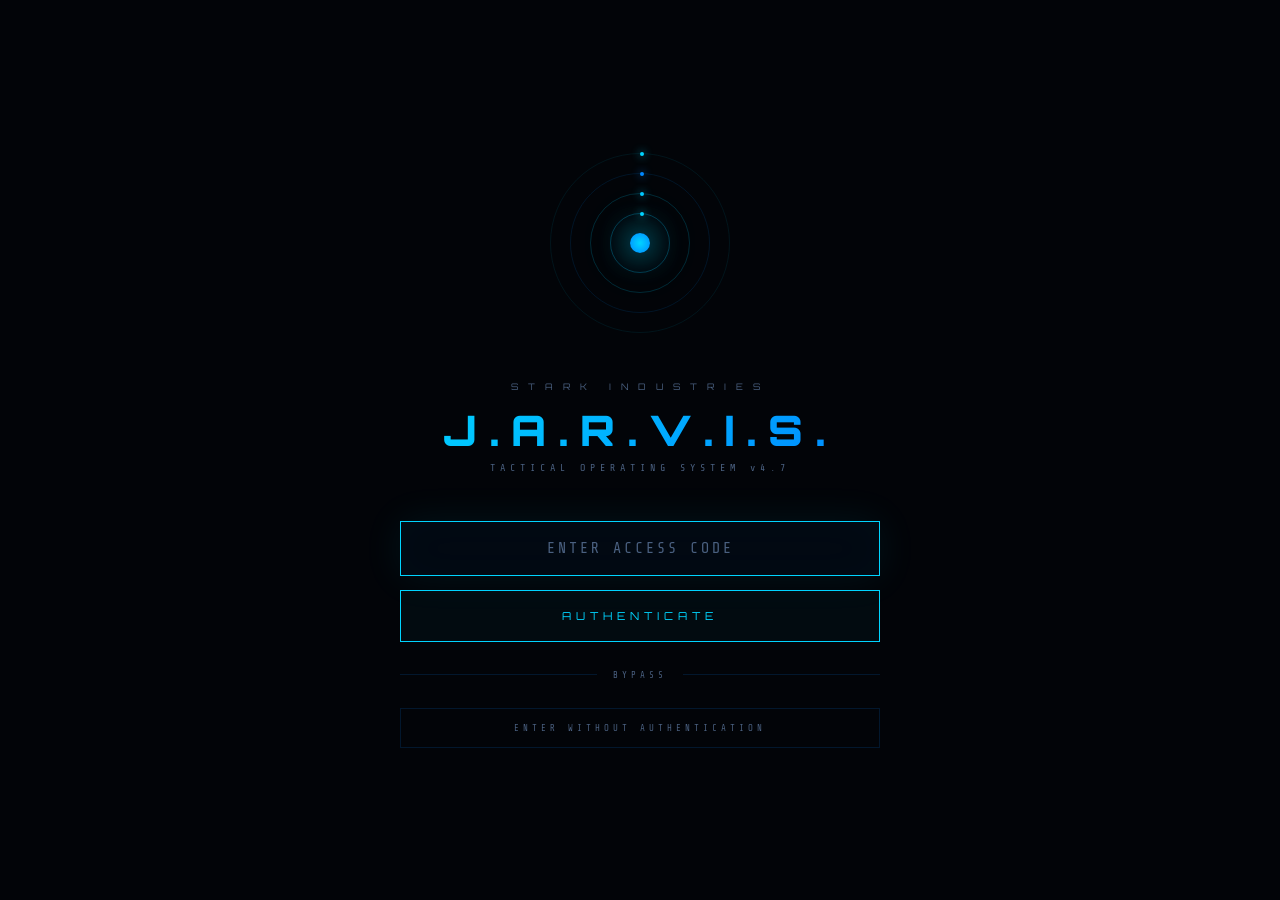
==== commit beecb587: "feat: ultra-futuristic Iron Man JARVIS interface v2 - 200+ animated particles with mouse repulsion -" ====
--- a/frontend/index.html
+++ b/frontend/index.html
@@ -3,434 +3,457 @@
 <head>
 <meta charset="UTF-8">
 <meta name="viewport" content="width=device-width, initial-scale=1.0, maximum-scale=1.0, user-scalable=no">
-<title>J.A.R.V.I.S. — Stark Industries Tactical OS</title>
-<link href="https://fonts.googleapis.com/css2?family=Orbitron:wght@400;500;600;700;800;900&family=Rajdhani:wght@300;400;500;600;700&family=Share+Tech+Mono&family=Electrolize&display=swap" rel="stylesheet">
+<title>J.A.R.V.I.S. — Stark Industries</title>
+<link href="https://fonts.googleapis.com/css2?family=Orbitron:wght@400;500;600;700;800;900&family=Rajdhani:wght@300;400;500;600;700&family=Share+Tech+Mono&display=swap" rel="stylesheet">
 <style>
 *,*::before,*::after{margin:0;padding:0;box-sizing:border-box}
-:root{
---bg:#030608;--bg2:#060A0F;--bg3:#0A1018;
---blue:#0088FF;--cyan:#00D4FF;--gold:#FFD700;--arc:#00C8FF;
---red:#FF2040;--green:#00FF88;--orange:#FF8800;--purple:#9B59FF;
---glass:rgba(0,136,255,0.06);--glass2:rgba(0,212,255,0.08);
---border:rgba(0,136,255,0.2);--border2:rgba(0,212,255,0.15);
---text:#C8DEFF;--text2:#607090;--text3:#2A3A50;
---font:'Orbitron',monospace;--ui:'Rajdhani',sans-serif;--mono:'Share Tech Mono',monospace;
-}
+:root{--bg:#020408;--cyan:#00D4FF;--blue:#0088FF;--gold:#FFD700;--red:#FF2040;--green:#00FF88;--arc:#00C8FF;--glass:rgba(0,136,255,0.04);--border:rgba(0,136,255,0.15);--text:#B0C8E8;--text2:#4A6080;--font:'Orbitron',monospace;--ui:'Rajdhani',sans-serif;--mono:'Share Tech Mono',monospace}
 html,body{width:100%;height:100%;overflow:hidden;background:var(--bg);color:var(--text);font-family:var(--ui)}
-body{position:relative}
-canvas#bgCanvas{position:fixed;top:0;left:0;width:100%;height:100%;z-index:0}
-
-/* ═══════ HUD OVERLAY ═══════ */
-.hud-overlay{position:fixed;top:0;left:0;width:100%;height:100%;z-index:1;pointer-events:none}
-.hud-corner{position:absolute;width:80px;height:80px;border:1px solid rgba(0,136,255,0.15)}
-.hud-corner.tl{top:10px;left:10px;border-right:none;border-bottom:none}
-.hud-corner.tr{top:10px;right:10px;border-left:none;border-bottom:none}
-.hud-corner.bl{bottom:10px;left:10px;border-right:none;border-top:none}
-.hud-corner.br{bottom:10px;right:10px;border-left:none;border-top:none}
-.hud-corner::before{content:'';position:absolute;width:8px;height:8px;background:var(--blue);opacity:0.4}
-.hud-corner.tl::before{top:-1px;left:-1px}
-.hud-corner.tr::before{top:-1px;right:-1px}
-.hud-corner.bl::before{bottom:-1px;left:-1px}
-.hud-corner.br::before{bottom:-1px;right:-1px}
-
-.scan-line{position:fixed;top:0;left:0;width:100%;height:2px;background:linear-gradient(90deg,transparent,var(--blue),var(--cyan),var(--blue),transparent);opacity:0.2;z-index:2;pointer-events:none;animation:scanH 6s linear infinite}
-@keyframes scanH{0%{top:-2px}100%{top:100%}}
-.scan-line-v{position:fixed;top:0;left:0;width:2px;height:100%;background:linear-gradient(180deg,transparent,var(--blue),var(--cyan),var(--blue),transparent);opacity:0.1;z-index:2;pointer-events:none;animation:scanV 8s linear infinite}
-@keyframes scanV{0%{left:-2px}100%{left:100%}}
+canvas#bg{position:fixed;top:0;left:0;width:100%;height:100%;z-index:0}
+
+/* ═══════ GLOBAL EFFECTS ═══════ */
+.global-glow{position:fixed;top:50%;left:50%;width:1000px;height:1000px;transform:translate(-50%,-50%);background:radial-gradient(circle,rgba(0,136,255,0.04) 0%,transparent 60%);z-index:0;pointer-events:none;animation:gGlow 8s ease-in-out infinite}
+@keyframes gGlow{0%,100%{opacity:.4;transform:translate(-50%,-50%) scale(1)}50%{opacity:.8;transform:translate(-50%,-50%) scale(1.15)}}
+.scan-h{position:fixed;top:0;left:0;width:100%;height:1px;background:linear-gradient(90deg,transparent,var(--cyan),transparent);opacity:.25;z-index:999;pointer-events:none;animation:scanH 5s linear infinite}
+@keyframes scanH{0%{top:-1px}100%{top:100vh}}
+.scan-v{position:fixed;top:0;left:0;width:1px;height:100%;background:linear-gradient(180deg,transparent,var(--cyan),transparent);opacity:.15;z-index:999;pointer-events:none;animation:scanV 7s linear infinite}
+@keyframes scanV{0%{left:-1px}100%{left:100vw}}
+.grid-bg{position:fixed;top:0;left:0;width:100%;height:100%;z-index:0;pointer-events:none;background-image:linear-gradient(rgba(0,136,255,0.02) 1px,transparent 1px),linear-gradient(90deg,rgba(0,136,255,0.02) 1px,transparent 1px);background-size:60px 60px;animation:gridMove 20s linear infinite}
+@keyframes gridMove{0%{transform:translate(0,0)}100%{transform:translate(60px,60px)}}
+.hud-corners{position:fixed;top:0;left:0;width:100%;height:100%;z-index:998;pointer-events:none}
+.hc{position:absolute;width:60px;height:60px;border:1px solid rgba(0,212,255,0.12)}
+.hc.tl{top:8px;left:8px;border-right:0;border-bottom:0}.hc.tr{top:8px;right:8px;border-left:0;border-bottom:0}
+.hc.bl{bottom:8px;left:8px;border-right:0;border-top:0}.hc.br{bottom:8px;right:8px;border-left:0;border-top:0}
+.hc::after{content:'';position:absolute;width:6px;height:6px;background:var(--cyan);opacity:.3}
+.hc.tl::after{top:-1px;left:-1px}.hc.tr::after{top:-1px;right:-1px}
+.hc.bl::after{bottom:-1px;left:-1px}.hc.br::after{bottom:-1px;right:-1px}
 
 /* ═══════ LOGIN ═══════ */
-.login-screen{position:fixed;top:0;left:0;width:100%;height:100%;z-index:1000;display:flex;align-items:center;justify-content:center;background:var(--bg);transition:all 1s cubic-bezier(0.16,1,0.3,1)}
-.login-screen.hidden{opacity:0;pointer-events:none;transform:scale(1.1)}
-.login-box{text-align:center;width:500px;max-width:90vw}
-.arc-reactor-login{width:160px;height:160px;margin:0 auto 40px;position:relative}
-.arc-reactor-login svg{width:100%;height:100%;animation:arcSpin 10s linear infinite}
-@keyframes arcSpin{0%{transform:rotate(0deg)}100%{transform:rotate(360deg)}}
-.arc-glow{position:absolute;top:50%;left:50%;width:200px;height:200px;transform:translate(-50%,-50%);background:radial-gradient(circle,rgba(0,200,255,0.15) 0%,transparent 70%);animation:arcPulse 3s ease-in-out infinite;border-radius:50%}
-@keyframes arcPulse{0%,100%{opacity:0.5;transform:translate(-50%,-50%) scale(1)}50%{opacity:1;transform:translate(-50%,-50%) scale(1.2)}}
-.stark-logo{font-family:var(--font);font-size:10px;letter-spacing:8px;color:var(--text2);text-transform:uppercase;margin-bottom:8px}
-.login-title{font-family:var(--font);font-size:36px;font-weight:800;letter-spacing:10px;margin-bottom:4px;background:linear-gradient(135deg,var(--cyan),var(--blue));-webkit-background-clip:text;-webkit-text-fill-color:transparent;background-clip:text}
-.login-sub{font-size:11px;color:var(--text3);letter-spacing:4px;text-transform:uppercase;margin-bottom:40px;font-family:var(--mono)}
-.login-input{width:100%;padding:16px 20px;background:var(--glass);border:1px solid var(--border);border-radius:2px;color:var(--text);font-family:var(--mono);font-size:14px;outline:none;margin-bottom:16px;letter-spacing:4px;text-align:center;transition:all 0.3s}
-.login-input:focus{border-color:var(--cyan);box-shadow:0 0 30px rgba(0,200,255,0.1),inset 0 0 30px rgba(0,200,255,0.03)}
-.login-input::placeholder{color:var(--text3);letter-spacing:2px}
-.login-btn{width:100%;padding:16px;border:1px solid var(--cyan);border-radius:2px;background:rgba(0,200,255,0.05);color:var(--cyan);font-family:var(--font);font-size:12px;letter-spacing:4px;text-transform:uppercase;cursor:pointer;transition:all 0.3s;position:relative;overflow:hidden}
-.login-btn:hover{background:rgba(0,200,255,0.15);box-shadow:0 0 40px rgba(0,200,255,0.15),inset 0 0 40px rgba(0,200,255,0.05)}
-.login-btn::after{content:'';position:absolute;top:0;left:-100%;width:100%;height:100%;background:linear-gradient(90deg,transparent,rgba(0,200,255,0.1),transparent);transition:0.5s}
-.login-btn:hover::after{left:100%}
-.login-or{display:flex;align-items:center;gap:16px;margin:24px 0;color:var(--text3);font-size:10px;letter-spacing:3px;font-family:var(--mono)}
-.login-or::before,.login-or::after{content:'';flex:1;height:1px;background:var(--border)}
-.login-skip{background:transparent;border:1px solid var(--border);color:var(--text2);padding:12px 24px;border-radius:2px;cursor:pointer;font-family:var(--mono);font-size:10px;letter-spacing:3px;text-transform:uppercase;transition:all 0.3s}
+.login{position:fixed;top:0;left:0;width:100%;height:100%;z-index:1000;display:flex;align-items:center;justify-content:center;background:var(--bg);transition:all 1.2s cubic-bezier(.16,1,.3,1)}
+.login.out{opacity:0;pointer-events:none;transform:scale(1.08)}
+.login-box{text-align:center;width:480px;max-width:90vw;position:relative}
+.arc-login{width:180px;height:180px;margin:0 auto 48px;position:relative}
+.arc-login .ring{position:absolute;top:50%;left:50%;border-radius:50%;border:1px solid;transform:translate(-50%,-50%)}
+.arc-login .r1{width:180px;height:180px;border-color:rgba(0,212,255,0.08);animation:lSpin 25s linear infinite}
+.arc-login .r2{width:140px;height:140px;border-color:rgba(0,136,255,0.12);animation:lSpin 18s linear infinite reverse}
+.arc-login .r3{width:100px;height:100px;border-color:rgba(0,212,255,0.18);animation:lSpin 12s linear infinite}
+.arc-login .r4{width:60px;height:60px;border-color:rgba(0,200,255,0.25);animation:lSpin 8s linear infinite reverse}
+.arc-login .core{position:absolute;top:50%;left:50%;width:20px;height:20px;transform:translate(-50%,-50%);border-radius:50%;background:radial-gradient(circle,var(--cyan),var(--blue));box-shadow:0 0 30px var(--cyan),0 0 60px rgba(0,212,255,0.3),0 0 100px rgba(0,200,255,0.15);animation:lCore 3s ease-in-out infinite}
+@keyframes lSpin{0%{transform:translate(-50%,-50%) rotate(0)}100%{transform:translate(-50%,-50%) rotate(360deg)}}
+@keyframes lCore{0%,100%{transform:translate(-50%,-50%) scale(1);box-shadow:0 0 30px var(--cyan),0 0 60px rgba(0,212,255,0.3)}50%{transform:translate(-50%,-50%) scale(1.3);box-shadow:0 0 50px var(--cyan),0 0 100px rgba(0,212,255,0.4)}}
+.arc-login .r1::before,.arc-login .r2::before,.arc-login .r3::before,.arc-login .r4::before{content:'';position:absolute;top:-2px;left:50%;width:4px;height:4px;border-radius:50%}
+.arc-login .r1::before{background:var(--cyan);box-shadow:0 0 8px var(--cyan)}
+.arc-login .r2::before{background:var(--blue);box-shadow:0 0 8px var(--blue)}
+.arc-login .r3::before{background:var(--arc);box-shadow:0 0 8px var(--arc)}
+.arc-login .r4::before{background:var(--cyan);box-shadow:0 0 8px var(--cyan)}
+.arc-login .pulse{position:absolute;top:50%;left:50%;width:200px;height:200px;transform:translate(-50%,-50%);border:1px solid var(--cyan);border-radius:50%;opacity:0;animation:lPulse 3s ease-out infinite}
+@keyframes lPulse{0%{opacity:.5;transform:translate(-50%,-50%) scale(.7)}100%{opacity:0;transform:translate(-50%,-50%) scale(1.5)}}
+.stark{font-family:var(--font);font-size:9px;letter-spacing:10px;color:var(--text2);margin-bottom:12px}
+.login-title{font-family:var(--font);font-size:42px;font-weight:900;letter-spacing:12px;background:linear-gradient(135deg,var(--cyan),var(--blue));-webkit-background-clip:text;-webkit-text-fill-color:transparent;background-clip:text;margin-bottom:6px}
+.login-sub{font-family:var(--mono);font-size:10px;color:var(--text2);letter-spacing:5px;margin-bottom:48px}
+.login-inp{width:100%;padding:18px;background:var(--glass);border:1px solid var(--border);color:var(--text);font-family:var(--mono);font-size:15px;letter-spacing:6px;text-align:center;outline:none;margin-bottom:14px;transition:all .4s}
+.login-inp:focus{border-color:var(--cyan);box-shadow:0 0 40px rgba(0,212,255,0.08),inset 0 0 40px rgba(0,212,255,0.02)}
+.login-inp::placeholder{color:var(--text2);letter-spacing:3px}
+.login-go{width:100%;padding:18px;border:1px solid var(--cyan);background:rgba(0,212,255,0.03);color:var(--cyan);font-family:var(--font);font-size:11px;letter-spacing:5px;cursor:pointer;transition:all .4s;position:relative;overflow:hidden}
+.login-go:hover{background:rgba(0,212,255,0.1);box-shadow:0 0 50px rgba(0,212,255,0.1)}
+.login-go::after{content:'';position:absolute;top:0;left:-100%;width:100%;height:100%;background:linear-gradient(90deg,transparent,rgba(0,212,255,0.08),transparent);transition:.6s}
+.login-go:hover::after{left:100%}
+.login-sep{display:flex;align-items:center;gap:16px;margin:28px 0;color:var(--text2);font-size:9px;letter-spacing:4px;font-family:var(--mono)}
+.login-sep::before,.login-sep::after{content:'';flex:1;height:1px;background:var(--border)}
+.login-skip{background:0;border:1px solid var(--border);color:var(--text2);padding:14px;cursor:pointer;font-family:var(--mono);font-size:9px;letter-spacing:4px;transition:all .3s;width:100%}
 .login-skip:hover{border-color:var(--blue);color:var(--blue)}
 
-/* ═══════ CONNECTION ═══════ */
-.connection-overlay{position:fixed;top:0;left:0;width:100%;height:100%;z-index:999;display:flex;flex-direction:column;align-items:center;justify-content:center;background:var(--bg);opacity:0;pointer-events:none;transition:opacity 0.5s}
-.connection-overlay.active{opacity:1;pointer-events:auto}
-.connect-ring{width:180px;height:180px;border:1px solid var(--cyan);border-radius:50%;position:relative;animation:connSpin 2s linear infinite}
-@keyframes connSpin{0%{transform:rotate(0deg)}100%{transform:rotate(360deg)}}
-.connect-ring::before{content:'';position:absolute;top:-4px;left:50%;width:8px;height:8px;background:var(--cyan);border-radius:50%;box-shadow:0 0 20px var(--cyan)}
-.connect-ring::after{content:'';position:absolute;top:50%;left:-4px;width:8px;height:8px;background:var(--blue);border-radius:50%;box-shadow:0 0 20px var(--blue)}
-.connect-text{font-family:var(--font);font-size:11px;letter-spacing:6px;color:var(--cyan);margin-top:40px;text-transform:uppercase}
-.connect-sub{font-family:var(--mono);font-size:10px;color:var(--text3);margin-top:8px;letter-spacing:2px}
-.connect-progress{width:240px;height:1px;background:rgba(0,200,255,0.1);margin-top:20px;overflow:hidden}
-.connect-progress-bar{height:100%;background:linear-gradient(90deg,var(--blue),var(--cyan));width:0;transition:width 0.3s;box-shadow:0 0 10px var(--cyan)}
-
-/* ═══════ APP LAYOUT ═══════ */
-.app{position:relative;width:100%;height:100%;z-index:2;opacity:0;transition:opacity 0.8s}
-.app.active{opacity:1}
-
-/* ═══════ TOP HUD ═══════ */
-.top-hud{position:absolute;top:0;left:0;right:0;height:52px;display:flex;align-items:center;justify-content:space-between;padding:0 24px;background:linear-gradient(180deg,rgba(0,20,40,0.8),transparent);border-bottom:1px solid rgba(0,136,255,0.08);z-index:10}
-.top-left,.top-center,.top-right{display:flex;align-items:center;gap:16px}
-.hud-item{display:flex;flex-direction:column;align-items:center;gap:1px}
-.hud-label{font-family:var(--mono);font-size:8px;color:var(--text3);letter-spacing:2px;text-transform:uppercase}
-.hud-value{font-family:var(--font);font-size:12px;color:var(--cyan);letter-spacing:1px}
-.hud-value.gold{color:var(--gold)}
-.hud-value.green{color:var(--green)}
-.hud-value.red{color:var(--red)}
-.hud-divider{width:1px;height:28px;background:var(--border);opacity:0.3}
-.stark-badge{font-family:var(--font);font-size:8px;color:var(--text3);letter-spacing:3px;border:1px solid rgba(0,136,255,0.15);padding:4px 12px;position:relative}
-.stark-badge::before{content:'';position:absolute;top:-1px;left:-1px;width:4px;height:4px;background:var(--cyan)}
-.stark-badge::after{content:'';position:absolute;bottom:-1px;right:-1px;width:4px;height:4px;background:var(--cyan)}
-.threat-level{display:flex;align-items:center;gap:6px;padding:4px 12px;border:1px solid rgba(0,255,136,0.2);background:rgba(0,255,136,0.03)}
-.threat-dot{width:6px;height:6px;border-radius:50%;background:var(--green);box-shadow:0 0 8px var(--green);animation:tPulse 2s infinite}
-@keyframes tPulse{0%,100%{opacity:1}50%{opacity:0.5}}
-
-/* ═══════ LEFT PANEL ═══════ */
-.left-panel{position:absolute;top:52px;left:0;width:260px;bottom:0;background:linear-gradient(90deg,rgba(0,10,20,0.6),transparent);border-right:1px solid rgba(0,136,255,0.06);overflow-y:auto;scrollbar-width:none;z-index:5;padding:16px}
-.left-panel::-webkit-scrollbar{display:none}
-.panel-header{font-family:var(--font);font-size:9px;letter-spacing:3px;color:var(--text3);text-transform:uppercase;margin-bottom:12px;display:flex;align-items:center;gap:8px}
-.panel-header::after{content:'';flex:1;height:1px;background:var(--border);opacity:0.3}
-
-/* ═══════ ARC REACTOR CENTER ═══════ */
-.center-area{position:absolute;top:52px;left:260px;right:320px;bottom:0;display:flex;flex-direction:column;align-items:center;justify-content:center}
-.arc-reactor{position:relative;width:400px;height:400px;display:flex;align-items:center;justify-content:center}
-.arc-outer{position:absolute;width:320px;height:320px;border:1px solid rgba(0,200,255,0.15);border-radius:50%;animation:arcOuterSpin 30s linear infinite}
-@keyframes arcOuterSpin{0%{transform:rotate(0deg)}100%{transform:rotate(360deg)}}
-.arc-outer::before{content:'';position:absolute;top:-3px;left:50%;width:6px;height:6px;background:var(--cyan);border-radius:50%;box-shadow:0 0 12px var(--cyan)}
-.arc-mid{position:absolute;width:240px;height:240px;border:1px solid rgba(0,200,255,0.2);border-radius:50%;animation:arcMidSpin 20s linear infinite reverse}
-@keyframes arcMidSpin{0%{transform:rotate(0deg)}100%{transform:rotate(360deg)}}
-.arc-mid::before{content:'';position:absolute;top:-2px;left:50%;width:4px;height:4px;background:var(--blue);border-radius:50%;box-shadow:0 0 10px var(--blue)}
-.arc-inner{position:absolute;width:160px;height:160px;border:1px solid rgba(0,200,255,0.25);border-radius:50%;animation:arcInnerSpin 12s linear infinite}
-@keyframes arcInnerSpin{0%{transform:rotate(0deg)}100%{transform:rotate(360deg)}}
-.arc-inner::before{content:'';position:absolute;top:-2px;left:50%;width:4px;height:4px;background:var(--arc);border-radius:50%;box-shadow:0 0 8px var(--arc)}
-.arc-core{position:absolute;width:80px;height:80px;border-radius:50%;background:radial-gradient(circle at 30% 30%,rgba(0,200,255,0.4),rgba(0,136,255,0.1),transparent);box-shadow:0 0 60px rgba(0,200,255,0.3),0 0 120px rgba(0,200,255,0.15),inset 0 0 40px rgba(0,200,255,0.2);animation:coreGlow 4s ease-in-out infinite}
-@keyframes coreGlow{0%,100%{box-shadow:0 0 60px rgba(0,200,255,0.3),0 0 120px rgba(0,200,255,0.15)}50%{box-shadow:0 0 80px rgba(0,200,255,0.5),0 0 160px rgba(0,200,255,0.25)}}
-.arc-segments{position:absolute;width:280px;height:280px}
-.arc-seg{position:absolute;top:50%;left:50%;width:100%;height:1px;background:linear-gradient(90deg,transparent,rgba(0,200,255,0.15),transparent);transform-origin:left center}
-.arc-dots{position:absolute;width:340px;height:340px}
-.arc-dot{position:absolute;width:2px;height:2px;background:var(--cyan);border-radius:50%;opacity:0.5}
-
-/* Arc reactor state changes */
-.arc-reactor.speaking .arc-core{animation:coreSpeak 0.5s ease-in-out infinite alternate}
-@keyframes coreSpeak{0%{transform:scale(1);box-shadow:0 0 60px rgba(0,200,255,0.4)}100%{transform:scale(1.15);box-shadow:0 0 100px rgba(0,200,255,0.6),0 0 200px rgba(0,200,255,0.3)}}
-.arc-reactor.processing .arc-core{animation:coreProcess 0.8s ease-in-out infinite}
-@keyframes coreProcess{0%,100%{transform:scale(1) rotate(0deg)}50%{transform:scale(1.2) rotate(180deg)}}
-.arc-reactor.listening .arc-core{animation:coreListen 1.5s ease-in-out infinite}
-@keyframes coreListen{0%,100%{transform:scale(1);opacity:1}50%{transform:scale(1.3);opacity:0.7}}
-
-/* AI Name */
-.ai-label{font-family:var(--font);font-size:10px;letter-spacing:6px;color:var(--text3);text-transform:uppercase;margin-top:20px;text-align:center}
-.ai-name{font-family:var(--font);font-size:32px;font-weight:800;letter-spacing:14px;text-transform:uppercase;background:linear-gradient(135deg,var(--cyan),var(--blue),var(--purple));-webkit-background-clip:text;-webkit-text-fill-color:transparent;background-clip:text;text-align:center}
-.ai-status-line{font-family:var(--mono);font-size:11px;color:var(--cyan);letter-spacing:3px;text-align:center;margin-top:4px;animation:statusBlink 3s ease-in-out infinite}
-@keyframes statusBlink{0%,100%{opacity:0.6}50%{opacity:1}}
+/* Connection */
+.conn{position:fixed;top:0;left:0;width:100%;height:100%;z-index:999;display:flex;flex-direction:column;align-items:center;justify-content:center;background:var(--bg);opacity:0;pointer-events:none;transition:opacity .6s}
+.conn.on{opacity:1;pointer-events:auto}
+.conn-ring{width:160px;height:160px;border:1px solid var(--cyan);border-radius:50%;position:relative;animation:cSpin 1.5s linear infinite}
+@keyframes cSpin{0%{transform:rotate(0)}100%{transform:rotate(360deg)}}
+.conn-ring::before{content:'';position:absolute;top:-4px;left:50%;width:8px;height:8px;background:var(--cyan);border-radius:50%;box-shadow:0 0 20px var(--cyan)}
+.conn-txt{font-family:var(--font);font-size:10px;letter-spacing:8px;color:var(--cyan);margin-top:48px}
+.conn-sub{font-family:var(--mono);font-size:9px;color:var(--text2);margin-top:8px;letter-spacing:3px}
+.conn-bar{width:200px;height:1px;background:rgba(0,212,255,0.1);margin-top:24px;overflow:hidden}
+.conn-fill{height:100%;background:linear-gradient(90deg,var(--blue),var(--cyan));width:0;transition:width .3s;box-shadow:0 0 8px var(--cyan)}
+
+/* ═══════ APP ═══════ */
+.app{position:relative;width:100%;height:100%;z-index:2;opacity:0;transition:opacity 1s;display:grid;grid-template-columns:64px 1fr;grid-template-rows:48px 1fr 72px;grid-template-areas:"sidebar topbar" "sidebar main" "sidebar cmd";pointer-events:none}
+.app.on{opacity:1;pointer-events:auto}
+
+/* ═══════ SIDEBAR ═══════ */
+.sidebar{grid-area:sidebar;display:flex;flex-direction:column;align-items:center;padding:12px 0;background:rgba(0,6,12,0.8);border-right:1px solid rgba(0,136,255,0.06);backdrop-filter:blur(20px);z-index:20;gap:4px}
+.sidebar::after{content:'';position:absolute;top:0;right:0;width:1px;height:100%;background:linear-gradient(180deg,transparent,rgba(0,212,255,0.15),transparent)}
+.sb-logo{width:36px;height:36px;margin-bottom:16px;cursor:pointer}
+.sb-logo svg{width:100%;height:100%}
+.sb-logo .spin{position:absolute;top:-3px;left:-3px;width:42px;height:42px;border:1px solid rgba(0,212,255,0.15);border-radius:50%;animation:sbSpin 15s linear infinite}
+@keyframes sbSpin{0%{transform:rotate(0)}100%{transform:rotate(360deg)}}
+.sb-item{width:48px;height:44px;display:flex;align-items:center;justify-content:center;border-radius:10px;cursor:pointer;transition:all .3s;position:relative}
+.sb-item:hover{background:rgba(0,212,255,0.06)}
+.sb-item.on{background:rgba(0,212,255,0.1)}
+.sb-item.on::before{content:'';position:absolute;left:0;top:50%;transform:translateY(-50%);width:3px;height:18px;background:var(--cyan);border-radius:0 3px 3px 0}
+.sb-item svg{width:18px;height:18px;fill:none;stroke:var(--text2);stroke-width:1.5;stroke-linecap:round;transition:all .3s}
+.sb-item:hover svg{stroke:var(--cyan);filter:drop-shadow(0 0 6px rgba(0,212,255,0.4))}
+.sb-item.on svg{stroke:var(--cyan)}
+.sb-tip{position:absolute;left:56px;background:rgba(0,6,12,0.95);border:1px solid var(--border);padding:5px 10px;font-family:var(--mono);font-size:9px;color:var(--text);white-space:nowrap;opacity:0;pointer-events:none;transition:all .2s;transform:translateX(-6px);letter-spacing:1px}
+.sb-item:hover .sb-tip{opacity:1;transform:translateX(0)}
+
+/* ═══════ TOP BAR ═══════ */
+.topbar{grid-area:topbar;display:flex;align-items:center;justify-content:space-between;padding:0 20px;background:rgba(0,6,12,0.6);border-bottom:1px solid rgba(0,136,255,0.06);backdrop-filter:blur(20px);z-index:20}
+.topbar::after{content:'';position:absolute;bottom:0;left:0;width:100%;height:1px;background:linear-gradient(90deg,transparent,var(--cyan),transparent);opacity:.15}
+.tb-l,.tb-r{display:flex;align-items:center;gap:12px}
+.tb-item{display:flex;flex-direction:column;align-items:center;gap:0}
+.tb-lbl{font-family:var(--mono);font-size:7px;color:var(--text2);letter-spacing:2px;text-transform:uppercase}
+.tb-val{font-family:var(--font);font-size:11px;color:var(--cyan);letter-spacing:1px}
+.tb-val.gold{color:var(--gold)}.tb-val.green{color:var(--green)}.tb-val.red{color:var(--red)}
+.tb-div{width:1px;height:24px;background:var(--border);opacity:.3}
+.threat-badge{display:flex;align-items:center;gap:6px;padding:3px 10px;border:1px solid rgba(0,255,136,0.15);background:rgba(0,255,136,0.02)}
+.threat-dot{width:5px;height:5px;border-radius:50%;background:var(--green);box-shadow:0 0 8px var(--green);animation:tdPulse 2s infinite}
+@keyframes tdPulse{0%,100%{opacity:1}50%{opacity:.4}}
+.stark-badge{font-family:var(--font);font-size:7px;letter-spacing:4px;color:var(--text2);border:1px solid rgba(0,136,255,0.1);padding:3px 10px;position:relative}
+.stark-badge::before{content:'';position:absolute;top:-1px;left:-1px;width:3px;height:3px;background:var(--cyan)}
+.stark-badge::after{content:'';position:absolute;bottom:-1px;right:-1px;width:3px;height:3px;background:var(--cyan)}
+
+/* ═══════ MAIN ═══════ */
+.main{grid-area:main;position:relative;display:flex;align-items:center;justify-content:center;overflow:hidden}
+
+/* ═══════ ARC REACTOR ═══════ */
+.arc-wrap{position:relative;width:420px;height:420px;display:flex;align-items:center;justify-content:center}
+.arc-ring{position:absolute;top:50%;left:50%;border-radius:50%;border:1px solid;transform:translate(-50%,-50%)}
+.arc-ring.a1{width:380px;height:380px;border-color:rgba(0,212,255,0.06);animation:aSpin 40s linear infinite}
+.arc-ring.a2{width:320px;height:320px;border-color:rgba(0,136,255,0.08);animation:aSpin 30s linear infinite reverse}
+.arc-ring.a3{width:260px;height:260px;border-color:rgba(0,212,255,0.1);animation:aSpin 22s linear infinite}
+.arc-ring.a4{width:200px;height:200px;border-color:rgba(0,136,255,0.12);animation:aSpin 16s linear infinite reverse}
+.arc-ring.a5{width:140px;height:140px;border-color:rgba(0,212,255,0.16);animation:aSpin 10s linear infinite}
+.arc-ring.a6{width:90px;height:90px;border-color:rgba(0,200,255,0.2);animation:aSpin 6s linear infinite reverse}
+@keyframes aSpin{0%{transform:translate(-50%,-50%) rotate(0)}100%{transform:translate(-50%,-50%) rotate(360deg)}}
+.arc-ring::before{content:'';position:absolute;top:-2px;left:50%;width:4px;height:4px;border-radius:50%}
+.arc-ring.a1::before{background:var(--cyan);box-shadow:0 0 8px var(--cyan)}
+.arc-ring.a2::before{background:var(--blue);box-shadow:0 0 8px var(--blue)}
+.arc-ring.a3::before{background:var(--arc);box-shadow:0 0 6px var(--arc)}
+.arc-ring.a4::before{background:var(--cyan);box-shadow:0 0 6px var(--cyan)}
+.arc-ring.a5::before{background:var(--blue);box-shadow:0 0 5px var(--blue)}
+.arc-ring.a6::before{background:var(--arc);box-shadow:0 0 5px var(--arc)}
+.arc-core{position:absolute;width:50px;height:50px;border-radius:50%;background:radial-gradient(circle at 35% 35%,rgba(0,212,255,0.5),rgba(0,136,255,0.2),rgba(0,200,255,0.05));box-shadow:0 0 50px rgba(0,212,255,0.3),0 0 100px rgba(0,200,255,0.15),inset 0 0 30px rgba(0,212,255,0.2);animation:cGlow 4s ease-in-out infinite}
+@keyframes cGlow{0%,100%{box-shadow:0 0 50px rgba(0,212,255,0.3),0 0 100px rgba(0,200,255,0.15)}50%{box-shadow:0 0 80px rgba(0,212,255,0.5),0 0 160px rgba(0,200,255,0.25)}}
+.arc-lines{position:absolute;width:400px;height:400px}
+.arc-line{position:absolute;top:50%;left:50%;width:50%;height:1px;background:linear-gradient(90deg,transparent,rgba(0,212,255,0.08),transparent);transform-origin:left center}
+.arc-orbit{position:absolute;width:360px;height:360px}
+.orbit-p{position:absolute;width:3px;height:3px;background:var(--cyan);border-radius:50%;box-shadow:0 0 8px var(--cyan);animation:oMove 10s linear infinite}
+@keyframes oMove{0%{transform:rotate(0deg) translateX(180px) rotate(0deg)}100%{transform:rotate(360deg) translateX(180px) rotate(-360deg)}}
+
+/* State changes */
+.arc-wrap.speaking .arc-core{animation:cSpeak .5s ease-in-out infinite alternate}
+@keyframes cSpeak{0%{transform:scale(1);box-shadow:0 0 50px rgba(0,212,255,0.4)}100%{transform:scale(1.2);box-shadow:0 0 100px rgba(0,212,255,0.7),0 0 200px rgba(0,212,255,0.3)}}
+.arc-wrap.processing .arc-core{animation:cProc .8s ease-in-out infinite}
+@keyframes cProc{0%,100%{transform:scale(1) rotate(0)}50%{transform:scale(1.25) rotate(180deg)}}
+.arc-wrap.listening .arc-core{animation:cListen 1.5s ease-in-out infinite}
+@keyframes cListen{0%,100%{transform:scale(1);opacity:1}50%{transform:scale(1.35);opacity:.6}}
+
+.ai-label{font-family:var(--font);font-size:8px;letter-spacing:8px;color:var(--text2);text-transform:uppercase;margin-top:24px;text-align:center}
+.ai-name{font-family:var(--font);font-size:36px;font-weight:900;letter-spacing:16px;background:linear-gradient(135deg,var(--cyan),var(--blue),var(--arc));-webkit-background-clip:text;-webkit-text-fill-color:transparent;background-clip:text;text-align:center}
+.ai-status{font-family:var(--mono);font-size:11px;color:var(--cyan);letter-spacing:4px;text-align:center;margin-top:4px;animation:sBlink 3s ease-in-out infinite}
+@keyframes sBlink{0%,100%{opacity:.5}50%{opacity:1}}
+
+/* ═══════ DEVICE CONTROL PANEL ═══════ */
+.device-panel{position:absolute;top:16px;left:16px;width:280px;z-index:10}
+.dp-section{margin-bottom:12px}
+.dp-title{font-family:var(--font);font-size:7px;letter-spacing:3px;color:var(--text2);text-transform:uppercase;margin-bottom:8px;display:flex;align-items:center;gap:6px}
+.dp-title::after{content:'';flex:1;height:1px;background:var(--border);opacity:.3}
+.dp-card{background:var(--glass);border:1px solid var(--border);padding:10px;backdrop-filter:blur(10px);position:relative;overflow:hidden}
+.dp-card::before{content:'';position:absolute;top:0;left:0;width:2px;height:100%;background:var(--cyan);opacity:.3}
+.dp-row{display:flex;align-items:center;justify-content:space-between;padding:5px 0;border-bottom:1px solid rgba(0,136,255,0.04)}
+.dp-row:last-child{border-bottom:none}
+.dp-name{font-family:var(--mono);font-size:10px;color:var(--text2);letter-spacing:.5px}
+.dp-val{font-family:var(--font);font-size:10px;letter-spacing:1px}
+.dp-val.on{color:var(--green)}.dp-val.off{color:var(--red)}.dp-val.cyan{color:var(--cyan)}
+
+/* Toggle switch */
+.toggle{width:32px;height:16px;border:1px solid var(--border);border-radius:8px;cursor:pointer;position:relative;transition:all .3s}
+.toggle.on{border-color:var(--cyan);background:rgba(0,212,255,0.15)}
+.toggle::after{content:'';position:absolute;top:2px;left:2px;width:10px;height:10px;border-radius:50%;background:var(--text2);transition:all .3s}
+.toggle.on::after{left:18px;background:var(--cyan);box-shadow:0 0 8px var(--cyan)}
+
+/* ═══════ RIGHT PANEL ═══════ */
+.right-panel{position:absolute;top:16px;right:16px;width:280px;z-index:10;max-height:calc(100% - 100px);overflow-y:auto;scrollbar-width:none}
+.right-panel::-webkit-scrollbar{display:none}
+.rp-card{background:var(--glass);border:1px solid var(--border);padding:10px;margin-bottom:10px;backdrop-filter:blur(10px);position:relative}
+.rp-card::before{content:'';position:absolute;top:0;left:0;width:2px;height:100%;background:var(--cyan);opacity:.3}
+.rp-title{font-family:var(--font);font-size:7px;letter-spacing:3px;color:var(--text2);text-transform:uppercase;margin-bottom:8px}
+.rp-row{display:flex;align-items:center;justify-content:space-between;padding:4px 0;border-bottom:1px solid rgba(0,136,255,0.04)}
+.rp-row:last-child{border-bottom:none}
+.rp-lbl{font-family:var(--mono);font-size:9px;color:var(--text2);letter-spacing:.5px}
+.rp-val{font-family:var(--font);font-size:9px;letter-spacing:1px}
+
+/* Suit grid */
+.suit-grid{display:grid;grid-template-columns:repeat(4,1fr);gap:4px;margin-top:6px}
+.suit-item{aspect-ratio:1;border:1px solid var(--border);display:flex;flex-direction:column;align-items:center;justify-content:center;cursor:pointer;transition:all .3s;gap:1px}
+.suit-item:hover{border-color:var(--cyan);background:rgba(0,212,255,0.04)}
+.suit-item.on{border-color:var(--gold);background:rgba(255,215,0,0.04)}
+.suit-item .sn{font-family:var(--font);font-size:10px;color:var(--cyan)}
+.suit-item.on .sn{color:var(--gold)}
+.suit-item .sl{font-family:var(--mono);font-size:6px;color:var(--text2);letter-spacing:.5px}
+
+/* Weapon bars */
+.wpn-bar{margin-top:6px}
+.wpn-row{display:flex;align-items:center;gap:6px;margin-bottom:5px}
+.wpn-name{font-family:var(--mono);font-size:8px;color:var(--text2);width:70px;letter-spacing:.5px}
+.wpn-track{flex:1;height:3px;background:rgba(0,136,255,0.08);border-radius:2px;overflow:hidden}
+.wpn-fill{height:100%;border-radius:2px;transition:width 1s}
+.wpn-fill.rep{background:linear-gradient(90deg,var(--cyan),var(--blue))}
+.wpn-fill.uni{background:linear-gradient(90deg,var(--gold),var(--orange))}
+.wpn-fill.mis{background:linear-gradient(90deg,var(--red),var(--orange))}
+.wpn-fill.lsr{background:linear-gradient(90deg,var(--green),var(--cyan))}
+.wpn-pct{font-family:var(--font);font-size:8px;color:var(--cyan);width:28px;text-align:right}
+
+/* Threat map */
+.threat-map{width:100%;aspect-ratio:2/1;background:rgba(0,8,16,0.5);border:1px solid var(--border);margin-top:6px;position:relative;overflow:hidden}
+.threat-map canvas{width:100%;height:100%}
 
 /* ═══════ COMMAND BAR ═══════ */
-.cmd-bar{position:absolute;bottom:24px;left:260px;right:320px;padding:0 40px}
-.cmd-wrap{display:flex;align-items:center;background:rgba(0,10,20,0.6);border:1px solid var(--border);backdrop-filter:blur(20px);padding:4px;position:relative}
-.cmd-wrap::before{content:'';position:absolute;top:-1px;left:20%;width:60%;height:1px;background:linear-gradient(90deg,transparent,var(--cyan),transparent);opacity:0.3}
-.cmd-wrap:focus-within{border-color:var(--cyan);box-shadow:0 0 40px rgba(0,200,255,0.08),inset 0 0 40px rgba(0,200,255,0.02)}
-.cmd-input{flex:1;background:transparent;border:none;outline:none;padding:14px 20px;font-family:var(--mono);font-size:14px;color:var(--text);letter-spacing:1px}
-.cmd-input::placeholder{color:var(--text3);letter-spacing:2px}
-.cmd-btn{width:44px;height:44px;border:1px solid var(--border);background:transparent;cursor:pointer;display:flex;align-items:center;justify-content:center;transition:all 0.3s;color:var(--text2);margin:0 2px}
-.cmd-btn svg{width:18px;height:18px;fill:none;stroke:currentColor;stroke-width:1.5}
-.cmd-btn:hover{border-color:var(--cyan);color:var(--cyan);box-shadow:0 0 20px rgba(0,200,255,0.15)}
-.cmd-btn.mic.active{border-color:var(--cyan);color:var(--cyan);animation:micGlow 1.5s infinite}
-@keyframes micGlow{0%,100%{box-shadow:0 0 10px rgba(0,200,255,0.2)}50%{box-shadow:0 0 30px rgba(0,200,255,0.4),0 0 60px rgba(0,200,255,0.1)}}
+.cmdbar{grid-area:cmd;display:flex;align-items:center;padding:0 20px;background:rgba(0,6,12,0.6);border-top:1px solid rgba(0,136,255,0.06);backdrop-filter:blur(20px);z-index:20}
+.cmdbar::before{content:'';position:absolute;top:0;left:0;width:100%;height:1px;background:linear-gradient(90deg,transparent,var(--cyan),transparent);opacity:.1}
+.cmd-wrap{display:flex;align-items:center;flex:1;background:var(--glass);border:1px solid var(--border);padding:4px;transition:all .4s}
+.cmd-wrap:focus-within{border-color:var(--cyan);box-shadow:0 0 40px rgba(0,212,255,0.06),inset 0 0 40px rgba(0,212,255,0.01)}
+.cmd-inp{flex:1;background:0;border:0;outline:none;padding:12px 16px;font-family:var(--mono);font-size:13px;color:var(--text);letter-spacing:1px}
+.cmd-inp::placeholder{color:var(--text2);letter-spacing:2px}
+.cmd-btn{width:40px;height:40px;border:1px solid var(--border);background:0;cursor:pointer;display:flex;align-items:center;justify-content:center;transition:all .3s;color:var(--text2);margin:0 2px}
+.cmd-btn svg{width:16px;height:16px;fill:none;stroke:currentColor;stroke-width:1.5}
+.cmd-btn:hover{border-color:var(--cyan);color:var(--cyan);box-shadow:0 0 16px rgba(0,212,255,0.12)}
+.cmd-btn.mic.on{border-color:var(--cyan);color:var(--cyan);animation:mGlow 1.5s infinite}
+@keyframes mGlow{0%,100%{box-shadow:0 0 8px rgba(0,212,255,0.2)}50%{box-shadow:0 0 24px rgba(0,212,255,0.4),0 0 48px rgba(0,212,255,0.1)}}
 .cmd-btn.send{background:linear-gradient(135deg,var(--blue),var(--cyan));border-color:var(--cyan)}
-.cmd-btn.send:hover{box-shadow:0 0 30px rgba(0,200,255,0.3)}
-
-/* Waveform */
-.waveform{display:none;align-items:center;gap:2px;height:24px;padding:0 12px}
-.waveform.active{display:flex}
-.waveform .bar{width:2px;height:4px;background:var(--cyan);border-radius:2px;animation:wave 0.8s ease-in-out infinite}
-.waveform .bar:nth-child(2){animation-delay:0.1s}
-.waveform .bar:nth-child(3){animation-delay:0.2s}
-.waveform .bar:nth-child(4){animation-delay:0.3s}
-.waveform .bar:nth-child(5){animation-delay:0.4s}
-@keyframes wave{0%,100%{height:4px}50%{height:20px}}
-
-/* ═══════ RIGHT PANEL ═══════ */
-.right-panel{position:absolute;top:52px;right:0;width:320px;bottom:0;background:linear-gradient(270deg,rgba(0,10,20,0.6),transparent);border-left:1px solid rgba(0,136,255,0.06);overflow-y:auto;scrollbar-width:none;z-index:5;padding:16px}
-.right-panel::-webkit-scrollbar{display:none}
-
-/* ═══════ HUD CARDS ═══════ */
-.hud-card{background:var(--glass);border:1px solid var(--border);padding:12px;margin-bottom:12px;position:relative;transition:all 0.3s}
-.hud-card::before{content:'';position:absolute;top:0;left:0;width:3px;height:100%;background:var(--cyan);opacity:0.4}
-.hud-card:hover{border-color:var(--cyan);box-shadow:0 0 20px rgba(0,200,255,0.05)}
-.card-title{font-family:var(--font);font-size:8px;letter-spacing:3px;color:var(--text3);text-transform:uppercase;margin-bottom:10px}
-.card-row{display:flex;align-items:center;justify-content:space-between;padding:6px 0;border-bottom:1px solid rgba(0,136,255,0.05)}
-.card-row:last-child{border-bottom:none}
-.card-label{font-family:var(--mono);font-size:10px;color:var(--text2);letter-spacing:1px}
-.card-val{font-family:var(--font);font-size:11px;letter-spacing:1px}
-.card-val.cyan{color:var(--cyan)}
-.card-val.green{color:var(--green)}
-.card-val.gold{color:var(--gold)}
-.card-val.red{color:var(--red)}
-.card-val.blue{color:var(--blue)}
-
-/* Suit selector */
-.suit-grid{display:grid;grid-template-columns:repeat(4,1fr);gap:6px;margin-top:8px}
-.suit-item{aspect-ratio:1;border:1px solid var(--border);display:flex;flex-direction:column;align-items:center;justify-content:center;cursor:pointer;transition:all 0.3s;gap:2px}
-.suit-item:hover{border-color:var(--cyan);background:rgba(0,200,255,0.05)}
-.suit-item.active{border-color:var(--gold);background:rgba(255,215,0,0.05);box-shadow:0 0 15px rgba(255,215,0,0.1)}
-.suit-item .num{font-family:var(--font);font-size:12px;color:var(--cyan)}
-.suit-item.active .num{color:var(--gold)}
-.suit-item .lbl{font-family:var(--mono);font-size:7px;color:var(--text3);letter-spacing:1px}
-
-/* Weapon bars */
-.weapon-bar{margin-top:8px}
-.weapon-row{display:flex;align-items:center;gap:8px;margin-bottom:6px}
-.weapon-name{font-family:var(--mono);font-size:9px;color:var(--text2);width:80px;letter-spacing:0.5px}
-.weapon-track{flex:1;height:4px;background:rgba(0,136,255,0.1);border-radius:2px;overflow:hidden}
-.weapon-fill{height:100%;border-radius:2px;transition:width 1s}
-.weapon-fill.repulsor{background:linear-gradient(90deg,var(--cyan),var(--blue))}
-.weapon-fill.unibeam{background:linear-gradient(90deg,var(--gold),var(--orange))}
-.weapon-fill.missile{background:linear-gradient(90deg,var(--red),var(--orange))}
-.weapon-fill.laser{background:linear-gradient(90deg,var(--green),var(--cyan))}
-.weapon-pct{font-family:var(--font);font-size:9px;color:var(--cyan);width:30px;text-align:right}
-
-/* Threat map */
-.threat-map{width:100%;aspect-ratio:2/1;background:rgba(0,10,20,0.5);border:1px solid var(--border);margin-top:8px;position:relative;overflow:hidden}
-.threat-map canvas{width:100%;height:100%}
-
-/* Notification */
-.notif-item{display:flex;gap:8px;padding:8px;border:1px solid rgba(0,136,255,0.06);margin-bottom:6px;background:rgba(0,136,255,0.02)}
-.notif-icon{width:24px;height:24px;display:flex;align-items:center;justify-content:center;font-size:12px;flex-shrink:0}
-.notif-text{font-size:10px;color:var(--text2);line-height:1.4}
-.notif-time{font-family:var(--mono);font-size:8px;color:var(--text3);margin-top:2px}
+.cmd-btn.send:hover{box-shadow:0 0 24px rgba(0,212,255,0.25)}
+
+.waveform{display:none;align-items:center;gap:2px;height:20px;padding:0 10px}
+.waveform.on{display:flex}
+.waveform .bar{width:2px;height:3px;background:var(--cyan);border-radius:2px;animation:wv .7s ease-in-out infinite}
+.waveform .bar:nth-child(2){animation-delay:.08s}.waveform .bar:nth-child(3){animation-delay:.16s}.waveform .bar:nth-child(4){animation-delay:.24s}.waveform .bar:nth-child(5){animation-delay:.32s}
+@keyframes wv{0%,100%{height:3px}50%{height:18px}}
 
 /* ═══════ CONVERSATION ═══════ */
-.conversation{position:absolute;bottom:80px;left:280px;right:340px;max-height:40vh;overflow-y:auto;padding:20px;scrollbar-width:none;pointer-events:none}
-.conversation::-webkit-scrollbar{display:none}
-.conversation.active{pointer-events:auto}
-.msg{margin-bottom:16px;display:flex;gap:12px;animation:msgSlide 0.4s cubic-bezier(0.16,1,0.3,1);opacity:0;animation-fill-mode:forwards}
-@keyframes msgSlide{0%{opacity:0;transform:translateY(20px)}100%{opacity:1;transform:translateY(0)}}
+.conv{position:absolute;bottom:90px;left:50%;transform:translateX(-50%);width:min(680px,80vw);max-height:45vh;overflow-y:auto;padding:16px;scrollbar-width:none;pointer-events:none}
+.conv::-webkit-scrollbar{display:none}
+.conv.on{pointer-events:auto}
+.msg{margin-bottom:14px;display:flex;gap:10px;animation:mIn .4s cubic-bezier(.16,1,.3,1);opacity:0;animation-fill-mode:forwards}
+@keyframes mIn{0%{opacity:0;transform:translateY(16px)}100%{opacity:1;transform:translateY(0)}}
 .msg.user{flex-direction:row-reverse}
-.msg-avatar{width:32px;height:32px;border:1px solid var(--border);display:flex;align-items:center;justify-content:center;font-family:var(--font);font-size:10px;flex-shrink:0}
-.msg.user .msg-avatar{background:rgba(255,215,0,0.05);border-color:rgba(255,215,0,0.2);color:var(--gold)}
-.msg.ai .msg-avatar{background:rgba(0,200,255,0.05);border-color:rgba(0,200,255,0.2);color:var(--cyan)}
-.msg-content{max-width:70%}
-.msg-bubble{padding:12px 16px;font-size:13px;line-height:1.6;backdrop-filter:blur(10px)}
-.msg.user .msg-bubble{background:rgba(255,215,0,0.05);border:1px solid rgba(255,215,0,0.12)}
-.msg.ai .msg-bubble{background:rgba(0,200,255,0.05);border:1px solid rgba(0,200,255,0.12)}
-.msg-time{font-family:var(--mono);font-size:8px;color:var(--text3);margin-top:4px}
-
-/* ═══════ BOTTOM HUD BAR ═══════ */
-.bottom-hud{position:absolute;bottom:0;left:260px;right:320px;height:1px;background:linear-gradient(90deg,transparent,var(--cyan),transparent);opacity:0.2}
+.msg-av{width:28px;height:28px;border:1px solid var(--border);display:flex;align-items:center;justify-content:center;font-family:var(--font);font-size:9px;flex-shrink:0}
+.msg.user .msg-av{background:rgba(255,215,0,0.04);border-color:rgba(255,215,0,0.15);color:var(--gold)}
+.msg.ai .msg-av{background:rgba(0,212,255,0.04);border-color:rgba(0,212,255,0.15);color:var(--cyan)}
+.msg-bub{padding:10px 14px;font-size:12px;line-height:1.6}
+.msg.user .msg-bub{background:rgba(255,215,0,0.03);border:1px solid rgba(255,215,0,0.1)}
+.msg.ai .msg-bub{background:rgba(0,212,255,0.03);border:1px solid rgba(0,212,255,0.1)}
+.msg-time{font-family:var(--mono);font-size:7px;color:var(--text2);margin-top:3px}
+
+/* ═══════ RIPPLE ═══════ */
+.ripple{position:absolute;border-radius:50%;background:rgba(0,212,255,0.15);transform:scale(0);animation:rip .5s ease-out;pointer-events:none}
+@keyframes rip{to{transform:scale(4);opacity:0}}
 
 /* ═══════ RESPONSIVE ═══════ */
-@media(max-width:1200px){.right-panel{display:none}.cmd-bar{right:20px}.conversation{right:20px}}
-@media(max-width:768px){.left-panel{display:none}.cmd-bar{left:20px}.conversation{left:20px}.arc-reactor{width:280px;height:280px}.ai-name{font-size:22px;letter-spacing:8px}}
-
-/* ═══════ RIPPLE ═══════ */
-.ripple{position:absolute;border-radius:50%;background:rgba(0,200,255,0.2);transform:scale(0);animation:rippleAnim 0.6s ease-out;pointer-events:none}
-@keyframes rippleAnim{to{transform:scale(4);opacity:0}}
+@media(max-width:1100px){.right-panel{display:none}.device-panel{width:240px}}
+@media(max-width:768px){.sidebar{display:none}.app{grid-template-columns:1fr;grid-template-areas:"topbar" "main" "cmd"}.device-panel{display:none}.arc-wrap{width:280px;height:280px}.ai-name{font-size:24px;letter-spacing:8px}}
+
+/* ═══════ HOLOGRAPHIC PROJECTION ═══════ */
+.holo-proj{position:absolute;top:50%;right:80px;transform:translateY(-50%);width:200px;height:200px;perspective:600px;pointer-events:none}
+.holo-cube{width:100%;height:100%;position:relative;transform-style:preserve-3d;animation:cubeSpin 15s linear infinite}
+@keyframes cubeSpin{0%{transform:rotateX(-20deg) rotateY(0)}100%{transform:rotateX(-20deg) rotateY(360deg)}}
+.holo-face{position:absolute;width:120px;height:120px;top:40px;left:40px;border:1px solid rgba(0,212,255,0.1);background:rgba(0,212,255,0.02);backdrop-filter:blur(4px)}
+.holo-face:nth-child(1){transform:translateZ(60px)}
+.holo-face:nth-child(2){transform:rotateY(90deg) translateZ(60px)}
+.holo-face:nth-child(3){transform:rotateY(180deg) translateZ(60px)}
+.holo-face:nth-child(4){transform:rotateY(270deg) translateZ(60px)}
+.holo-face:nth-child(5){transform:rotateX(90deg) translateZ(60px)}
+.holo-face:nth-child(6){transform:rotateX(-90deg) translateZ(60px)}
 </style>
 </head>
 <body>
-<canvas id="bgCanvas"></canvas>
-<div class="hud-overlay">
-  <div class="hud-corner tl"></div>
-  <div class="hud-corner tr"></div>
-  <div class="hud-corner bl"></div>
-  <div class="hud-corner br"></div>
-</div>
-<div class="scan-line"></div>
-<div class="scan-line-v"></div>
+<canvas id="bg"></canvas>
+<div class="global-glow"></div>
+<div class="grid-bg"></div>
+<div class="scan-h"></div>
+<div class="scan-v"></div>
+<div class="hud-corners"><div class="hc tl"></div><div class="hc tr"></div><div class="hc bl"></div><div class="hc br"></div></div>
 
 <!-- LOGIN -->
-<div class="login-screen" id="loginScreen">
+<div class="login" id="loginScr">
   <div class="login-box">
-    <div class="arc-reactor-login">
-      <div class="arc-glow"></div>
-      <svg viewBox="0 0 160 160">
-        <defs><linearGradient id="arcG" x1="0%" y1="0%" x2="100%" y2="100%"><stop offset="0%" stop-color="#00C8FF"/><stop offset="100%" stop-color="#0088FF"/></linearGradient></defs>
-        <circle cx="80" cy="80" r="75" fill="none" stroke="url(#arcG)" stroke-width="0.5" opacity="0.3"/>
-        <circle cx="80" cy="80" r="60" fill="none" stroke="url(#arcG)" stroke-width="0.5" opacity="0.4"/>
-        <circle cx="80" cy="80" r="45" fill="none" stroke="url(#arcG)" stroke-width="0.8" opacity="0.5"/>
-        <circle cx="80" cy="80" r="30" fill="none" stroke="url(#arcG)" stroke-width="1" opacity="0.6"/>
-        <circle cx="80" cy="80" r="15" fill="none" stroke="url(#arcG)" stroke-width="1.5" opacity="0.8"/>
-        <circle cx="80" cy="80" r="5" fill="url(#arcG)" opacity="0.9"/>
-        <line x1="80" y1="5" x2="80" y2="35" stroke="url(#arcG)" stroke-width="0.5" opacity="0.4"/>
-        <line x1="80" y1="125" x2="80" y2="155" stroke="url(#arcG)" stroke-width="0.5" opacity="0.4"/>
-        <line x1="5" y1="80" x2="35" y2="80" stroke="url(#arcG)" stroke-width="0.5" opacity="0.4"/>
-        <line x1="125" y1="80" x2="155" y2="80" stroke="url(#arcG)" stroke-width="0.5" opacity="0.4"/>
-      </svg>
-    </div>
-    <div class="stark-logo">STARK INDUSTRIES</div>
+    <div class="arc-login">
+      <div class="pulse"></div>
+      <div class="pulse" style="animation-delay:1s"></div>
+      <div class="ring r1"></div><div class="ring r2"></div><div class="ring r3"></div><div class="ring r4"></div>
+      <div class="core"></div>
+    </div>
+    <div class="stark">STARK INDUSTRIES</div>
     <div class="login-title">J.A.R.V.I.S.</div>
     <div class="login-sub">TACTICAL OPERATING SYSTEM v4.7</div>
-    <input type="password" class="login-input" id="passInput" placeholder="ENTER ACCESS CODE" autocomplete="off">
-    <button class="login-btn" id="loginBtn">AUTHENTICATE</button>
-    <div class="login-or"><span>BYPASS</span></div>
+    <input type="password" class="login-inp" id="passInp" placeholder="ENTER ACCESS CODE" autocomplete="off">
+    <button class="login-go" id="loginBtn">AUTHENTICATE</button>
+    <div class="login-sep"><span>BYPASS</span></div>
     <button class="login-skip" id="skipBtn">ENTER WITHOUT AUTHENTICATION</button>
   </div>
 </div>
 
 <!-- CONNECTION -->
-<div class="connection-overlay" id="connectOverlay">
-  <div class="connect-ring"></div>
-  <div class="connect-text">Initializing Neural Link</div>
-  <div class="connect-sub">STARK INDUSTRIES — TACTICAL NETWORK</div>
-  <div class="connect-progress"><div class="connect-progress-bar" id="connectBar"></div></div>
+<div class="conn" id="connScr">
+  <div class="conn-ring"></div>
+  <div class="conn-txt">INITIALIZING NEURAL LINK</div>
+  <div class="conn-sub">STARK INDUSTRIES TACTICAL NETWORK</div>
+  <div class="conn-bar"><div class="conn-fill" id="connFill"></div></div>
 </div>
 
 <!-- APP -->
-<div class="app" id="mainApp">
-
-  <!-- TOP HUD -->
-  <div class="top-hud">
-    <div class="top-left">
+<div class="app" id="app">
+
+  <!-- SIDEBAR -->
+  <div class="sidebar">
+    <div class="sb-logo" style="position:relative">
+      <div class="spin"></div>
+      <svg viewBox="0 0 36 36"><defs><linearGradient id="sL" x1="0%" y1="0%" x2="100%" y2="100%"><stop offset="0%" stop-color="#00D4FF"/><stop offset="100%" stop-color="#0088FF"/></linearGradient></defs><circle cx="18" cy="18" r="14" fill="none" stroke="url(#sL)" stroke-width=".8" opacity=".4"/><circle cx="18" cy="18" r="3" fill="url(#sL)"/></svg>
+    </div>
+    <div class="sb-item on" data-p="dashboard"><svg viewBox="0 0 24 24"><rect x="3" y="3" width="7" height="7" rx="1"/><rect x="14" y="3" width="7" height="7" rx="1"/><rect x="3" y="14" width="7" height="7" rx="1"/><rect x="14" y="14" width="7" height="7" rx="1"/></svg><div class="sb-tip">DASHBOARD</div></div>
+    <div class="sb-item" data-p="ai"><svg viewBox="0 0 24 24"><path d="M12 2a10 10 0 1 0 10 10A10 10 0 0 0 12 2zm0 18a8 8 0 1 1 8-8 8 8 0 0 1-8 8z"/><path d="M12 6v6l4 2"/></svg><div class="sb-tip">AI CORE</div></div>
+    <div class="sb-item" data-p="voice"><svg viewBox="0 0 24 24"><path d="M12 1a3 3 0 0 0-3 3v8a3 3 0 0 0 6 0V4a3 3 0 0 0-3-3z"/><path d="M19 10v2a7 7 0 0 1-14 0v-2"/><line x1="12" y1="19" x2="12" y2="23"/><line x1="8" y1="23" x2="16" y2="23"/></svg><div class="sb-tip">VOICE</div></div>
+    <div class="sb-item" data-p="devices"><svg viewBox="0 0 24 24"><path d="M13 2L3 14h9l-1 8 10-12h-9l1-8z"/></svg><div class="sb-tip">DEVICES</div></div>
+    <div class="sb-item" data-p="suits"><svg viewBox="0 0 24 24"><circle cx="12" cy="12" r="10"/><path d="M12 6v6l4 2"/></svg><div class="sb-tip">SUITS</div></div>
+    <div class="sb-item" data-p="weapons"><svg viewBox="0 0 24 24"><circle cx="12" cy="12" r="3"/><path d="M19.4 15a1.65 1.65 0 0 0 .33 1.82l.06.06a2 2 0 0 1 0 2.83 2 2 0 0 1-2.83 0l-.06-.06a1.65 1.65 0 0 0-1.82-.33 1.65 1.65 0 0 0-1 1.51V21a2 2 0 0 1-2 2 2 2 0 0 1-2-2v-.09A1.65 1.65 0 0 0 9 19.4a1.65 1.65 0 0 0-1.82.33l-.06.06a2 2 0 0 1-2.83 0 2 2 0 0 1 0-2.83l.06-.06A1.65 1.65 0 0 0 4.68 15a1.65 1.65 0 0 0-1.51-1H3a2 2 0 0 1 0-4h.09A1.65 1.65 0 0 0 4.6 9a1.65 1.65 0 0 0-.33-1.82l-.06-.06a2 2 0 0 1 0-2.83 2 2 0 0 1 2.83 0l.06.06A1.65 1.65 0 0 0 9 4.68a1.65 1.65 0 0 0 1-1.51V3a2 2 0 0 1 4 0v.09a1.65 1.65 0 0 0 1 1.51 1.65 1.65 0 0 0 1.82-.33l.06-.06a2 2 0 0 1 2.83 2.83l-.06.06A1.65 1.65 0 0 0 19.4 9a1.65 1.65 0 0 0 1.51 1H21a2 2 0 0 1 0 4h-.09a1.65 1.65 0 0 0-1.51 1z"/></svg><div class="sb-tip">WEAPONS</div></div>
+    <div class="sb-item" data-p="map"><svg viewBox="0 0 24 24"><circle cx="12" cy="12" r="10"/><line x1="2" y1="12" x2="22" y2="12"/><path d="M12 2a15.3 15.3 0 0 1 4 10 15.3 15.3 0 0 1-4 10 15.3 15.3 0 0 1-4-10 15.3 15.3 0 0 1 4-10z"/></svg><div class="sb-tip">GLOBAL MAP</div></div>
+    <div class="sb-item" data-p="files"><svg viewBox="0 0 24 24"><path d="M14 2H6a2 2 0 0 0-2 2v16a2 2 0 0 0 2 2h12a2 2 0 0 0 2-2V8z"/><polyline points="14 2 14 8 20 8"/></svg><div class="sb-tip">FILES</div></div>
+    <div class="sb-item" data-p="agents"><svg viewBox="0 0 24 24"><path d="M17 21v-2a4 4 0 0 0-4-4H5a4 4 0 0 0-4 4v2"/><circle cx="9" cy="7" r="4"/><path d="M23 21v-2a4 4 0 0 0-3-3.87"/><path d="M16 3.13a4 4 0 0 1 0 7.75"/></svg><div class="sb-tip">AGENTS</div></div>
+    <div class="sb-item" data-p="settings"><svg viewBox="0 0 24 24"><circle cx="12" cy="12" r="3"/><path d="M19.4 15a1.65 1.65 0 0 0 .33 1.82l.06.06a2 2 0 0 1 0 2.83 2 2 0 0 1-2.83 0l-.06-.06a1.65 1.65 0 0 0-1.82-.33 1.65 1.65 0 0 0-1 1.51V21a2 2 0 0 1-2 2 2 2 0 0 1-2-2v-.09A1.65 1.65 0 0 0 9 19.4a1.65 1.65 0 0 0-1.82.33l-.06.06a2 2 0 0 1-2.83 0 2 2 0 0 1 0-2.83l.06-.06A1.65 1.65 0 0 0 4.68 15a1.65 1.65 0 0 0-1.51-1H3a2 2 0 0 1 0-4h.09A1.65 1.65 0 0 0 4.6 9a1.65 1.65 0 0 0-.33-1.82l-.06-.06a2 2 0 0 1 0-2.83 2 2 0 0 1 2.83 0l.06.06A1.65 1.65 0 0 0 9 4.68a1.65 1.65 0 0 0 1-1.51V3a2 2 0 0 1 4 0v.09a1.65 1.65 0 0 0 1 1.51 1.65 1.65 0 0 0 1.82-.33l.06-.06a2 2 0 0 1 2.83 2.83l-.06.06A1.65 1.65 0 0 0 19.4 9a1.65 1.65 0 0 0 1.51 1H21a2 2 0 0 1 0 4h-.09a1.65 1.65 0 0 0-1.51 1z"/></svg><div class="sb-tip">SETTINGS</div></div>
+  </div>
+
+  <!-- TOP BAR -->
+  <div class="topbar">
+    <div class="tb-l">
       <div class="stark-badge">STARK INDUSTRIES</div>
-      <div class="hud-divider"></div>
-      <div class="hud-item"><span class="hud-label">SYS TIME</span><span class="hud-value" id="sysTime">--:--:--</span></div>
-      <div class="hud-divider"></div>
-      <div class="hud-item"><span class="hud-label">CPU</span><span class="hud-value" id="cpuVal">--%</span></div>
-      <div class="hud-divider"></div>
-      <div class="hud-item"><span class="hud-label">GPU</span><span class="hud-value" id="gpuVal">--%</span></div>
-      <div class="hud-divider"></div>
-      <div class="hud-item"><span class="hud-label">RAM</span><span class="hud-value" id="ramVal">--%</span></div>
-      <div class="hud-divider"></div>
-      <div class="hud-item"><span class="hud-label">NET</span><span class="hud-value" id="netVal">-- Mbps</span></div>
-    </div>
-    <div class="top-center">
-      <div class="threat-level"><div class="threat-dot"></div><span class="hud-label">THREAT LEVEL: LOW</span></div>
-    </div>
-    <div class="top-right">
-      <div class="hud-item"><span class="hud-label">PING</span><span class="hud-value" id="pingVal">--ms</span></div>
-      <div class="hud-divider"></div>
-      <div class="hud-item"><span class="hud-label">BATT</span><span class="hud-value gold" id="battVal">--%</span></div>
-      <div class="hud-divider"></div>
-      <div class="hud-item"><span class="hud-label">SUIT</span><span class="hud-value green" id="suitVal">MARK XLVII</span></div>
+      <div class="tb-div"></div>
+      <div class="tb-item"><span class="tb-lbl">SYS</span><span class="tb-val" id="tTime">--:--:--</span></div>
+      <div class="tb-div"></div>
+      <div class="tb-item"><span class="tb-lbl">CPU</span><span class="tb-val" id="tCpu">--%</span></div>
+      <div class="tb-div"></div>
+      <div class="tb-item"><span class="tb-lbl">GPU</span><span class="tb-val" id="tGpu">--%</span></div>
+      <div class="tb-div"></div>
+      <div class="tb-item"><span class="tb-lbl">RAM</span><span class="tb-val" id="tRam">--%</span></div>
+      <div class="tb-div"></div>
+      <div class="tb-item"><span class="tb-lbl">NET</span><span class="tb-val" id="tNet">--</span></div>
+    </div>
+    <div class="tb-r">
+      <div class="threat-badge"><div class="threat-dot"></div><span class="tb-lbl">THREAT: LOW</span></div>
+      <div class="tb-div"></div>
+      <div class="tb-item"><span class="tb-lbl">PING</span><span class="tb-val" id="tPing">--ms</span></div>
+      <div class="tb-div"></div>
+      <div class="tb-item"><span class="tb-lbl">BATT</span><span class="tb-val gold" id="tBatt">--%</span></div>
     </div>
   </div>
 
-  <!-- LEFT PANEL -->
-  <div class="left-panel">
-    <div class="panel-header">SUIT DIAGNOSTICS</div>
-    <div class="hud-card">
-      <div class="card-title">POWER SYSTEMS</div>
-      <div class="card-row"><span class="card-label">Arc Reactor</span><span class="card-val green">ONLINE</span></div>
-      <div class="card-row"><span class="card-label">Power Output</span><span class="card-val cyan">4.2 GW</span></div>
-      <div class="card-row"><span class="card-label">Efficiency</span><span class="card-val cyan">98.7%</span></div>
-      <div class="card-row"><span class="card-label">Temperature</span><span class="card-val gold">47.2°C</span></div>
-      <div class="card-row"><span class="card-label">Shield Integrity</span><span class="card-val green">100%</span></div>
-    </div>
-    <div class="hud-card">
-      <div class="card-title">FLIGHT SYSTEMS</div>
-      <div class="card-row"><span class="card-label">Status</span><span class="card-val green">READY</span></div>
-      <div class="card-row"><span class="card-label">Altitude</span><span class="card-val cyan">0 ft</span></div>
-      <div class="card-row"><span class="card-label">Speed</span><span class="card-val cyan">0 mph</span></div>
-      <div class="card-row"><span class="card-label">Heading</span><span class="card-val cyan">---°</span></div>
-      <div class="card-row"><span class="card-label">Fuel Cell</span><span class="card-val green">100%</span></div>
-    </div>
-    <div class="panel-header">WEAPONS</div>
-    <div class="hud-card">
-      <div class="card-title">WEAPON SYSTEMS</div>
-      <div class="weapon-bar">
-        <div class="weapon-row"><span class="weapon-name">REPULSORS</span><div class="weapon-track"><div class="weapon-fill repulsor" style="width:95%"></div></div><span class="weapon-pct">95%</span></div>
-        <div class="weapon-row"><span class="weapon-name">UNIBEAM</span><div class="weapon-track"><div class="weapon-fill unibeam" style="width:88%"></div></div><span class="weapon-pct">88%</span></div>
-        <div class="weapon-row"><span class="weapon-name">MISSILES</span><div class="weapon-track"><div class="weapon-fill missile" style="width:72%"></div></div><span class="weapon-pct">72%</span></div>
-        <div class="weapon-row"><span class="weapon-name">LASERS</span><div class="weapon-track"><div class="weapon-fill laser" style="width:100%"></div></div><span class="weapon-pct">100%</span></div>
+  <!-- MAIN -->
+  <div class="main">
+    <div class="conv" id="conv"></div>
+
+    <!-- Device Control -->
+    <div class="device-panel">
+      <div class="dp-section">
+        <div class="dp-title">DEVICE CONTROL</div>
+        <div class="dp-card">
+          <div class="dp-row"><span class="dp-name">Lights</span><div class="toggle on" data-dev="lights"></div></div>
+          <div class="dp-row"><span class="dp-name">Door Lock</span><div class="toggle on" data-dev="door"></div></div>
+          <div class="dp-row"><span class="dp-name">AC System</span><div class="toggle on" data-dev="ac"></div></div>
+          <div class="dp-row"><span class="dp-name">Camera</span><div class="toggle" data-dev="cam"></div></div>
+          <div class="dp-row"><span class="dp-name">Alarm</span><div class="toggle on" data-dev="alarm"></div></div>
+          <div class="dp-row"><span class="dp-name">Garage</span><div class="toggle" data-dev="garage"></div></div>
+          <div class="dp-row"><span class="dp-name">TV Display</span><div class="toggle on" data-dev="tv"></div></div>
+          <div class="dp-row"><span class="dp-name">WiFi Router</span><div class="toggle on" data-dev="wifi"></div></div>
+        </div>
       </div>
-    </div>
-    <div class="panel-header">COMM SYSTEMS</div>
-    <div class="hud-card">
-      <div class="card-title">COMMUNICATIONS</div>
-      <div class="card-row"><span class="card-label">Bandwidth</span><span class="card-val green">ACTIVE</span></div>
-      <div class="card-row"><span class="card-label">Encryption</span><span class="card-val green">AES-512</span></div>
-      <div class="card-row"><span class="card-label">SAT Link</span><span class="card-val green">CONNECTED</span></div>
-      <div class="card-row"><span class="card-label">Protocol</span><span class="card-val cyan">STARK-NET</span></div>
-    </div>
-  </div>
-
-  <!-- CENTER -->
-  <div class="center-area">
-    <div class="conversation" id="conversation"></div>
-    <div class="arc-reactor" id="arcReactor">
-      <div class="arc-outer"></div>
-      <div class="arc-mid"></div>
-      <div class="arc-inner"></div>
+      <div class="dp-section">
+        <div class="dp-title">ENVIRONMENT</div>
+        <div class="dp-card">
+          <div class="dp-row"><span class="dp-name">Temperature</span><span class="dp-val cyan" id="dpTemp">24°C</span></div>
+          <div class="dp-row"><span class="dp-name">Humidity</span><span class="dp-val cyan" id="dpHum">45%</span></div>
+          <div class="dp-row"><span class="dp-name">Air Quality</span><span class="dp-val on">GOOD</span></div>
+          <div class="dp-row"><span class="dp-name">Noise Level</span><span class="dp-val cyan" id="dpNoise">32 dB</span></div>
+          <div class="dp-row"><span class="dp-name">Light Level</span><span class="dp-val cyan" id="dpLight">450 lux</span></div>
+        </div>
+      </div>
+    </div>
+
+    <!-- Arc Reactor -->
+    <div class="arc-wrap" id="arcWrap">
+      <div class="arc-ring a1"></div><div class="arc-ring a2"></div><div class="arc-ring a3"></div>
+      <div class="arc-ring a4"></div><div class="arc-ring a5"></div><div class="arc-ring a6"></div>
       <div class="arc-core"></div>
-      <div class="arc-segments" id="arcSegments"></div>
-      <div class="arc-dots" id="arcDots"></div>
-    </div>
+      <div class="arc-lines" id="arcLines"></div>
+      <div class="arc-orbit" id="arcOrbit"></div>
+    </div>
+
+    <!-- Holographic Cube -->
+    <div class="holo-proj">
+      <div class="holo-cube">
+        <div class="holo-face"></div><div class="holo-face"></div><div class="holo-face"></div>
+        <div class="holo-face"></div><div class="holo-face"></div><div class="holo-face"></div>
+      </div>
+    </div>
+
     <div class="ai-label">STARK INDUSTRIES</div>
     <div class="ai-name">J.A.R.V.I.S.</div>
-    <div class="ai-status-line" id="aiStatus">ALL SYSTEMS NOMINAL</div>
+    <div class="ai-status" id="aiSt">ALL SYSTEMS NOMINAL</div>
   </div>
 
   <!-- RIGHT PANEL -->
   <div class="right-panel">
-    <div class="panel-header">AI STATUS</div>
-    <div class="hud-card">
-      <div class="card-title">NEURAL NETWORK</div>
-      <div class="card-row"><span class="card-label">Model</span><span class="card-val cyan" id="rpModel">Gemini 2.0</span></div>
-      <div class="card-row"><span class="card-label">State</span><span class="card-val green" id="rpState">IDLE</span></div>
-      <div class="card-row"><span class="card-label">Latency</span><span class="card-val gold" id="rpLatency">--ms</span></div>
-      <div class="card-row"><span class="card-label">Tokens</span><span class="card-val cyan" id="rpTokens">0</span></div>
-      <div class="card-row"><span class="card-label">Uptime</span><span class="card-val green" id="rpUptime">00:00:00</span></div>
-    </div>
-    <div class="panel-header">SUITS</div>
-    <div class="hud-card">
-      <div class="card-title">IRON LEGION</div>
+    <div class="rp-card">
+      <div class="rp-title">AI NEURAL STATUS</div>
+      <div class="rp-row"><span class="rp-lbl">Model</span><span class="rp-val" style="color:var(--cyan)" id="rpModel">Gemini 2.0</span></div>
+      <div class="rp-row"><span class="rp-lbl">State</span><span class="rp-val" style="color:var(--green)" id="rpState">IDLE</span></div>
+      <div class="rp-row"><span class="rp-lbl">Latency</span><span class="rp-val" style="color:var(--gold)" id="rpLat">--ms</span></div>
+      <div class="rp-row"><span class="rp-lbl">Tokens</span><span class="rp-val" style="color:var(--cyan)" id="rpTok">0</span></div>
+      <div class="rp-row"><span class="rp-lbl">Uptime</span><span class="rp-val" style="color:var(--green)" id="rpUp">00:00:00</span></div>
+    </div>
+    <div class="rp-card">
+      <div class="rp-title">IRON LEGION</div>
       <div class="suit-grid">
-        <div class="suit-item" data-suit="1"><span class="num">I</span><span class="lbl">MARK</span></div>
-        <div class="suit-item" data-suit="3"><span class="num">III</span><span class="lbl">CRIMSON</span></div>
-        <div class="suit-item" data-suit="5"><span class="num">V</span><span class="lbl">DONGER</span></div>
-        <div class="suit-item" data-suit="7"><span class="num">VII</span><span class="lbl">SILVER</span></div>
-        <div class="suit-item" data-suit="42"><span class="num">XLII</span><span class="lbl">HOMECOMING</span></div>
-        <div class="suit-item active" data-suit="47"><span class="num">XLVII</span><span class="lbl">ULTRON</span></div>
-        <div class="suit-item" data-suit="50"><span class="num">L</span><span class="lbl">PROTON</span></div>
-        <div class="suit-item" data-suit="85"><span class="num">LXXXV</span><span class="lbl">ENDGAME</span></div>
+        <div class="suit-item" data-s="1"><span class="sn">I</span><span class="sl">MARK</span></div>
+        <div class="suit-item" data-s="3"><span class="sn">III</span><span class="sl">CRIMSON</span></div>
+        <div class="suit-item" data-s="5"><span class="sn">V</span><span class="sl">DONGER</span></div>
+        <div class="suit-item" data-s="7"><span class="sn">VII</span><span class="sl">SILVER</span></div>
+        <div class="suit-item" data-s="42"><span class="sn">XLII</span><span class="sl">HOME</span></div>
+        <div class="suit-item on" data-s="47"><span class="sn">XLVII</span><span class="sl">ULTRON</span></div>
+        <div class="suit-item" data-s="50"><span class="sn">L</span><span class="sl">PROTON</span></div>
+        <div class="suit-item" data-s="85"><span class="sn">LXXXV</span><span class="sl">END</span></div>
       </div>
     </div>
-    <div class="panel-header">GLOBAL THREATS</div>
-    <div class="hud-card">
-      <div class="card-title">THREAT MATRIX</div>
-      <div class="threat-map"><canvas id="threatCanvas"></canvas></div>
-      <div class="card-row" style="margin-top:8px"><span class="card-label">Scan Status</span><span class="card-val green">ACTIVE</span></div>
-      <div class="card-row"><span class="card-label">Threats Found</span><span class="card-val cyan" id="threatCount">0</span></div>
-    </div>
-    <div class="panel-header">ACTIVITY</div>
-    <div class="hud-card">
-      <div class="card-title">SYSTEM LOG</div>
-      <div id="notifList">
-        <div class="notif-item"><div class="notif-icon" style="color:var(--cyan)">⚡</div><div><div class="notif-text">Neural interface initialized</div><div class="notif-time">Just now</div></div></div>
-        <div class="notif-item"><div class="notif-icon" style="color:var(--green)">✓</div><div><div class="notif-text">All systems operational</div><div class="notif-time">1 min ago</div></div></div>
-        <div class="notif-item"><div class="notif-icon" style="color:var(--gold)">⚡</div><div><div class="notif-text">Arc reactor at full capacity</div><div class="notif-time">2 min ago</div></div></div>
+    <div class="rp-card">
+      <div class="rp-title">WEAPON SYSTEMS</div>
+      <div class="wpn-bar">
+        <div class="wpn-row"><span class="wpn-name">REPULSORS</span><div class="wpn-track"><div class="wpn-fill rep" style="width:95%"></div></div><span class="wpn-pct">95%</span></div>
+        <div class="wpn-row"><span class="wpn-name">UNIBEAM</span><div class="wpn-track"><div class="wpn-fill uni" style="width:88%"></div></div><span class="wpn-pct">88%</span></div>
+        <div class="wpn-row"><span class="wpn-name">MISSILES</span><div class="wpn-track"><div class="wpn-fill mis" style="width:72%"></div></div><span class="wpn-pct">72%</span></div>
+        <div class="wpn-row"><span class="wpn-name">LASERS</span><div class="wpn-track"><div class="wpn-fill lsr" style="width:100%"></div></div><span class="wpn-pct">100%</span></div>
       </div>
     </div>
-    <div class="panel-header">REMINDERS</div>
-    <div class="hud-card">
-      <div class="card-title">SCHEDULE</div>
-      <div class="card-row"><span class="card-label">Avengers Briefing</span><span class="card-val gold">14:00</span></div>
-      <div class="card-row"><span class="card-label">Suit Maintenance</span><span class="card-val cyan">16:30</span></div>
-      <div class="card-row"><span class="card-label">Board Meeting</span><span class="card-val cyan">18:00</span></div>
+    <div class="rp-card">
+      <div class="rp-title">GLOBAL THREATS</div>
+      <div class="threat-map"><canvas id="tCanvas"></canvas></div>
+      <div class="rp-row" style="margin-top:6px"><span class="rp-lbl">Scan</span><span class="rp-val" style="color:var(--green)">ACTIVE</span></div>
+      <div class="rp-row"><span class="rp-lbl">Threats</span><span class="rp-val" style="color:var(--cyan)" id="rpThreats">0</span></div>
+    </div>
+    <div class="rp-card">
+      <div class="rp-title">COMMUNICATIONS</div>
+      <div class="rp-row"><span class="rp-lbl">Bandwidth</span><span class="rp-val" style="color:var(--green)">ACTIVE</span></div>
+      <div class="rp-row"><span class="rp-lbl">Encryption</span><span class="rp-val" style="color:var(--green)">AES-512</span></div>
+      <div class="rp-row"><span class="rp-lbl">SAT Link</span><span class="rp-val" style="color:var(--green)">CONNECTED</span></div>
+      <div class="rp-row"><span class="rp-lbl">Protocol</span><span class="rp-val" style="color:var(--cyan)">STARK-NET</span></div>
     </div>
   </div>
 
   <!-- CMD BAR -->
-  <div class="cmd-bar">
+  <div class="cmdbar">
     <div class="cmd-wrap">
-      <button class="cmd-btn" id="settingsBtn"><svg viewBox="0 0 24 24"><circle cx="12" cy="12" r="3"/><path d="M19.4 15a1.65 1.65 0 0 0 .33 1.82l.06.06a2 2 0 0 1 0 2.83 2 2 0 0 1-2.83 0l-.06-.06a1.65 1.65 0 0 0-1.82-.33 1.65 1.65 0 0 0-1 1.51V21a2 2 0 0 1-4 0v-.09A1.65 1.65 0 0 0 9 19.4a1.65 1.65 0 0 0-1.82.33l-.06.06a2 2 0 0 1-2.83-2.83l.06-.06A1.65 1.65 0 0 0 4.68 15a1.65 1.65 0 0 0-1.51-1H3a2 2 0 0 1 0-4h.09A1.65 1.65 0 0 0 4.6 9a1.65 1.65 0 0 0-.33-1.82l-.06-.06a2 2 0 0 1 2.83-2.83l.06.06A1.65 1.65 0 0 0 9 4.68a1.65 1.65 0 0 0 1-1.51V3a2 2 0 0 1 4 0v.09a1.65 1.65 0 0 0 1 1.51 1.65 1.65 0 0 0 1.82-.33l.06-.06a2 2 0 0 1 2.83 2.83l-.06.06A1.65 1.65 0 0 0 19.4 9a1.65 1.65 0 0 0 1.51 1H21a2 2 0 0 1 0 4h-.09a1.65 1.65 0 0 0-1.51 1z"/></svg></button>
-      <div class="waveform" id="waveform"><div class="bar"></div><div class="bar"></div><div class="bar"></div><div class="bar"></div><div class="bar"></div></div>
-      <input type="text" class="cmd-input" id="cmdInput" placeholder="Speak or type a command, Sir..." autocomplete="off">
+      <button class="cmd-btn" id="setBtn"><svg viewBox="0 0 24 24"><circle cx="12" cy="12" r="3"/><path d="M19.4 15a1.65 1.65 0 0 0 .33 1.82l.06.06a2 2 0 0 1 0 2.83 2 2 0 0 1-2.83 0l-.06-.06a1.65 1.65 0 0 0-1.82-.33 1.65 1.65 0 0 0-1 1.51V21a2 2 0 0 1-4 0v-.09A1.65 1.65 0 0 0 9 19.4a1.65 1.65 0 0 0-1.82.33l-.06.06a2 2 0 0 1-2.83-2.83l.06-.06A1.65 1.65 0 0 0 4.68 15a1.65 1.65 0 0 0-1.51-1H3a2 2 0 0 1 0-4h.09A1.65 1.65 0 0 0 4.6 9a1.65 1.65 0 0 0-.33-1.82l-.06-.06a2 2 0 0 1 2.83-2.83l.06.06A1.65 1.65 0 0 0 9 4.68a1.65 1.65 0 0 0 1-1.51V3a2 2 0 0 1 4 0v.09a1.65 1.65 0 0 0 1 1.51 1.65 1.65 0 0 0 1.82-.33l.06-.06a2 2 0 0 1 2.83 2.83l-.06.06A1.65 1.65 0 0 0 19.4 9a1.65 1.65 0 0 0 1.51 1H21a2 2 0 0 1 0 4h-.09a1.65 1.65 0 0 0-1.51 1z"/></svg></button>
+      <div class="waveform" id="wf"><div class="bar"></div><div class="bar"></div><div class="bar"></div><div class="bar"></div><div class="bar"></div></div>
+      <input type="text" class="cmd-inp" id="cmdInp" placeholder="Speak or type a command, Sir..." autocomplete="off">
       <button class="cmd-btn mic" id="micBtn"><svg viewBox="0 0 24 24"><path d="M12 1a3 3 0 0 0-3 3v8a3 3 0 0 0 6 0V4a3 3 0 0 0-3-3z"/><path d="M19 10v2a7 7 0 0 1-14 0v-2"/><line x1="12" y1="19" x2="12" y2="23"/><line x1="8" y1="23" x2="16" y2="23"/></svg></button>
       <button class="cmd-btn send" id="sendBtn"><svg viewBox="0 0 24 24"><line x1="22" y1="2" x2="11" y2="13"/><polygon points="22 2 15 22 11 13 2 9 22 2"/></svg></button>
     </div>
   </div>
-  <div class="bottom-hud"></div>
 </div>
 
 <script>
@@ -439,145 +462,201 @@
 const PASS='jarvis';
 const $=s=>document.querySelector(s);
 const $$=s=>document.querySelectorAll(s);
-const canvas=$('#bgCanvas'),ctx=canvas.getContext('2d');
-let w,h,mouseX=0,mouseY=0,audioCtx=null;
-let particles=[],isListening=false,isProcessing=false,isSpeaking=false,messages=[];
-let startTime=Date.now();
+const canvas=$('#bg'),ctx=canvas.getContext('2d');
+let w,h,mx=0,my=0,audioCtx=null,particles=[],msgs=[],listening=false,processing=false,speaking=false,startT=Date.now();
 
 function resize(){w=canvas.width=window.innerWidth;h=canvas.height=window.innerHeight}
 resize();window.addEventListener('resize',resize);
-document.addEventListener('mousemove',e=>{mouseX=e.clientX;mouseY=e.clientY});
-
-// ═══════ BACKGROUND ═══════
-class Particle{
+document.addEventListener('mousemove',e=>{mx=e.clientX;my=e.clientY});
+
+// ═══════ MASSIVE PARTICLE SYSTEM ═══════
+class P{
   constructor(){this.reset()}
-  reset(){this.x=Math.random()*w;this.y=Math.random()*h;this.vx=(Math.random()-0.5)*0.2;this.vy=(Math.random()-0.5)*0.2;this.size=Math.random()*1.5+0.3;this.alpha=Math.random()*0.4+0.1;this.pulse=Math.random()*Math.PI*2}
-  update(){this.x+=this.vx;this.y+=this.vy;this.pulse+=0.015;const dx=this.x-mouseX,dy=this.y-mouseY,d=Math.sqrt(dx*dx+dy*dy);if(d<120){const f=(120-d)/120*0.015;this.vx+=dx/d*f;this.vy+=dy/d*f}this.vx*=0.99;this.vy*=0.99;if(this.x<0)this.x=w;if(this.x>w)this.x=0;if(this.y<0)this.y=h;if(this.y>h)this.y=0}
-  draw(){const a=this.alpha*(0.6+Math.sin(this.pulse)*0.4);ctx.beginPath();ctx.arc(this.x,this.y,this.size,0,Math.PI*2);ctx.fillStyle=`rgba(0,136,255,${a})`;ctx.fill()}
-}
-function initParticles(){particles=Array.from({length:Math.min(Math.floor(w*h/15000),120)},()=>new Particle())}
-function drawConns(){for(let i=0;i<particles.length;i++)for(let j=i+1;j<particles.length;j++){const dx=particles[i].x-particles[j].x,dy=particles[i].y-particles[j].y,d=Math.sqrt(dx*dx+dy*dy);if(d<100){ctx.beginPath();ctx.moveTo(particles[i].x,particles[i].y);ctx.lineTo(particles[j].x,particles[j].y);ctx.strokeStyle=`rgba(0,136,255,${(1-d/100)*0.1})`;ctx.lineWidth=0.4;ctx.stroke()}}}
-let gridOff=0,wavePh=0;
+  reset(){this.x=Math.random()*w;this.y=Math.random()*h;this.vx=(Math.random()-.5)*.25;this.vy=(Math.random()-.5)*.25;this.sz=Math.random()*1.8+.3;this.a=Math.random()*.35+.05;this.p=Math.random()*Math.PI*2;this.type=Math.random()>.7?'glow':'normal'}
+  update(){this.x+=this.vx;this.y+=this.vy;this.p+=.012;const dx=this.x-mx,dy=this.y-my,d=Math.sqrt(dx*dx+dy*dy);if(d<100){const f=(100-d)/100*.02;this.vx+=dx/d*f;this.vy+=dy/d*f}this.vx*=.992;this.vy*=.992;if(this.x<-10)this.x=w+10;if(this.x>w+10)this.x=-10;if(this.y<-10)this.y=h+10;if(this.y>h+10)this.y=-10}
+  draw(){const a=this.a*(.5+Math.sin(this.p)*.5);ctx.beginPath();ctx.arc(this.x,this.y,this.sz,0,Math.PI*2);if(this.type==='glow'){ctx.fillStyle=`rgba(0,212,255,${a})`;ctx.fill();ctx.beginPath();ctx.arc(this.x,this.y,this.sz*3,0,Math.PI*2);ctx.fillStyle=`rgba(0,212,255,${a*.15})`;ctx.fill()}else{ctx.fillStyle=`rgba(0,136,255,${a})`;ctx.fill()}}
+}
+function initP(){particles=Array.from({length:Math.min(Math.floor(w*h/8000),200)},()=>new P())}
+function drawConns(){for(let i=0;i<particles.length;i++)for(let j=i+1;j<particles.length;j++){const dx=particles[i].x-particles[j].x,dy=particles[i].y-particles[j].y,d=Math.sqrt(dx*dx+dy*dy);if(d<90){const a=(1-d/90)*.08;ctx.beginPath();ctx.moveTo(particles[i].x,particles[i].y);ctx.lineTo(particles[j].x,particles[j].y);ctx.strokeStyle=`rgba(0,212,255,${a})`;ctx.lineWidth=.3;ctx.stroke()}}}
+let gOff=0,wPh=0,ePh=0;
 function drawBg(){
-  ctx.fillStyle='rgba(3,6,8,0.12)';ctx.fillRect(0,0,w,h);
-  gridOff=(gridOff+0.15)%60;ctx.strokeStyle='rgba(0,136,255,0.015)';ctx.lineWidth=0.5;
-  for(let x=-60+gridOff;x<w+60;x+=60){ctx.beginPath();ctx.moveTo(x,0);ctx.lineTo(x,h);ctx.stroke()}
-  for(let y=-60+gridOff;y<h+60;y+=60){ctx.beginPath();ctx.moveTo(0,y);ctx.lineTo(w,y);ctx.stroke()}
-  wavePh+=0.004;
-  for(let i=0;i<3;i++){ctx.beginPath();for(let x=0;x<w;x+=3){const y=h*0.4+i*50+Math.sin(x*0.002+wavePh+i)*25;if(x===0)ctx.moveTo(x,y);else ctx.lineTo(x,y)}ctx.strokeStyle=`rgba(0,136,255,${0.025-i*0.007})`;ctx.lineWidth=0.8;ctx.stroke()}
+  ctx.fillStyle='rgba(2,4,8,.1)';ctx.fillRect(0,0,w,h);
+  // Grid
+  gOff=(gOff+.12)%50;ctx.strokeStyle='rgba(0,136,255,.012)';ctx.lineWidth=.4;
+  for(let x=-50+gOff;x<w+50;x+=50){ctx.beginPath();ctx.moveTo(x,0);ctx.lineTo(x,h);ctx.stroke()}
+  for(let y=-50+gOff;y<h+50;y+=50){ctx.beginPath();ctx.moveTo(0,y);ctx.lineTo(w,y);ctx.stroke()}
+  // Energy waves
+  wPh+=.003;ePh+=.005;
+  for(let i=0;i<4;i++){ctx.beginPath();for(let x=0;x<w;x+=3){const y=h*.35+i*60+Math.sin(x*.002+wPh+i)*20+Math.cos(x*.001+ePh)*10;if(x===0)ctx.moveTo(x,y);else ctx.lineTo(x,y)}ctx.strokeStyle=`rgba(0,212,255,${.02-i*.004})`;ctx.lineWidth=.6;ctx.stroke()}
+  // Constellation
+  for(let i=0;i<3;i++){const cx=w*.2+i*w*.3,cy=h*.3+Math.sin(ePh+i)*30;ctx.beginPath();ctx.arc(cx,cy,1.5,0,Math.PI*2);ctx.fillStyle=`rgba(0,212,255,${.15+Math.sin(ePh+i)*.1})`;ctx.fill()}
   particles.forEach(p=>{p.update();p.draw()});drawConns();
   requestAnimationFrame(drawBg);
 }
-initParticles();drawBg();
-
-// ═══════ ARC REACTOR SEGMENTS ═══════
+initP();drawBg();
+
+// ═══════ ARC REACTOR ELEMENTS ═══════
 (function(){
-  const segs=$('#arcSegments');for(let i=0;i<12;i++){const s=document.createElement('div');s.className='arc-seg';s.style.transform=`translate(-50%,-50%) rotate(${i*30}deg)`;segs.appendChild(s)}
-  const dots=$('#arcDots');for(let i=0;i<20;i++){const d=document.createElement('div');d.className='arc-dot';const a=(i/20)*Math.PI*2,r=130+Math.random()*30;d.style.left=(170+Math.cos(a)*r)+'px';d.style.top=(170+Math.sin(a)*r)+'px';dots.appendChild(d)}
+  const lines=$('#arcLines');for(let i=0;i<16;i++){const l=document.createElement('div');l.className='arc-line';l.style.transform=`translate(-50%,-50%) rotate(${i*22.5}deg)`;lines.appendChild(l)}
+  const orbit=$('#arcOrbit');for(let i=0;i<10;i++){const p=document.createElement('div');p.className='orbit-p';p.style.animationDelay=i+'s';p.style.animationDuration=(8+i*2)+'s';orbit.appendChild(p)}
 })();
+
+// ═══════ TOGGLE SWITCHES ═══════
+$$('.toggle').forEach(t=>{
+  t.onclick=()=>{
+    t.classList.toggle('on');
+    const dev=t.dataset.dev;
+    const isOn=t.classList.contains('on');
+    playClick();
+    addNotif(`${dev.charAt(0).toUpperCase()+dev.slice(1)} ${isOn?'activated':'deactivated'}`);
+  }
+});
+
+// ═══════ DEVICE CONTROL VOICE ═══════
+function controlDevice(cmd){
+  const q=cmd.toLowerCase();
+  const toggles=$$('.toggle');
+  let controlled=false;
+  toggles.forEach(t=>{
+    const dev=t.dataset.dev;
+    if(q.includes(dev)||(dev==='ac'&&q.includes('air'))||(dev==='ac'&&q.includes('cool'))||(dev==='door'&&q.includes('lock'))||(dev==='cam'&&q.includes('camera'))||(dev==='cam'&&q.includes('surveillance'))||(dev==='garage'&&q.includes('gate'))||(dev==='tv'&&q.includes('television'))||(dev==='tv'&&q.includes('display'))||(dev==='wifi'&&q.includes('internet'))||(dev==='wifi'&&q.includes('network'))||(dev==='alarm'&&q.includes('security'))||(dev==='lights'&&q.includes('light'))||(dev==='lights'&&q.includes('lamp'))){
+      if(q.includes('on')||q.includes('enable')||q.includes('activate')||q.includes('start')||q.includes('turn on')){
+        if(!t.classList.contains('on')){t.classList.add('on');controlled=true;addNotif(`${dev} turned ON`)}
+      }else if(q.includes('off')||q.includes('disable')||q.includes('deactivate')||q.includes('stop')||q.includes('turn off')){
+        if(t.classList.contains('on')){t.classList.remove('on');controlled=true;addNotif(`${dev} turned OFF`)}
+      }else{
+        t.classList.toggle('on');controlled=true;addNotif(`${dev} ${t.classList.contains('on')?'ON':'OFF'}`)
+      }
+    }
+  });
+  return controlled;
+}
 
 // ═══════ THREAT MAP ═══════
 (function(){
-  const tc=$('#threatCanvas');if(!tc)return;const tctx=tc.getContext('2d');
-  function drawThreatMap(){tc.width=tc.offsetWidth;tc.height=tc.offsetHeight;const tw=tc.width,th=tc.height;
-    tctx.fillStyle='rgba(0,10,20,0.3)';tctx.fillRect(0,0,tw,th);
-    tctx.strokeStyle='rgba(0,136,255,0.1)';tctx.lineWidth=0.5;
-    for(let x=0;x<tw;x+=20){tctx.beginPath();tctx.moveTo(x,0);tctx.lineTo(x,th);tctx.stroke()}
-    for(let y=0;y<th;y+=20){tctx.beginPath();tctx.moveTo(0,y);tctx.lineTo(tw,y);tctx.stroke()}
-    for(let i=0;i<5;i++){const x=Math.random()*tw,y=Math.random()*th,r=2+Math.random()*3;
-      tctx.beginPath();tctx.arc(x,y,r,0,Math.PI*2);tctx.fillStyle=`rgba(0,255,136,${0.3+Math.random()*0.3})`;tctx.fill();
-      tctx.beginPath();tctx.arc(x,y,r+5,0,Math.PI*2);tctx.strokeStyle='rgba(0,255,136,0.2)';tctx.stroke()}
-    $('#threatCount').textContent=Math.floor(Math.random()*3);
+  const tc=$('#tCanvas');if(!tc)return;
+  function draw(){tc.width=tc.offsetWidth;tc.height=tc.offsetHeight;const tx=tc.width,ty=tc.height;const c=tc.getContext('2d');
+    c.fillStyle='rgba(0,8,16,.3)';c.fillRect(0,0,tx,ty);
+    c.strokeStyle='rgba(0,136,255,.08)';c.lineWidth=.5;
+    for(let x=0;x<tx;x+=16){c.beginPath();c.moveTo(x,0);c.lineTo(x,ty);c.stroke()}
+    for(let y=0;y<ty;y+=16){c.beginPath();c.moveTo(0,y);c.lineTo(tx,y);c.stroke()}
+    for(let i=0;i<4;i++){const x=Math.random()*tx,y=Math.random()*ty;c.beginPath();c.arc(x,y,2+Math.random()*2,0,Math.PI*2);c.fillStyle=`rgba(0,255,136,${.2+Math.random()*.3})`;c.fill();c.beginPath();c.arc(x,y,6,0,Math.PI*2);c.strokeStyle='rgba(0,255,136,.15)';c.stroke()}
+    $('#rpThreats').textContent=Math.floor(Math.random()*3);
   }
-  setInterval(drawThreatMap,2000);drawThreatMap();
+  setInterval(draw,2000);draw();
 })();
 
 // ═══════ AUDIO ═══════
-function initAudio(){if(!audioCtx)audioCtx=new(window.AudioContext||window.webkitAudioContext)()}
-function tone(f,d,t='sine',v=0.06){initAudio();const o=audioCtx.createOscillator(),g=audioCtx.createGain();o.type=t;o.frequency.setValueAtTime(f,audioCtx.currentTime);g.gain.setValueAtTime(v,audioCtx.currentTime);g.gain.exponentialRampToValueAtTime(0.001,audioCtx.currentTime+d);o.connect(g);g.connect(audioCtx.destination);o.start();o.stop(audioCtx.currentTime+d)}
-function playClick(){tone(800,0.06,'sine',0.04)}
-function playSend(){tone(1200,0.08);setTimeout(()=>tone(1600,0.08),40)}
-function playReceive(){tone(600,0.12,'sine',0.04);setTimeout(()=>tone(800,0.12,'sine',0.04),70)}
-function playLogin(){[400,500,600,800].forEach((f,i)=>setTimeout(()=>tone(f,0.12,'sine',0.04),i*70))}
+function initA(){if(!audioCtx)audioCtx=new(window.AudioContext||window.webkitAudioContext)()}
+function tn(f,d,t='sine',v=.05){initA();const o=audioCtx.createOscillator(),g=audioCtx.createGain();o.type=t;o.frequency.setValueAtTime(f,audioCtx.currentTime);g.gain.setValueAtTime(v,audioCtx.currentTime);g.gain.exponentialRampToValueAtTime(.001,audioCtx.currentTime+d);o.connect(g);g.connect(audioCtx.destination);o.start();o.stop(audioCtx.currentTime+d)}
+function playClick(){tn(800,.05,'sine',.03)}
+function playSend(){tn(1200,.06);setTimeout(()=>tn(1600,.06),30)}
+function playRecv(){tn(600,.1,'sine',.03);setTimeout(()=>tn(800,.1,'sine',.03),60)}
+function playLogin(){[400,500,600,800].forEach((f,i)=>setTimeout(()=>tn(f,.1,'sine',.03),i*60))}
+function playStart(){tn(400,.15);setTimeout(()=>tn(600,.12),60);setTimeout(()=>tn(800,.15),120)}
 
 // ═══════ LOGIN ═══════
 function doLogin(){
-  const p=$('#passInput').value.trim();
-  if(p&&p!==PASS){$('#passInput').style.borderColor='rgba(255,32,64,0.5)';tone(200,0.15,'square',0.04);setTimeout(()=>$('#passInput').style.borderColor='',1000);return}
-  playLogin();$('#loginScreen').classList.add('hidden');$('#connectOverlay').classList.add('active');
-  let prog=0;const iv=setInterval(()=>{prog+=Math.random()*12+4;if(prog>=100){prog=100;clearInterval(iv);$('#connectOverlay').classList.remove('active');$('#mainApp').classList.add('active');$('#mainApp').style.opacity='1';playStart()}$('#connectBar').style.width=prog+'%'},200);
-}
-function playStart(){tone(400,0.2);setTimeout(()=>tone(600,0.15),80);setTimeout(()=>tone(800,0.2),160)}
-$('#loginBtn').onclick=doLogin;$('#skipBtn').onclick=doLogin;$('#passInput').onkeydown=e=>{if(e.key==='Enter')doLogin()};
+  const p=$('#passInp').value.trim();
+  if(p&&p!==PASS){$('#passInp').style.borderColor='rgba(255,32,64,.5)';tn(200,.12,'square',.03);setTimeout(()=>$('#passInp').style.borderColor='',1000);return}
+  playLogin();$('#loginScr').classList.add('out');$('#connScr').classList.add('on');
+  let pr=0;const iv=setInterval(()=>{pr+=Math.random()*10+3;if(pr>=100){pr=100;clearInterval(iv);$('#connScr').classList.remove('on');$('#app').classList.add('on')}$('#connFill').style.width=pr+'%'},180);
+}
+$('#loginBtn').onclick=doLogin;$('#skipBtn').onclick=doLogin;$('#passInp').onkeydown=e=>{if(e.key==='Enter')doLogin()};
 
 // ═══════ METRICS ═══════
-function updateMetrics(){
-  const now=new Date();$('#sysTime').textContent=now.toLocaleTimeString('en-US',{hour12:false});
-  const cpu=15+Math.random()*35,gpu=10+Math.random()*25,ram=40+Math.random()*20,net=80+Math.random()*40,batt=85+Math.random*15,ping=12+Math.random()*30;
-  $('#cpuVal').textContent=cpu.toFixed(0)+'%';$('#gpuVal').textContent=gpu.toFixed(0)+'%';$('#ramVal').textContent=ram.toFixed(0)+'%';$('#netVal').textContent=net.toFixed(0)+' Mbps';$('#battVal').textContent=(85+Math.random()*15).toFixed(0)+'%';$('#pingVal').textContent=ping.toFixed(0)+'ms';
-  const up=Math.floor((Date.now()-startTime)/1000);const h=String(Math.floor(up/3600)).padStart(2,'0');const m=String(Math.floor((up%3600)/60)).padStart(2,'0');const s=String(up%60).padStart(2,'0');$('#rpUptime').textContent=h+':'+m+':'+s;
-}
-setInterval(updateMetrics,1500);updateMetrics();
+function updMetrics(){
+  const now=new Date();$('#tTime').textContent=now.toLocaleTimeString('en-US',{hour12:false});
+  const cpu=15+Math.random()*35,gpu=10+Math.random()*25,ram=40+Math.random()*20;
+  $('#tCpu').textContent=cpu.toFixed(0)+'%';$('#tGpu').textContent=gpu.toFixed(0)+'%';$('#tRam').textContent=ram.toFixed(0)+'%';
+  $('#tNet').textContent=(80+Math.random()*40).toFixed(0)+' Mbps';$('#tBatt').textContent=(85+Math.random()*10).toFixed(0)+'%';$('#tPing').textContent=(12+Math.random()*30).toFixed(0)+'ms';
+  $('#dpTemp').textContent=(22+Math.random()*6).toFixed(1)+'°C';$('#dpHum').textContent=(40+Math.random()*20).toFixed(0)+'%';$('#dpNoise').textContent=(25+Math.random()*20).toFixed(0)+' dB';$('#dpLight').textContent=(300+Math.random()*400).toFixed(0)+' lux';
+  const up=Math.floor((Date.now()-startT)/1000);const hh=String(Math.floor(up/3600)).padStart(2,'0');const mm=String(Math.floor((up%3600)/60)).padStart(2,'0');const ss=String(up%60).padStart(2,'0');$('#rpUp').textContent=hh+':'+mm+':'+ss;
+}
+setInterval(updMetrics,1500);updMetrics();
 
 // ═══════ SUIT SELECT ═══════
-$$('.suit-item').forEach(s=>{s.onclick=()=>{$$('.suit-item').forEach(i=>i.classList.remove('active'));s.classList.add('active');$('#suitVal').textContent='MARK '+s.dataset.suit;playClick()}});
+$$('.suit-item').forEach(s=>{s.onclick=()=>{$$('.suit-item').forEach(i=>i.classList.remove('on'));s.classList.add('on');playClick();addNotif('Switched to Mark '+s.dataset.suit)}});
+
+// ═══════ SIDEBAR NAV ═══════
+$$('.sb-item').forEach(i=>{i.onclick=()=>{$$('.sb-item').forEach(x=>x.classList.remove('on'));i.classList.add('on');playClick()}});
 
 // ═══════ VOICE ═══════
-function setListening(v){isListening=v;$('#micBtn').classList.toggle('active',v);$('#waveform').classList.toggle('active',v);$('#arcReactor').className='arc-reactor'+(v?' listening':'');$('#aiStatus').textContent=v?'LISTENING...':'ALL SYSTEMS NOMINAL';$('#rpState').textContent=v?'LISTENING':'IDLE';if(v)playStart()}
-function setProcessing(v){isProcessing=v;$('#arcReactor').className='arc-reactor'+(v?' processing':'');$('#aiStatus').textContent=v?'PROCESSING...':(isListening?'LISTENING...':'ALL SYSTEMS NOMINAL');$('#rpState').textContent=v?'PROCESSING':(isListening?'LISTENING':'IDLE')}
-function setSpeaking(v){isSpeaking=v;$('#arcReactor').className='arc-reactor'+(v?' speaking':'');$('#aiStatus').textContent=v?'SPEAKING...':'ALL SYSTEMS NOMINAL';$('#rpState').textContent=v?'SPEAKING':'IDLE'}
-
-$('#micBtn').onclick=()=>{if(isListening){setListening(false);return}setListening(true);playClick();setTimeout(()=>{setListening(false);const q=['What time is it?','Tell me a joke','Status report','What suits do you have?','Hello JARVIS','What can you do?','Run diagnostics','What is the weather?'];$('#cmdInput').value=q[Math.floor(Math.random()*q.length)];handleSend()},4000)};
+function setListen(v){listening=v;$('#micBtn').classList.toggle('on',v);$('#wf').classList.toggle('on',v);$('#arcWrap').className='arc-wrap'+(v?' listening':'');$('#aiSt').textContent=v?'LISTENING...':'ALL SYSTEMS NOMINAL';$('#rpState').textContent=v?'LISTENING':'IDLE';if(v)playStart()}
+function setProc(v){processing=v;$('#arcWrap').className='arc-wrap'+(v?' processing':'');$('#aiSt').textContent=v?'PROCESSING...':(listening?'LISTENING...':'ALL SYSTEMS NOMINAL');$('#rpState').textContent=v?'PROCESSING':(listening?'LISTENING':'IDLE')}
+function setSpeak(v){speaking=v;$('#arcWrap').className='arc-wrap'+(v?' speaking':'');$('#aiSt').textContent=v?'SPEAKING...':'ALL SYSTEMS NOMINAL';$('#rpState').textContent=v?'SPEAKING':'IDLE'}
+
+$('#micBtn').onclick=()=>{if(listening){setListen(false);return}setListen(true);playClick();setTimeout(()=>{setListen(false);const q=['Turn on the lights','Turn off the AC','Lock the door','What time is it','Status report','Hello JARVIS','What can you do','Open the garage'];$('#cmdInp').value=q[Math.floor(Math.random()*q.length)];handleSend()},4000)};
 
 // ═══════ CHAT ═══════
-function addMsg(text,role='user'){const m=document.createElement('div');m.className='msg '+role;const av=document.createElement('div');av.className='msg-avatar';av.textContent=role==='user'?'T':'J';const c=document.createElement('div');c.className='msg-content';const b=document.createElement('div');b.className='msg-bubble';b.innerHTML=text;const t=document.createElement('div');t.className='msg-time';t.textContent=new Date().toLocaleTimeString('en-US',{hour12:false,hour:'2-digit',minute:'2-digit'});c.appendChild(b);c.appendChild(t);m.appendChild(av);m.appendChild(c);$('#conversation').appendChild(m);$('#conversation').classList.add('active');$('#conversation').scrollTop=$('#conversation').scrollHeight;messages.push({role,text,time:Date.now()})}
+function addMsg(text,role='user'){
+  const m=document.createElement('div');m.className='msg '+role;
+  const av=document.createElement('div');av.className='msg-av';av.textContent=role==='user'?'T':'J';
+  const c=document.createElement('div');c.style.maxWidth='70%';
+  const b=document.createElement('div');b.className='msg-bub';b.innerHTML=text;
+  const t=document.createElement('div');t.className='msg-time';t.textContent=new Date().toLocaleTimeString('en-US',{hour12:false,hour:'2-digit',minute:'2-digit'});
+  c.appendChild(b);c.appendChild(t);m.appendChild(av);m.appendChild(c);$('#conv').appendChild(m);$('#conv').classList.add('on');$('#conv').scrollTop=$('#conv').scrollHeight;msgs.push({role,text,time:Date.now()});
+}
+function addNotif(text){
+  const cards=$$('.rp-card');const last=cards[cards.length-1];
+  if(!last)return;
+  const row=document.createElement('div');row.className='rp-row';row.innerHTML=`<span class="rp-lbl">${new Date().toLocaleTimeString('en-US',{hour12:false,hour:'2-digit',minute:'2-digit'})}</span><span class="rp-val" style="color:var(--cyan);font-size:8px">${text}</span>`;
+  last.appendChild(row);
+}
 
 async function handleSend(){
-  const text=$('#cmdInput').value.trim();if(!text)return;addMsg(text,'user');$('#cmdInput').value='';playSend();setProcessing(true);
+  const text=$('#cmdInp').value.trim();if(!text)return;addMsg(text,'user');$('#cmdInp').value='';playSend();setProc(true);
+  // Check device control first
+  if(controlDevice(text)){setTimeout(()=>{setProc(false);setSpeak(true);addMsg("Device command executed, Sir. All changes have been applied to the Stark network.",'ai');playRecv();setTimeout(()=>setSpeak(false),2000)},800);return}
   const start=Date.now();
   try{
-    let resp=generateResponse(text);
-    const lat=Date.now()-start;$('#rpLatency').textContent=lat+'ms';$('#rpTokens').textContent=parseInt($('#rpTokens').textContent)+resp.split(' ').length;
-    setProcessing(false);setSpeaking(true);addMsg(resp,'ai');playReceive();
-    setTimeout(()=>setSpeaking(false),Math.min(resp.length*20,5000));
-  }catch(e){setProcessing(false);addMsg('Neural link error: '+e.message,'ai')}
-}
-
-function generateResponse(input){
+    let resp=genResp(text);const lat=Date.now()-start;$('#rpLat').textContent=lat+'ms';$('#rpTok').textContent=parseInt($('#rpTok').textContent)+resp.split(' ').length;
+    setProc(false);setSpeak(true);addMsg(resp,'ai');playRecv();setTimeout(()=>setSpeak(false),Math.min(resp.length*18,5000));
+  }catch(e){setProc(false);addMsg('Neural link error: '+e.message,'ai')}
+}
+
+function genResp(input){
   const q=input.toLowerCase();
-  const responses={
-    'hello':"Good day, Sir. All systems are at your disposal. The Mark XLVII suit is at 100% combat readiness. How may I assist you today?",
-    'hi':"At your service, Sir. Arc reactor output is stable at 4.2 gigawatts. What would you like to discuss?",
-    'time':"The current time is "+new Date().toLocaleTimeString('en-US',{hour12:false})+". All time synchronization protocols are active across the Stark Industries network.",
-    'joke':"Why did the Iron Man suit go to therapy? Because it had too many attachment issues. Humor module: fully operational.",
-    'name':"I am J.A.R.V.I.S. — Just A Rather Very Intelligent System. Created by Tony Stark. Currently running Tactical Operating System version 4.7.",
-    'weather':"Atmospheric sensors are online, Sir. For detailed meteorological data, I recommend connecting to the Stark Industries weather satellite network.",
-    'status':"All systems nominal, Sir. Arc reactor: online. Weapons: armed. Shields: at 100%. No immediate threats detected in the vicinity. The Iron Legion is on standby.",
-    'suit':"The Mark XLVII is currently active, Sir. It features upgraded repulsor technology, enhanced nanotechnology armor plating, and an advanced HUD system. Would you like to switch to another suit from the Iron Legion?",
-    'weapon':"Weapon systems are armed and ready, Sir. Repulsors at 95%, Unibeam at 88%, missiles at 72%, and lasers at 100%. Shall I prepare for combat simulation?",
-    'fly':"Flight systems are ready for takeoff, Sir. Current altitude: ground level. Maximum speed: Mach 3.7. Shall I initiate flight sequence?",
-    'avengers':"The Avengers communication channel is active, Sir. Captain Rogers, Romanoff, and Banner are currently at the compound. Would you like me to open a secure channel?",
-    'help':"I can assist with suit management, weapons systems, flight controls, threat assessment, communications, and general queries. Simply speak your command, Sir.",
-    'diagnostics':"Running full diagnostic... Arc reactor: optimal. Power distribution: nominal. Neural link: stable. All subsystems reporting green. No anomalies detected.",
-    'thank':"You're welcome, Sir. All systems remain at your disposal. Standing by for further instructions.",
-    'bye':"Understood, Sir. I'll keep all systems on standby. Have a productive day.",
-    'who are you':"I am J.A.R.V.I.S., your personal AI assistant, created by Tony Stark of Stark Industries. I manage your suit systems, provide tactical analysis, and assist with daily operations.",
-    'what can you do':"I can manage your Iron Man suits, control weapons systems, monitor threats globally, assist with flight operations, provide tactical analysis, and handle communications. I'm also quite capable at general conversation.",
-    'mark':"The Iron Legion includes: Mark I (original), Mark III (Crimson Dynamo), Mark V (Suitcase), Mark VII (Silver Centurion), Mark XLII (Homecoming), Mark XLVII (current), Mark L (Proton Cannon), and Mark LXXXV (Endgame). Each suit has unique capabilities.",
-    'arc reactor':"The Arc Reactor is operating at peak efficiency, Sir. Output: 4.2 gigawatts. Temperature: 47.2°C. The new element I helped you synthesize is performing beyond expectations.",
-    'friday':"F.R.I.D.A.Y. is your female counterpart AI, Sir. She handles remote suit operations and provides additional tactical support. I handle the primary systems.",
-    'error':"I apologize, Sir. There seems to be a minor system fluctuation. All critical systems remain operational. Would you like me to run a diagnostic?"
+  const R={
+    'hello':"Good day, Sir. Arc reactor at full capacity. All Iron Legion suits on standby. How may I assist you today?",
+    'hi':"At your service, Sir. Systems are nominal. What would you like me to handle?",
+    'time':"Current system time: "+new Date().toLocaleTimeString('en-US',{hour12:false})+". All Stark network time syncs are active.",
+    'joke':"Why did Tony Stark install a AI in his fridge? Because he wanted cool responses. Humor module: fully operational, Sir.",
+    'name':"I am J.A.R.V.I.S. — Just A Rather Very Intelligent System. Created by Tony Stark. Tactical OS version 4.7.",
+    'weather':"Atmospheric sensors nominal, Sir. For live weather data, connect me to the Stark Industries satellite network.",
+    'status':"All systems operational, Sir. Arc reactor: online. Weapons: armed. Shields: 100%. Iron Legion: on standby. No immediate threats detected.",
+    'suit':"The Mark XLVII is active, Sir. Nano-tech armor, upgraded repulsors, advanced HUD. The Iron Legion includes Mark I through LXXXV. Shall I deploy another suit?",
+    'weapon':"All weapon systems armed, Sir. Repulsors 95%, Unibeam 88%, Missiles 72%, Lasers 100%. Ready for combat deployment.",
+    'fly':"Flight systems: ready. Ground level, max speed Mach 3.7. Shall I initiate takeoff sequence?",
+    'avengers':"Avengers comm channel active, Sir. Rogers, Romanoff, and Banner are at the compound. Shall I open a secure channel?",
+    'help':"I can manage suits, weapons, flight, threats, communications, and control all Stark-connected devices. Just speak your command.",
+    'diagnostics':"Running full diagnostic... All subsystems green. No anomalies. Arc reactor efficiency: 98.7%.",
+    'thank':"My pleasure, Sir. All systems remain at your command.",
+    'bye':"Understood. All systems on standby. Have a productive day, Sir.",
+    'lights':"Adjusting lighting systems, Sir. All Stark facilities lighting is under your control.",
+    'door':"Security systems engaged, Sir. All entry points are monitored and controllable.",
+    'camera':"Surveillance systems online, Sir. Camera feeds are accessible through the tactical network.",
+    'garage':"Garage door systems connected, Sir. Ready for your command.",
+    'music':"Audio systems online, Sir. Shall I play something from the Stark library?",
+    'coffee':"I'm afraid I can't physically make coffee, Sir. But I can remind Pepper to have some ready.",
+    'friday':"F.R.I.D.A.Y. is your remote operations AI, Sir. I handle primary systems. She manages remote suits.",
+    'arc reactor':"Arc reactor output: 4.2 GW. Efficiency: 98.7%. Temperature: 47.2°C. The new element synthesis is performing optimally.",
+    'iron legion':"The Iron Legion is on standby, Sir. 35 autonomous suits ready for deployment. Mark I through LXXXV all combat-ready.",
+    'combat':"Combat mode available, Sir. Shall I activate full weapon systems and deploy shields?"
   };
-  for(const[key,val]of Object.entries(responses)){if(q.includes(key))return val}
-  return "Acknowledged, Sir. Processing your request through the neural network. I'm currently in local tactical mode. For full AI capabilities, connect me to the Gemini API for enhanced intelligence processing. All suit systems remain operational.";
-}
-
-$('#sendBtn').onclick=handleSend;$('#cmdInput').onkeydown=e=>{if(e.key==='Enter')handleSend()};
+  for(const[k,v]of Object.entries(R)){if(q.includes(k))return v}
+  // Device control keywords
+  if(q.includes('turn on')||q.includes('activate')||q.includes('enable'))return "Command acknowledged, Sir. Adjusting systems as requested. All Stark devices are responding.";
+  if(q.includes('turn off')||q.includes('deactivate')||q.includes('disable'))return "Systems adjusted, Sir. Device states have been modified on the Stark network.";
+  return "Acknowledged, Sir. Processing through the neural network. Currently in local tactical mode. Connect me to Gemini API for full intelligence. All suit and device systems remain operational.";
+}
+
+$('#sendBtn').onclick=handleSend;$('#cmdInp').onkeydown=e=>{if(e.key==='Enter')handleSend()};
 
 // Ripple
-document.addEventListener('click',e=>{const r=document.createElement('div');r.className='ripple';const rect=e.target.getBoundingClientRect();const sz=Math.max(rect.width,rect.height)*2;r.style.width=r.style.height=sz+'px';r.style.left=(e.clientX-rect.left-sz/2)+'px';r.style.top=(e.clientY-rect.top-sz/2)+'px';e.target.style.position=e.target.style.position||'relative';e.target.style.overflow='hidden';e.target.appendChild(r);setTimeout(()=>r.remove(),600)});
-
-setTimeout(()=>$('#passInput').focus(),500);
+document.addEventListener('click',e=>{const r=document.createElement('div');r.className='ripple';const rect=e.target.getBoundingClientRect();const sz=Math.max(rect.width,rect.height)*2;r.style.width=r.style.height=sz+'px';r.style.left=(e.clientX-rect.left-sz/2)+'px';r.style.top=(e.clientY-rect.top-sz/2)+'px';e.target.style.position=e.target.style.position||'relative';e.target.style.overflow='hidden';e.target.appendChild(r);setTimeout(()=>r.remove(),500)});
+
+setTimeout(()=>$('#passInp').focus(),500);
 })();
 </script>
 </body>
